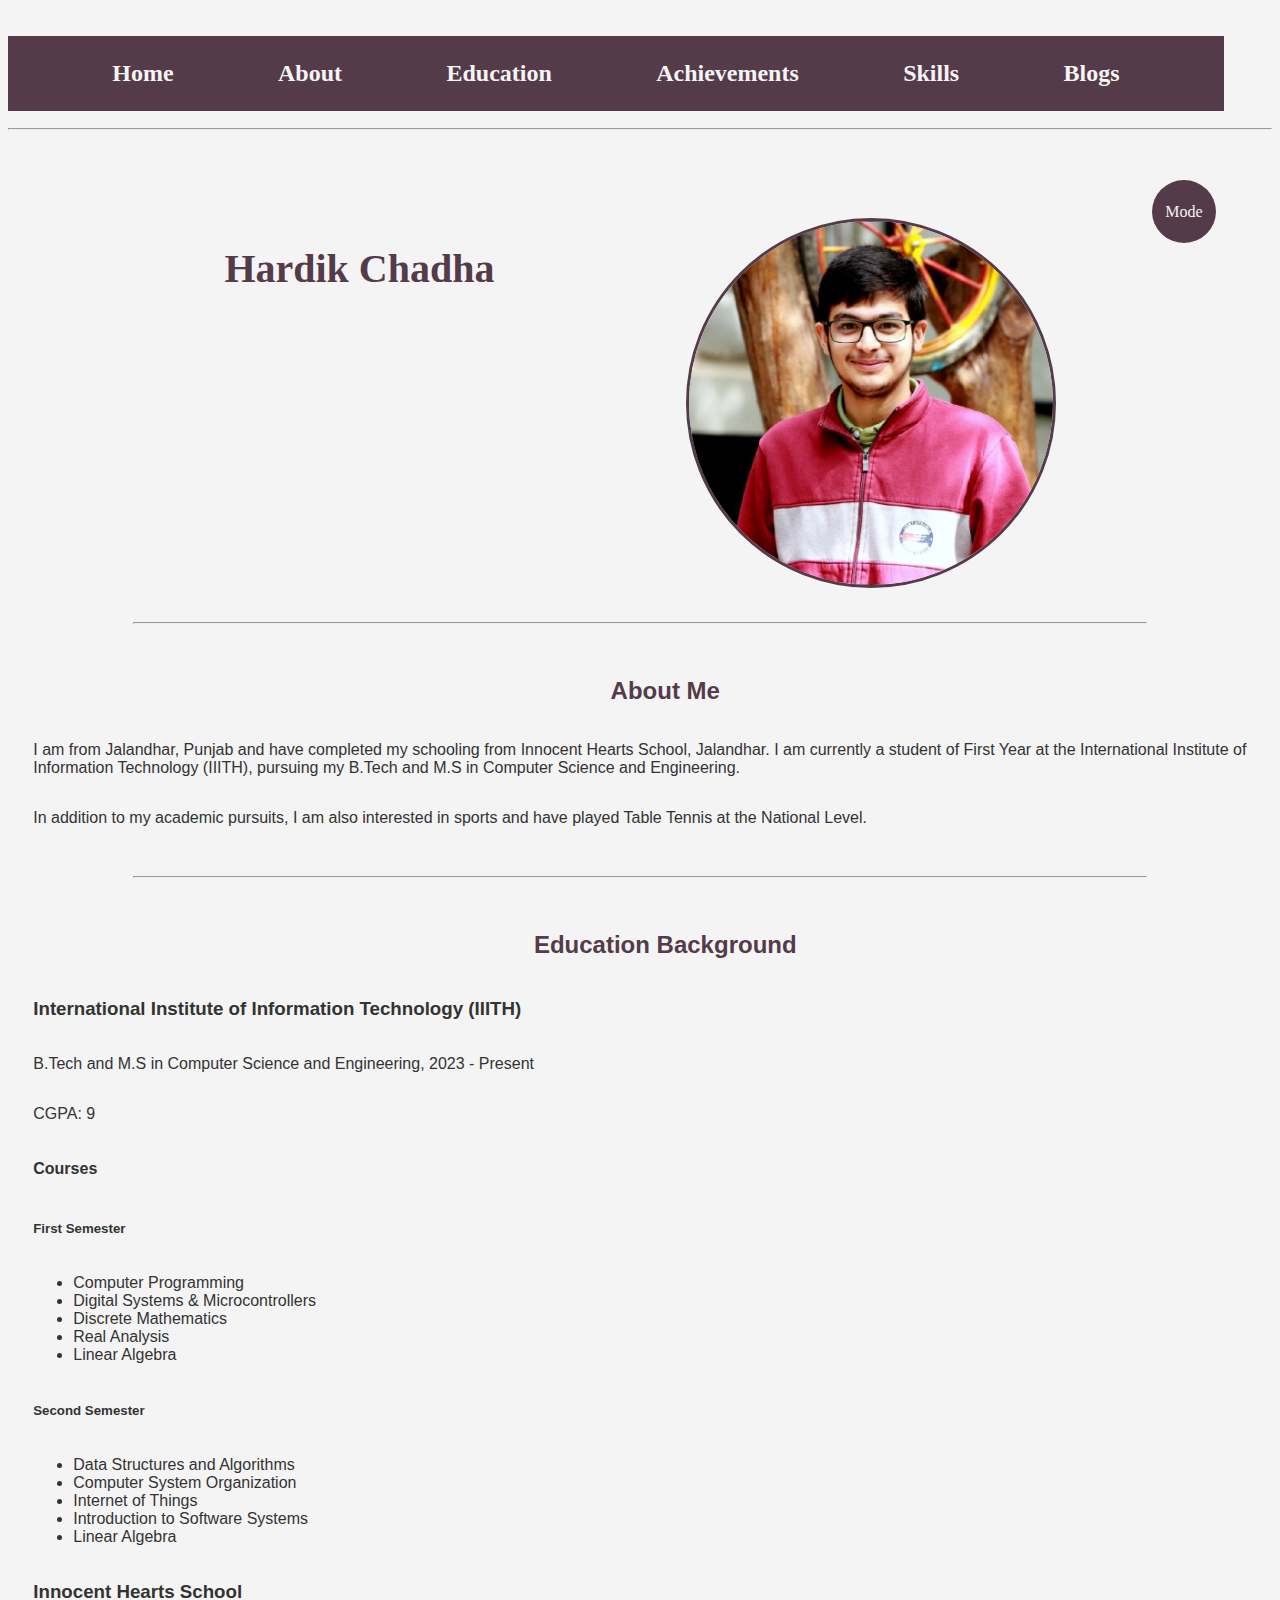
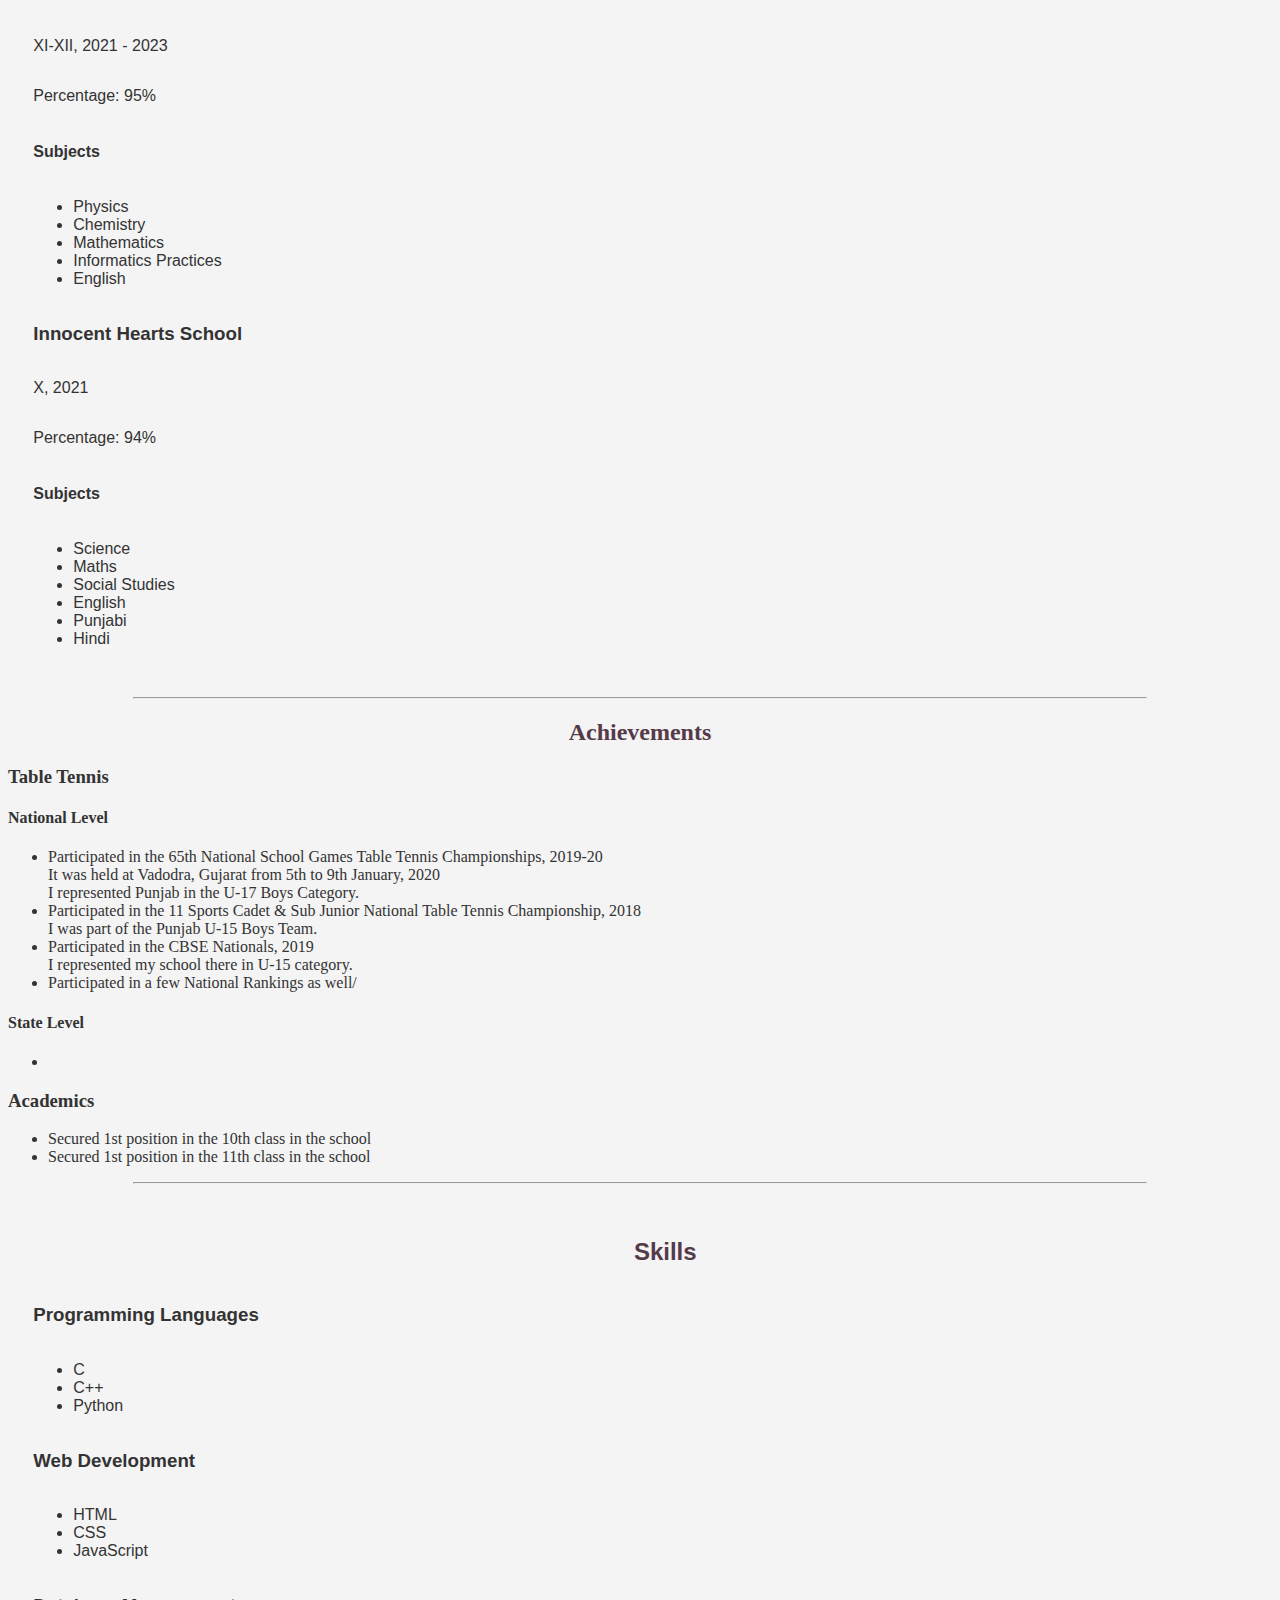
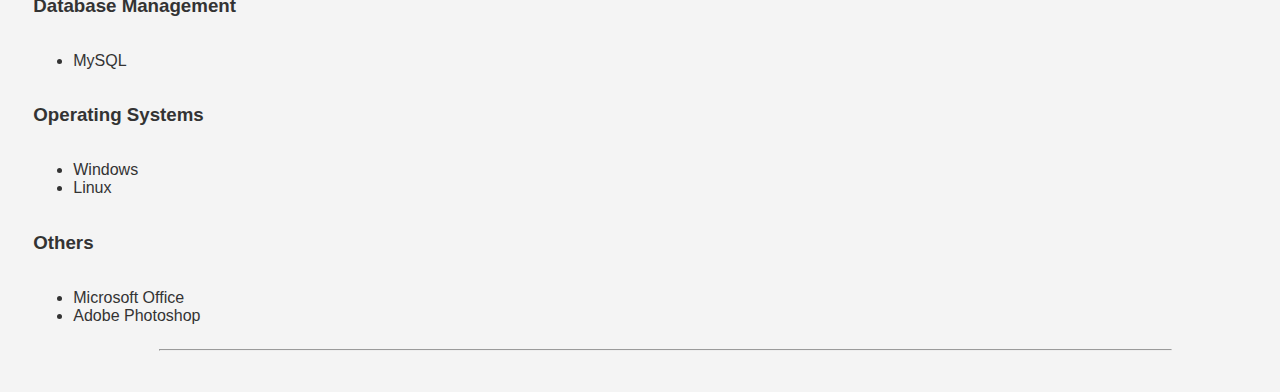
==== index.html @ 01e153cf "Fixed some of the issues with mobile screen" ====
<!DOCTYPE html>
<html lang="en">
<head>
    <meta charset="UTF-8">
    <meta name="viewport" content="width=device-width, initial-scale=1.0">
    <title>Hardik Chadha</title>
    <link rel="stylesheet" href="home.css">
    <script src="home.js"></script>
</head>
<nav>
    <a class="active" href="#home">Home</a>
    <a href="#about">About</a>
    <a href="#education">Education</a>
    <a href="#achievments">Achievements</a>
    <a href="#skills">Skills</a>
    <a href="#about">Blogs</a>
</nav>
<div class="mode-switch">
    <input type="checkbox" id="darkModeSwitch">
    <label for="darkModeSwitch">Mode</label>
</div>
<hr>
<body>
    <div id="home">
        <h1 class="main_heading">Hardik Chadha</h1>
        <img src="My_Picture.jpeg" id="profilepic" alt="Profile_Picture" align="right">
    </div>
    <hr width="80%">
    <div id="about">
        <h2 class="sub_heading">About Me</h2>
        <p>
            I am from Jalandhar, Punjab and have completed my schooling from Innocent Hearts School, Jalandhar.
            I am currently a student of First Year at the International Institute of Information Technology (IIITH), 
            pursuing my B.Tech and M.S in Computer Science and Engineering.
        </p>
        <p>
            In addition to my academic pursuits, I am also interested in sports and have played 
            Table Tennis at the National Level.
        </p>
    </div>
    <hr width="80%">
    <div id="education">
        <h2 class="sub_heading">Education Background</h2>
        <h3>International Institute of Information Technology (IIITH)</h3>
        <p>B.Tech and M.S in Computer Science and Engineering, 2023 - Present</p>
        <p>CGPA: 9</p>
        <h4>Courses</h4>
        <h5>First Semester</h5>
        <ul>
            <li>Computer Programming</li>
            <li>Digital Systems & Microcontrollers</li>
            <li>Discrete Mathematics</li>
            <li>Real Analysis</li>
            <li>Linear Algebra</li>
        </ul>
        <h5>Second Semester</h5>
        <ul>
            <li>Data Structures and Algorithms</li>
            <li>Computer System Organization</li>
            <li>Internet of Things</li>
            <li>Introduction to Software Systems</li>
            <li>Linear Algebra</li>
        </ul>
        <h3>Innocent Hearts School</h3>
        <p>XI-XII, 2021 - 2023</p>
        <p>Percentage: 95%</p>
        <h4>Subjects</h4>
        <ul>
            <li>Physics</li>
            <li>Chemistry</li>
            <li>Mathematics</li>
            <li>Informatics Practices</li>
            <li>English</li>   
        </ul>
        <h3>Innocent Hearts School</h3>
        <p> X, 2021</p>
        <p>Percentage: 94%</p>
        <h4>Subjects</h4>
        <ul>
            <li>Science</li>
            <li>Maths</li>
            <li>Social Studies</li>
            <li>English</li>
            <li>Punjabi</li>
            <li>Hindi</li>
    </div>
    <hr width="80%">
    <div id="achievments">
        <h2 class="sub_heading">Achievements</h2>
        <h3>Table Tennis</h3>
        <h4>National Level</h4>
        <ul>
            <li>Participated in the 65th National School Games Table Tennis Championships, 2019-20<br>
                It was held at Vadodra, Gujarat from 5th to 9th January, 2020<br>
                I represented Punjab in the U-17 Boys Category.</li>
            <li>Participated in the 11 Sports Cadet & Sub Junior National Table Tennis Championship, 2018<br>
                I was part of the Punjab U-15 Boys Team.</li>
            <li>Participated in the CBSE Nationals, 2019<br>
                I represented my school there in U-15 category.</li>
            
            <li>Participated in a few National Rankings as well/</li>
        </ul>
        <h4>State Level</h4>
        <ul>
            <li>
        </ul>
        <h3>Academics</h3>
        <ul>
            <li>Secured 1st position in the 10th class in the school</li>
            <li>Secured 1st position in the 11th class in the school</li>
        </ul>
    </div>
    <hr width="80%">
    <div id="skills">
        <h2 class="sub_heading">Skills</h2>
        <h3>Programming Languages</h3>
        <ul>
            <li>C</li>
            <li>C++</li>
            <li>Python</li>
        </ul>
        <h3>Web Development</h3>
        <ul>
            <li>HTML</li>
            <li>CSS</li>
            <li>JavaScript</li>
        </ul>
        <h3>Database Management</h3>
        <ul>
            <li>MySQL</li>
        </ul>
        <h3>Operating Systems</h3>
        <ul>
            <li>Windows</li>
            <li>Linux</li>
        </ul>
        <h3>Others</h3>
        <ul>
            <li>Microsoft Office</li>
            <li>Adobe Photoshop</li>
        </ul>
    <hr width="80%">
</body>
</html>
---- home.css ----
html {
    scroll-behavior: smooth;
}

body {
    /* Light mode colors */
    margin-top: 10%;
    color: #333;
    background-color: #f4f4f4;
}

body.dark-mode {
    /* Dark mode colors */
    margin-top: 10%;
    color: #f4f4f4;
    background-color: #333;
}

.dark-mode nav {
    background-color: rgb(9, 101, 9);
    color: #333;
}

.dark-mode nav a {
    color: #f4f4f4;
}

.dark-mode nav a:hover {
    color: rgb(229, 179, 86);
}

nav {
    position: fixed;
    width: 95%;
    top: 4%;
    display: flex;
    justify-content: space-evenly;
    background-color: #553b4a;
    color: white;
    font-size: 150%;
    font-family: 'Lobster', cursive;
    font-weight: bold;
    text-align: center;
    padding: 1em 0;
    z-index: 100;
}
nav a {
    color: #f4f4f4;
    text-decoration: none;
    transition: color 0.3s ease;
}
nav a:hover {
    color: rgb(229, 179, 86);
}

.main_heading{
    font-size: 250%;
    font-family: 'Lobster', cursive;
    font-weight: bold;
    color: #553b4a;
    text-align: center;
}

#home{
    display: flex;
    flex-direction: row;
    justify-content: space-evenly;
    margin-top: 5%;
    border-color: #553b4a;
    border-width: .4;
    padding: 2%;
    align-content: center;
}

.sub_heading{
    font-size: 150%;
    font-weight: bold;
    color: #553b4a;
    text-align: center;
}

#profilepic{
    width: 30%;
    height: 30%;
    border-radius: 50%;
    border: 3px solid #553b4a;
}
#profilepic:hover{
    opacity: 0.8;
}

#about, #education, #achievements, #skills, #projects, #contact{
    display: flex;
    width: 100%;
    flex-direction: column;
    justify-content: space-between;
    align-items: left;
    border-color: #553b4a;
    border-width: .4;
    padding: 2%;
    align-content: start;
    font-size: 100%;
    font-family:'Gill Sans', 'Gill Sans MT', Calibri, 'Trebuchet MS', sans-serif;
    text-align: left;
}

/* BEGIN: Mode switch slider */
.mode-switch {
    position: fixed;
    display: flex;
}

.mode-switch input[type="checkbox"] {
    opacity: 0;
    width: 0;
    height: 0;
}

.mode-switch label {
    position: fixed;
    display: flex;
    height: 7%;
    width: 5%;
    justify-content: space-evenly;
    align-items: center;
    color: #f4f4f4;
    cursor: pointer;
    top: 20%;
    left: 90%;
    background-color: #553b4a;
    transition: .4s;
    border-radius: 50%;
}

.mode-switch input:checked + label {
    background-color: #3bb552;
}

.mode-switch input:hover + label{
    color: rgb(229, 179, 86);
}

/* END: Mode switch slider */

/* Media Queries */
@media only screen and (max-width: 600px) {
    body {
        margin-top: 25%;
    }

    nav {
        font-size: 80%;
    }

    .main_heading {
        font-size: 150%;
    }

    #home {
        margin-top: 10%;   
        flex-direction: row;
    }

    #profilepic {
        width: 35%;
        height: 35%;
    }

    #about, #education, #achievements, #skills, #projects, #contact {
        width: 80%;
    }
    .mode-switch label {
        height: 4%;
        width: 13%;
        top: 13%;
        left: 85%;
    }
}
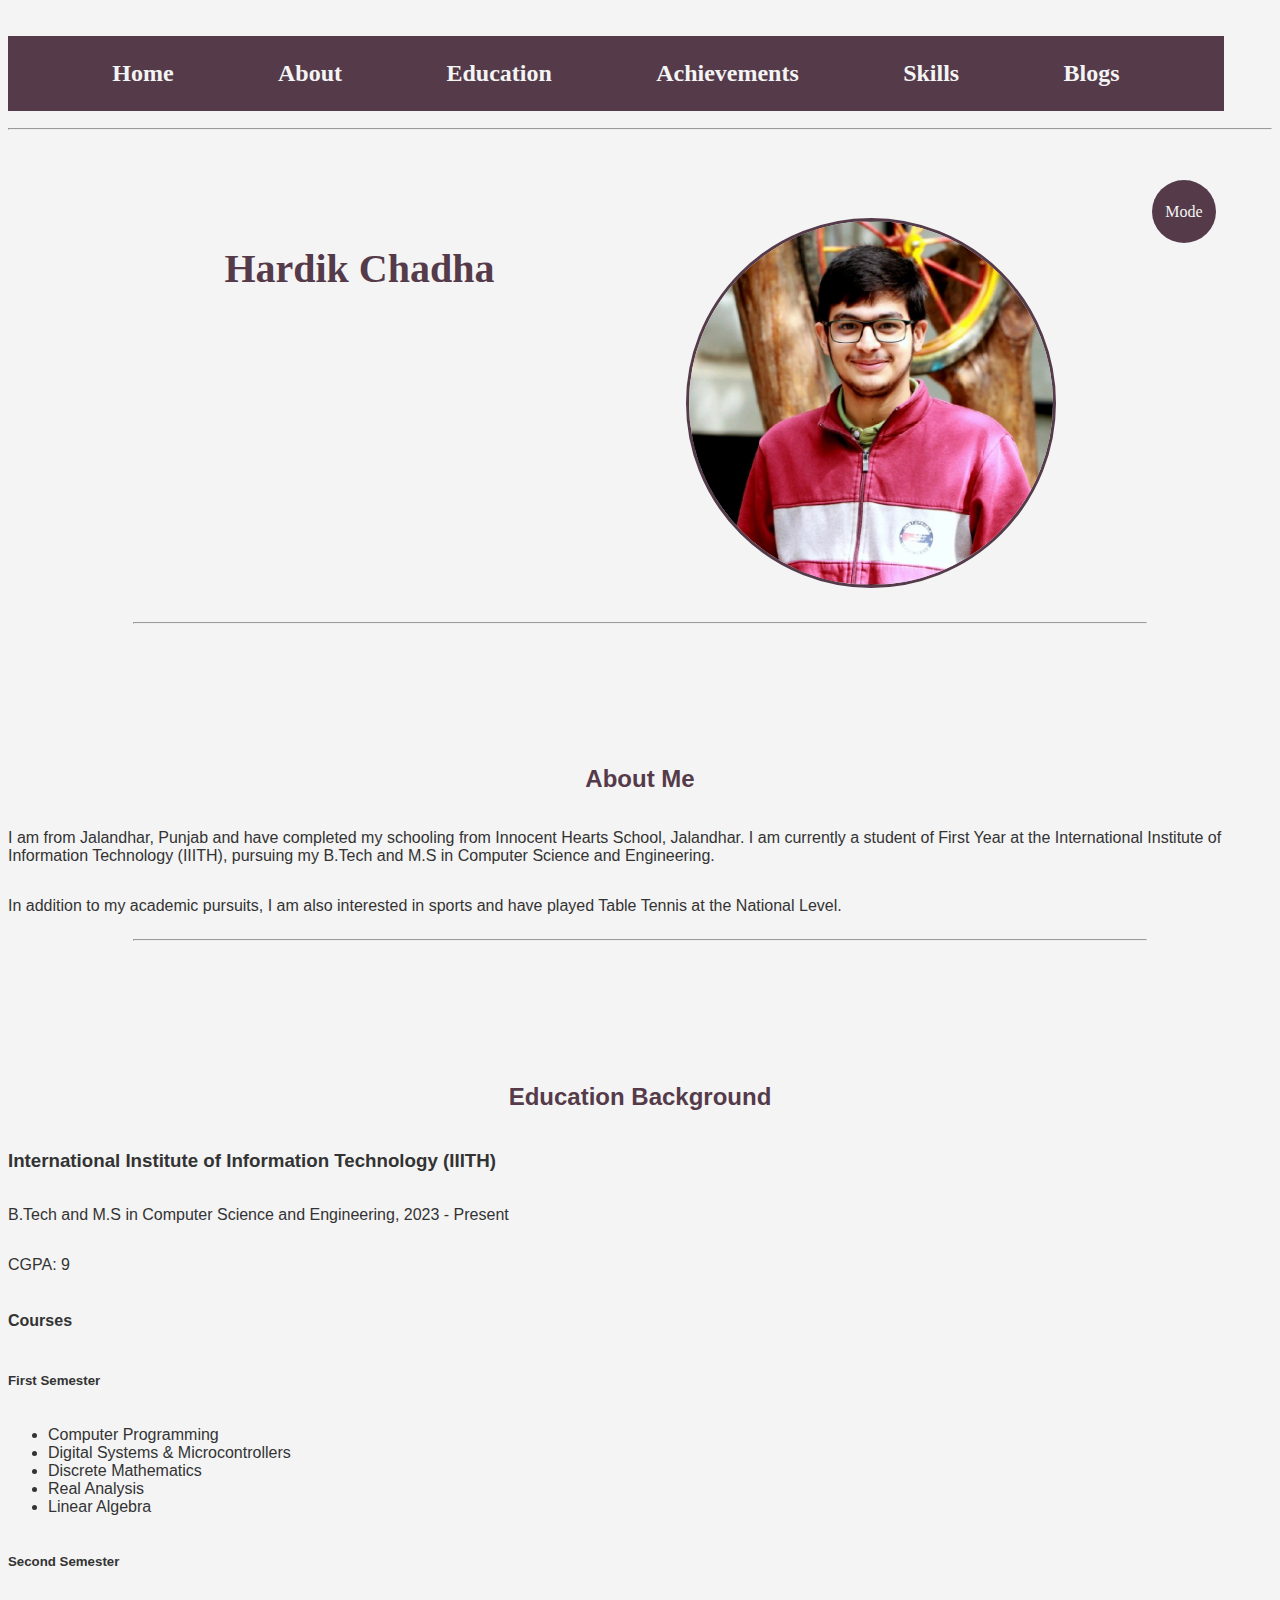
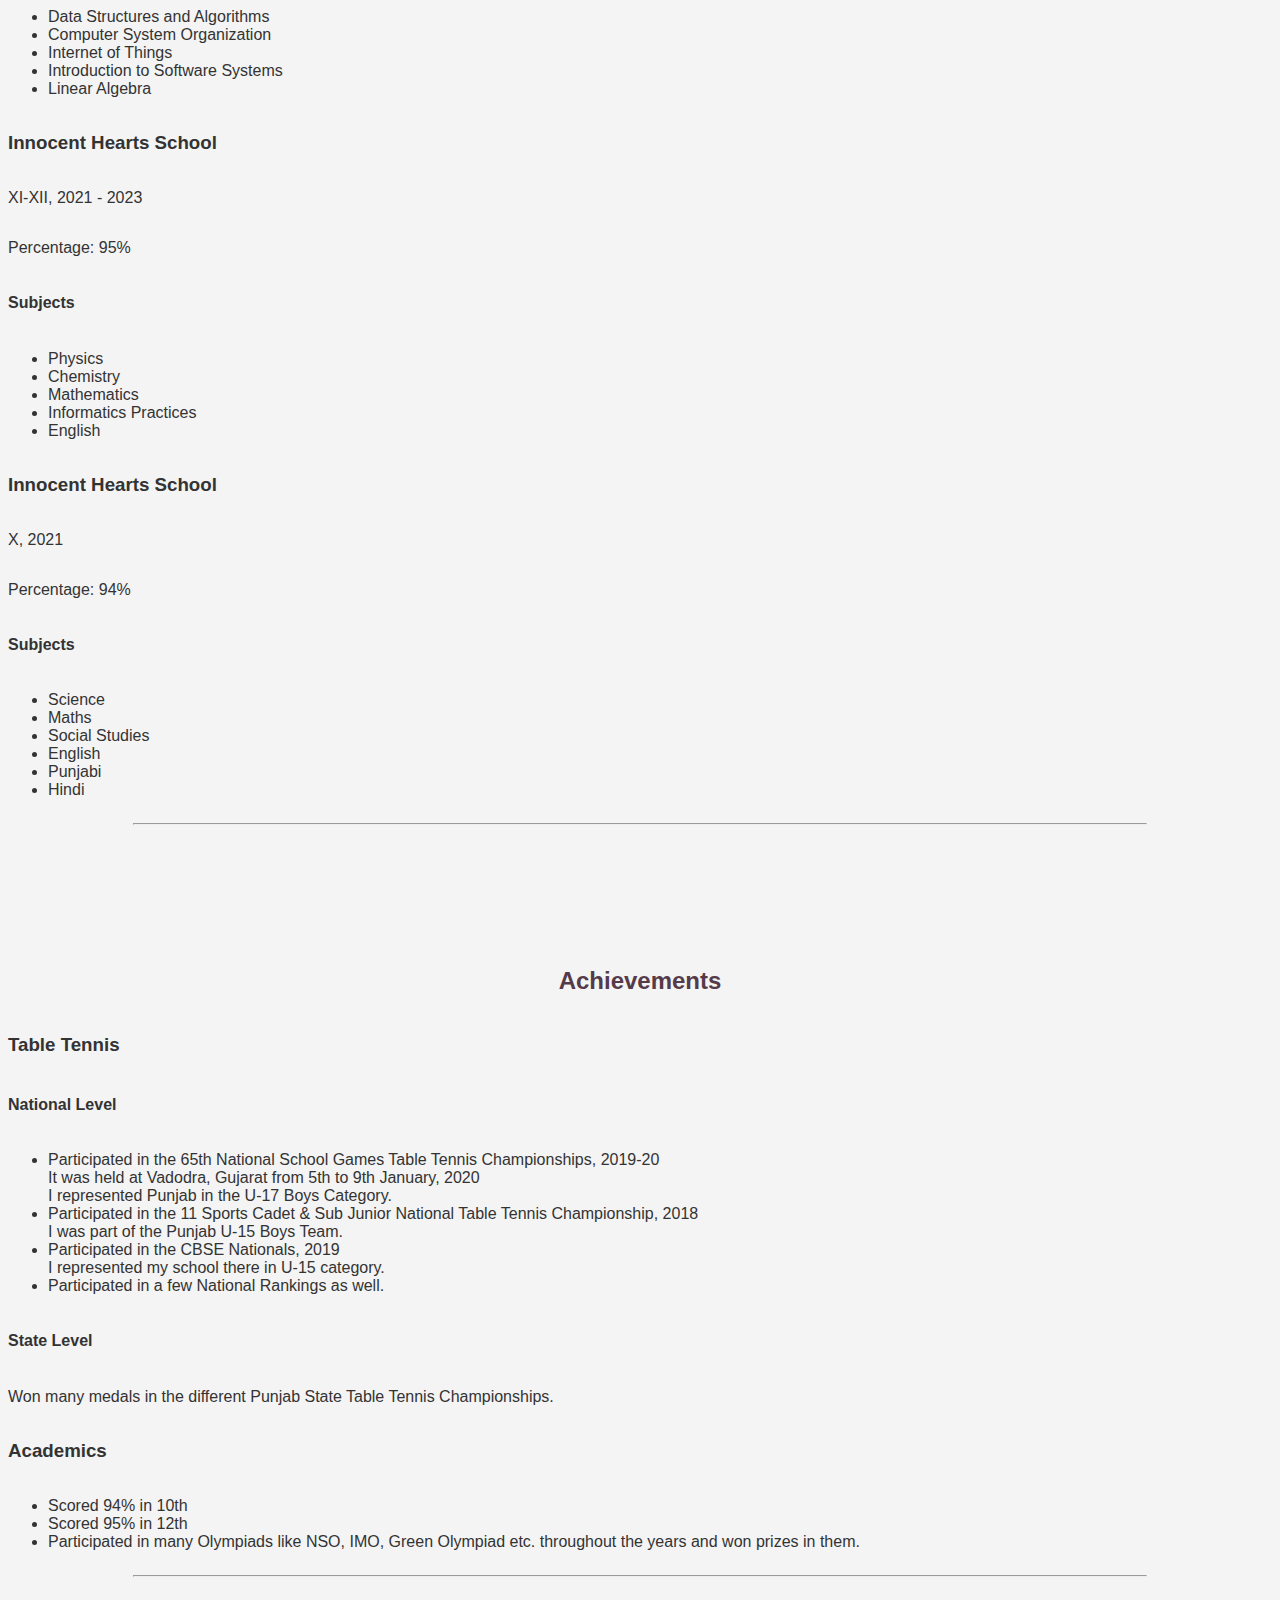
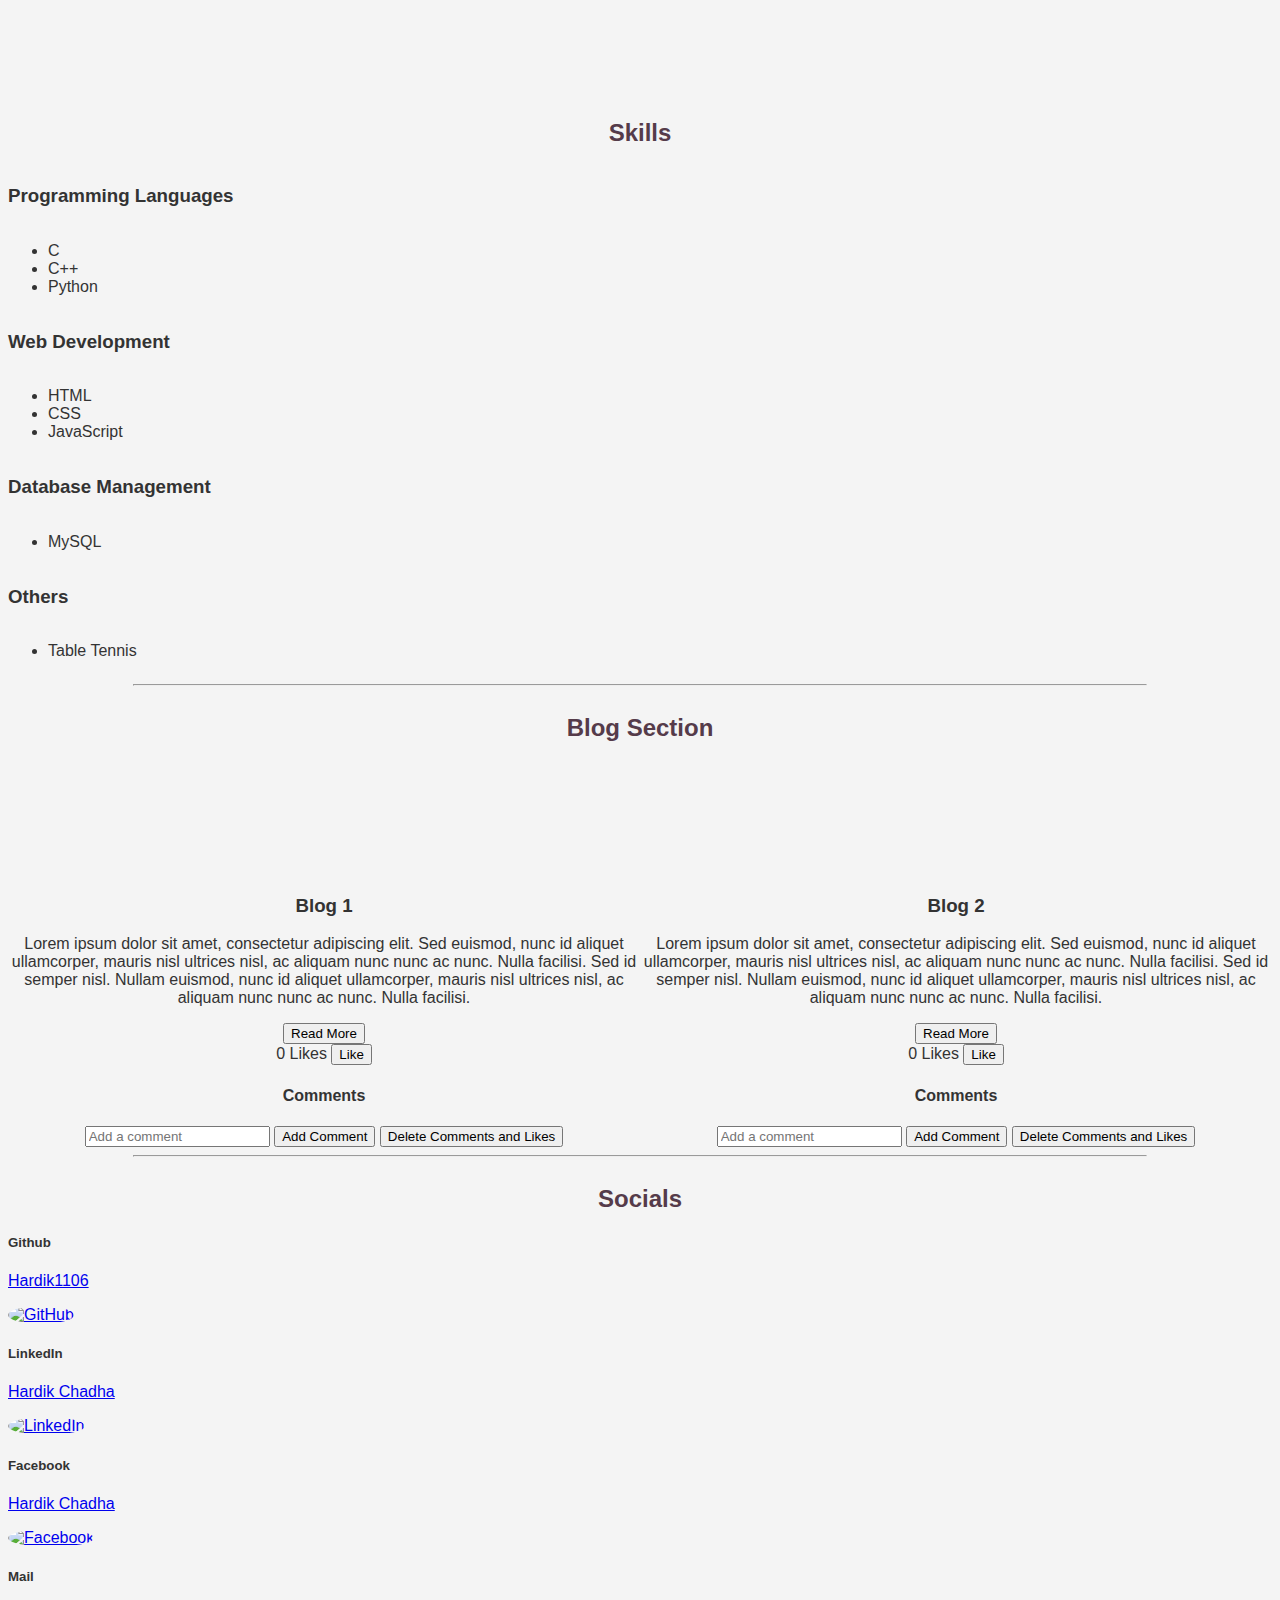
==== commit 72b5459f: "Added the blog section and socials" ====
--- a/index.html
+++ b/index.html
@@ -13,7 +13,7 @@
     <a href="#education">Education</a>
     <a href="#achievments">Achievements</a>
     <a href="#skills">Skills</a>
-    <a href="#about">Blogs</a>
+    <a href="#blog-section">Blogs</a>
 </nav>
 <div class="mode-switch">
     <input type="checkbox" id="darkModeSwitch">
@@ -83,6 +83,7 @@
             <li>English</li>
             <li>Punjabi</li>
             <li>Hindi</li>
+        </ul>
     </div>
     <hr width="80%">
     <div id="achievments">
@@ -97,17 +98,15 @@
                 I was part of the Punjab U-15 Boys Team.</li>
             <li>Participated in the CBSE Nationals, 2019<br>
                 I represented my school there in U-15 category.</li>
-            
-            <li>Participated in a few National Rankings as well/</li>
+            <li>Participated in a few National Rankings as well.</li>
         </ul>
         <h4>State Level</h4>
-        <ul>
-            <li>
-        </ul>
+        <p>Won many medals in the different Punjab State Table Tennis Championships.</p>
         <h3>Academics</h3>
         <ul>
-            <li>Secured 1st position in the 10th class in the school</li>
-            <li>Secured 1st position in the 11th class in the school</li>
+            <li>Scored 94% in 10th</li>
+            <li>Scored 95% in 12th</li>
+            <li>Participated in many Olympiads like NSO, IMO, Green Olympiad etc. throughout the years and won prizes in them.</li>
         </ul>
     </div>
     <hr width="80%">
@@ -129,16 +128,80 @@
         <ul>
             <li>MySQL</li>
         </ul>
-        <h3>Operating Systems</h3>
-        <ul>
-            <li>Windows</li>
-            <li>Linux</li>
-        </ul>
         <h3>Others</h3>
         <ul>
-            <li>Microsoft Office</li>
-            <li>Adobe Photoshop</li>
-        </ul>
-    <hr width="80%">
+            <li>Table Tennis</li>
+        </ul>
+    <hr width="80%">
+    <h2 class="sub_heading">Blog Section</h2>
+    <div id="blog-section">
+        <div class="blog">
+            <h3>Blog 1</h3>
+            <p>Lorem ipsum dolor sit amet, consectetur adipiscing elit. Sed euismod, nunc id aliquet ullamcorper, mauris nisl
+                ultrices nisl, ac aliquam nunc nunc ac nunc. Nulla facilisi. Sed id semper nisl. Nullam euismod, nunc id
+                aliquet ullamcorper, mauris nisl ultrices nisl, ac aliquam nunc nunc ac nunc. Nulla facilisi.</p>
+            <div class="blog-actions">
+                <button onclick="openBlog('blog1.html')">Read More</button>
+                <div class="like-counter">
+                    <span id="blog1-likes">0</span> Likes
+                    <button onclick="incrementLikes('blog1')">Like</button>
+                </div>
+                <div class="comments-section">
+                    <h4>Comments</h4>
+                    <ul id="blog1-comments">
+                        <!-- Comments will be dynamically added here -->
+                    </ul>
+                    <input type="text" id="blog1-comment-input" placeholder="Add a comment">
+                    <button onclick="addComment('blog1')">Add Comment</button>
+                    <button onclick="deleteAllCommentsAndLikes('blog1')">Delete Comments and Likes</button>
+                </div>
+            </div>
+        </div>
+        <div class="blog">
+            <h3>Blog 2</h3>
+            <p>Lorem ipsum dolor sit amet, consectetur adipiscing elit. Sed euismod, nunc id aliquet ullamcorper, mauris nisl
+                ultrices nisl, ac aliquam nunc nunc ac nunc. Nulla facilisi. Sed id semper nisl. Nullam euismod, nunc id
+                aliquet ullamcorper, mauris nisl ultrices nisl, ac aliquam nunc nunc ac nunc. Nulla facilisi.</p>
+            <div class="blog-actions">
+                <button onclick="openBlog('blog2.html')">Read More</button>
+                <div class="like-counter">
+                    <span id="blog2-likes">0</span> Likes
+                    <button onclick="incrementLikes('blog2')">Like</button>
+                </div>
+                <div class="comments-section">
+                    <h4>Comments</h4>
+                    <ul id="blog2-comments">
+                        <!-- Comments will be dynamically added here -->
+                    </ul>
+                    <input type="text" id="blog2-comment-input" placeholder="Add a comment">
+                    <button onclick="addComment('blog2')">Add Comment</button>
+                    <button onclick="deleteAllCommentsAndLikes('blog2')">Delete Comments and Likes</button>
+                </div>
+            </div>
+        </div>
+    </div>
+    <hr width="80%">
+    <div id="socials">
+        <h2 class="sub_heading">Socials</h2>
+            <h5>Github</h5>
+            <a href="https://github.com/Hardik1106">
+                <p style="text-decoration: none;">Hardik1106</p>
+                <img style = "height: 3%; width: 3%; border-radius: 50%;" src="https://cdn.icon-icons.com/icons2/2351/PNG/512/logo_github_icon_143196.png" alt="GitHub">
+            </a><br>
+            <h5>LinkedIn</h5>
+            <a href="https://www.linkedin.com/in/hardik-chadha-876338266/">
+                <p style="text-decoration:none;">Hardik Chadha</p>
+                <img style = "height: 3%; width: 3%; border-radius: 50%;" src="https://cdn1.iconfinder.com/data/icons/logotypes/32/circle-linkedin-1024.png" alt="LinkedIn">
+            </a><br>
+            <h5>Facebook</h5>   
+            <a href="https://www.facebook.com/profile.php?id=100095274043373">
+                <p style="text-decoration: none;">Hardik Chadha</p>
+                <img style = "height: 3%; width: 3%; border-radius: 50%;" src="https://encrypted-tbn0.gstatic.com/images?q=tbn:ANd9GcQOK5TJxN5NaxqnAn4C-hlGapyhyC966vN68XrCF5vfzw&s" alt="Facebook">
+            </a><br>   
+            <h5>Mail</h5>
+            <a href="mailto:hardik.chadha@research.iiit.ac.in">
+                <img style = "height: 3%; width: 3%; border-radius: 50%;" src="https://cdn.icon-icons.com/icons2/2631/PNG/512/gmail_new_logo_icon_159149.png" alt="Mail">
+            </a><br>     
+    </div>
 </body>
 </html>
--- a/home.css
+++ b/home.css
@@ -16,6 +16,14 @@
     background-color: #333;
 }
 
+.dark-mode .main_heading{
+    color: green;
+} 
+
+.dark-mode .sub_heading{
+    color: green;
+}
+
 .dark-mode nav {
     background-color: rgb(9, 101, 9);
     color: #333;
@@ -89,7 +97,7 @@
     opacity: 0.8;
 }
 
-#about, #education, #achievements, #skills, #projects, #contact{
+#about, #education, #achievments, #skills, #projects, #contact{
     display: flex;
     width: 100%;
     flex-direction: column;
@@ -97,7 +105,7 @@
     align-items: left;
     border-color: #553b4a;
     border-width: .4;
-    padding: 2%;
+    padding-top: 9%;
     align-content: start;
     font-size: 100%;
     font-family:'Gill Sans', 'Gill Sans MT', Calibri, 'Trebuchet MS', sans-serif;
@@ -142,10 +150,44 @@
 
 /* END: Mode switch slider */
 
+
+/* BEGIN: About section */
+#blog-section{
+    display: flex;
+    flex-direction: row;
+    justify-content: space-evenly;
+    align-items: center;
+    border-color: #553b4a;
+    border-width: .4;
+    padding-top: 9%;
+    align-content: center;
+    font-size: 100%;
+    font-family:'Gill Sans', 'Gill Sans MT', Calibri, 'Trebuchet MS', sans-serif;
+    text-align: center;
+}
+#blog{
+    display: flex;
+    flex-direction: column;
+    justify-content: space-between;
+    align-items: center;
+    border-color: #553b4a;
+    border-width: .4;
+    padding: 2%;
+    align-content: center;
+    font-size: 100%;
+    font-family:'Gill Sans', 'Gill Sans MT', Calibri, 'Trebuchet MS', sans-serif;
+    text-align: center;
+}
+
+/* END: About section */
+
 /* Media Queries */
 @media only screen and (max-width: 600px) {
     body {
         margin-top: 25%;
+    }
+    body.dark-mode {
+        margin-top: 10%;
     }
 
     nav {
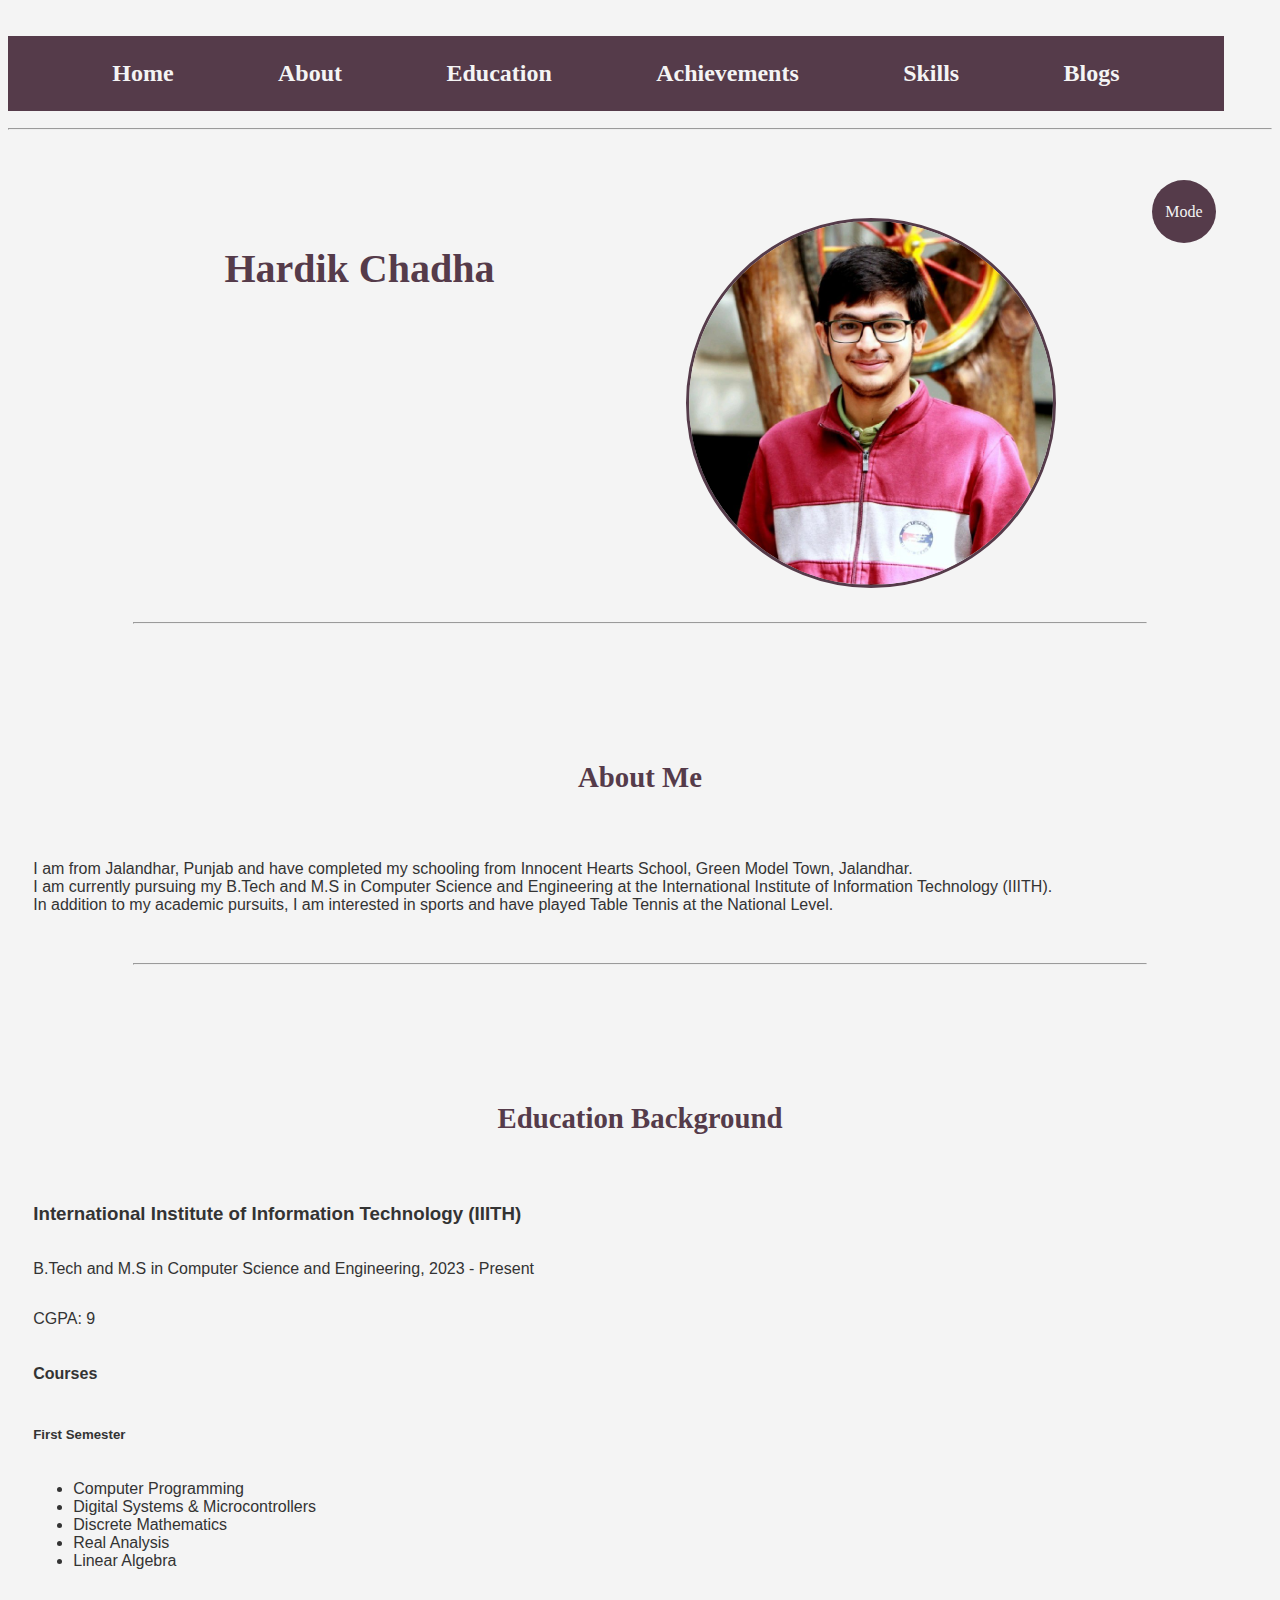
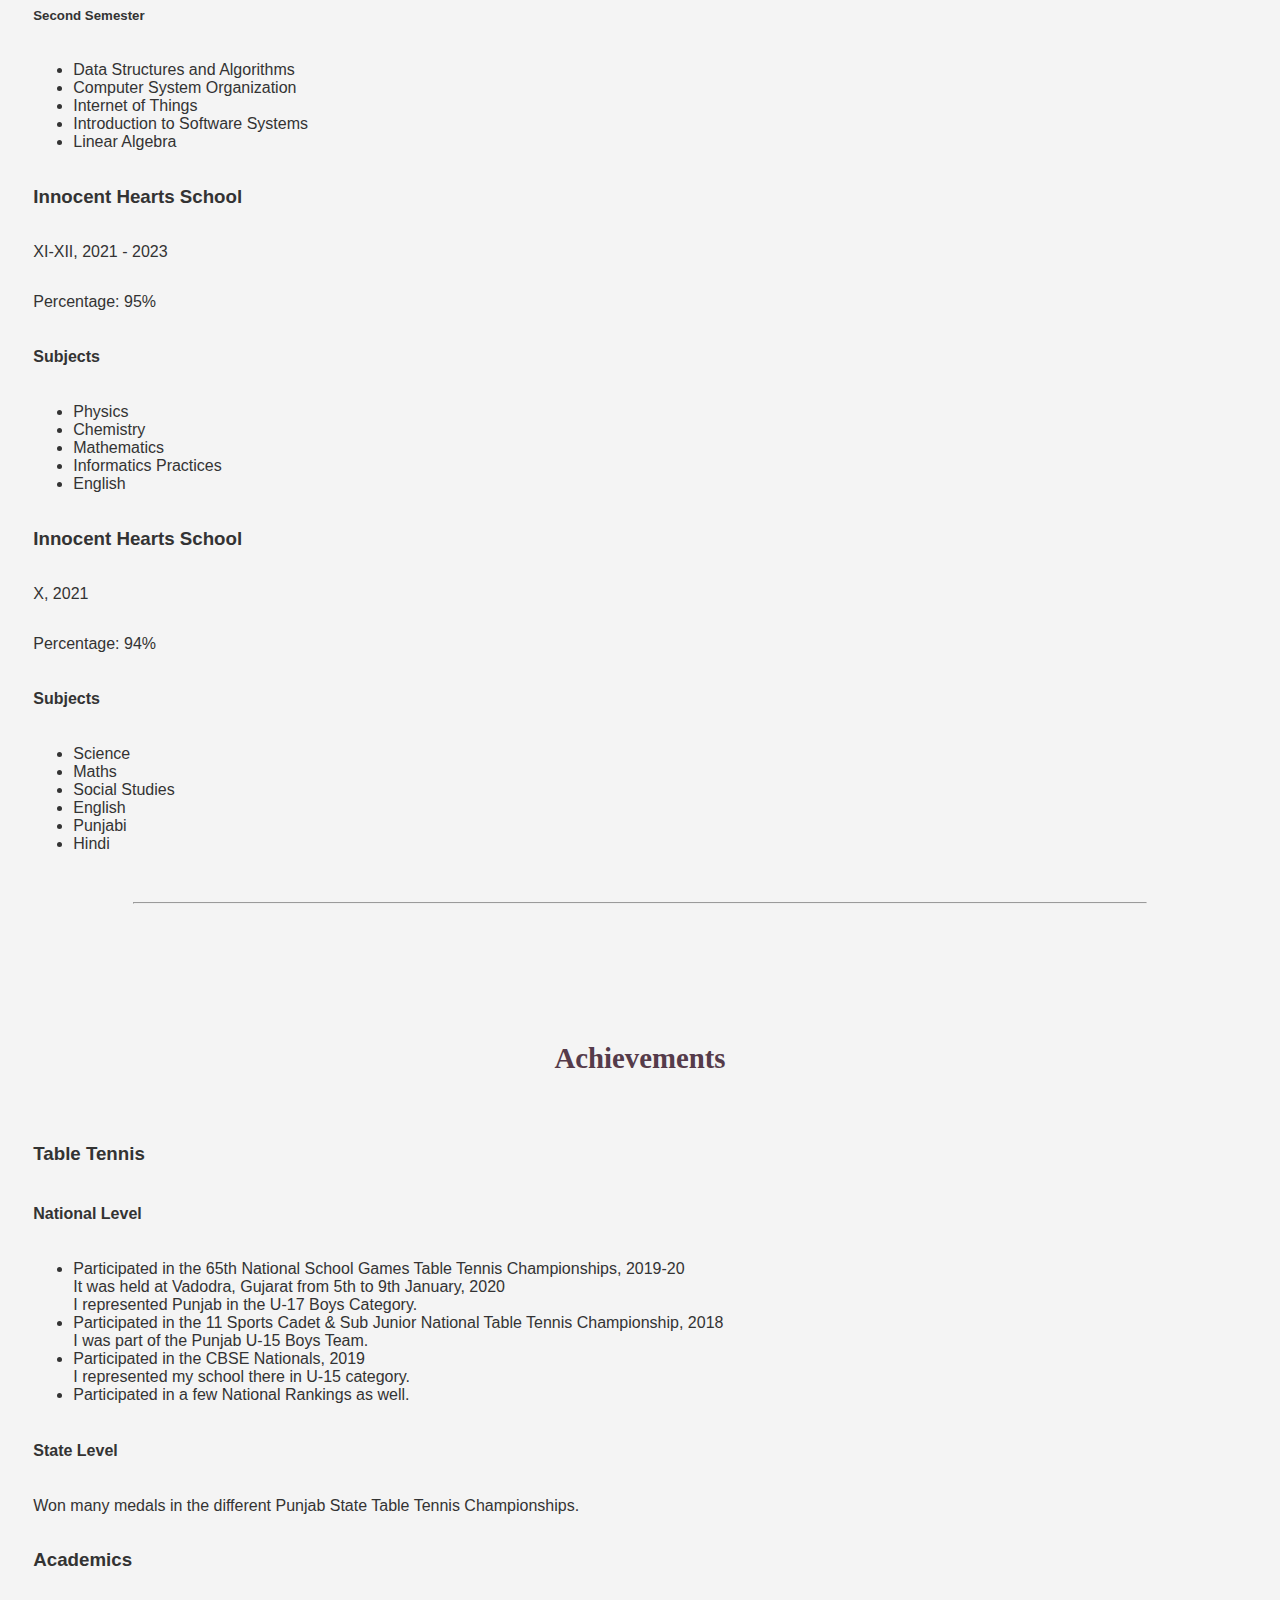
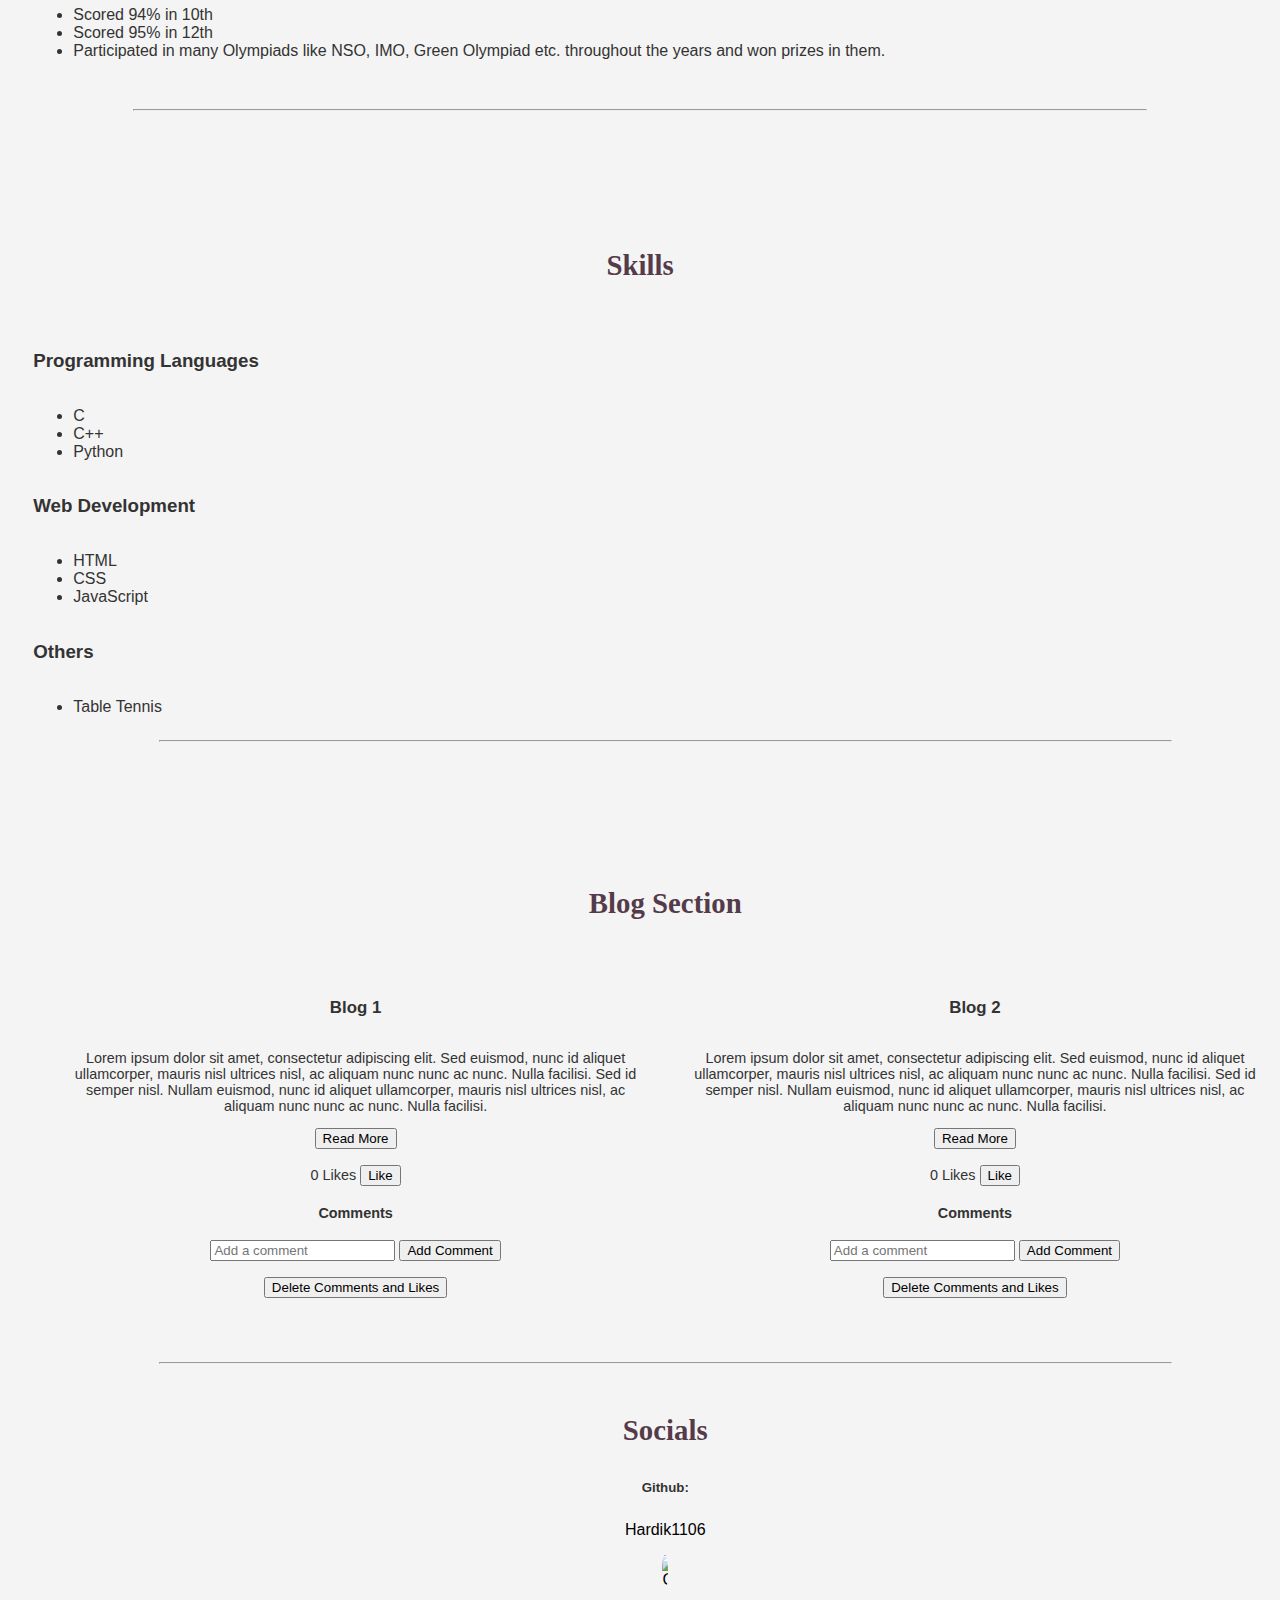
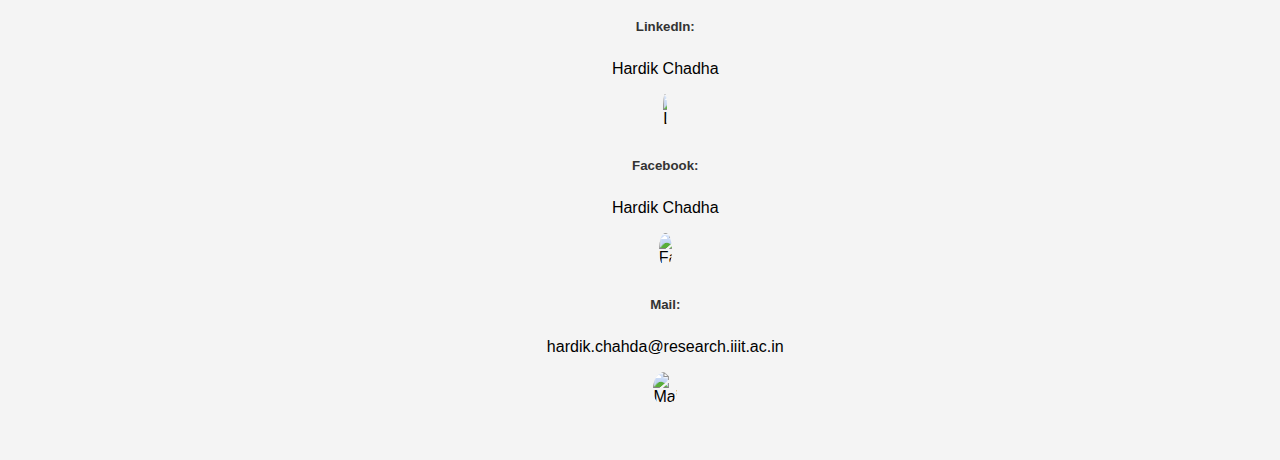
==== commit 572ebaa4: "Added the blogs feature and some other bugs fixed" ====
--- a/index.html
+++ b/index.html
@@ -8,39 +8,37 @@
     <script src="home.js"></script>
 </head>
 <nav>
-    <a class="active" href="#home">Home</a>
-    <a href="#about">About</a>
-    <a href="#education">Education</a>
-    <a href="#achievments">Achievements</a>
-    <a href="#skills">Skills</a>
-    <a href="#blog-section">Blogs</a>
+    <a class="active" href="#home-top">Home</a>
+    <a href="#about-heading">About</a>
+    <a href="#education-heading">Education</a>
+    <a href="#achievments-heading">Achievements</a>
+    <a href="#skills-heading">Skills</a>
+    <a href="#blog-section-heading">Blogs</a>
 </nav>
 <div class="mode-switch">
     <input type="checkbox" id="darkModeSwitch">
     <label for="darkModeSwitch">Mode</label>
 </div>
-<hr>
+<hr id="home-top" style="margin-top: 10%;">
 <body>
     <div id="home">
         <h1 class="main_heading">Hardik Chadha</h1>
         <img src="My_Picture.jpeg" id="profilepic" alt="Profile_Picture" align="right">
     </div>
     <hr width="80%">
+    <h2 style="padding-top: 9%;" id="about-heading">About Me</h2>
     <div id="about">
-        <h2 class="sub_heading">About Me</h2>
         <p>
-            I am from Jalandhar, Punjab and have completed my schooling from Innocent Hearts School, Jalandhar.
-            I am currently a student of First Year at the International Institute of Information Technology (IIITH), 
-            pursuing my B.Tech and M.S in Computer Science and Engineering.
-        </p>
-        <p>
-            In addition to my academic pursuits, I am also interested in sports and have played 
+            I am from Jalandhar, Punjab and have completed my schooling from Innocent Hearts School, Green Model Town, Jalandhar.<br>
+            I am currently pursuing my B.Tech and M.S in Computer Science and Engineering at the 
+            International Institute of Information Technology (IIITH).<br>
+            In addition to my academic pursuits, I am interested in sports and have played 
             Table Tennis at the National Level.
         </p>
     </div>
     <hr width="80%">
+    <h2 style="padding-top: 9%" id="education-heading">Education Background</h2>
     <div id="education">
-        <h2 class="sub_heading">Education Background</h2>
         <h3>International Institute of Information Technology (IIITH)</h3>
         <p>B.Tech and M.S in Computer Science and Engineering, 2023 - Present</p>
         <p>CGPA: 9</p>
@@ -86,8 +84,8 @@
         </ul>
     </div>
     <hr width="80%">
+    <h2 style="padding-top: 9%;" id="achievments-heading">Achievements</h2>
     <div id="achievments">
-        <h2 class="sub_heading">Achievements</h2>
         <h3>Table Tennis</h3>
         <h4>National Level</h4>
         <ul>
@@ -110,8 +108,8 @@
         </ul>
     </div>
     <hr width="80%">
+    <h2 style="padding-top: 9%;" id="skills-heading">Skills</h2>
     <div id="skills">
-        <h2 class="sub_heading">Skills</h2>
         <h3>Programming Languages</h3>
         <ul>
             <li>C</li>
@@ -124,16 +122,12 @@
             <li>CSS</li>
             <li>JavaScript</li>
         </ul>
-        <h3>Database Management</h3>
-        <ul>
-            <li>MySQL</li>
-        </ul>
         <h3>Others</h3>
         <ul>
             <li>Table Tennis</li>
         </ul>
     <hr width="80%">
-    <h2 class="sub_heading">Blog Section</h2>
+    <h2 style="padding-top: 9%;" id="blog-section-heading">Blog Section</h2>
     <div id="blog-section">
         <div class="blog">
             <h3>Blog 1</h3>
@@ -141,7 +135,7 @@
                 ultrices nisl, ac aliquam nunc nunc ac nunc. Nulla facilisi. Sed id semper nisl. Nullam euismod, nunc id
                 aliquet ullamcorper, mauris nisl ultrices nisl, ac aliquam nunc nunc ac nunc. Nulla facilisi.</p>
             <div class="blog-actions">
-                <button onclick="openBlog('blog1.html')">Read More</button>
+                <button onclick="openBlog('blog1.html')">Read More</button><br><br>
                 <div class="like-counter">
                     <span id="blog1-likes">0</span> Likes
                     <button onclick="incrementLikes('blog1')">Like</button>
@@ -152,7 +146,7 @@
                         <!-- Comments will be dynamically added here -->
                     </ul>
                     <input type="text" id="blog1-comment-input" placeholder="Add a comment">
-                    <button onclick="addComment('blog1')">Add Comment</button>
+                    <button onclick="addComment('blog1')">Add Comment</button><br><br>
                     <button onclick="deleteAllCommentsAndLikes('blog1')">Delete Comments and Likes</button>
                 </div>
             </div>
@@ -163,7 +157,7 @@
                 ultrices nisl, ac aliquam nunc nunc ac nunc. Nulla facilisi. Sed id semper nisl. Nullam euismod, nunc id
                 aliquet ullamcorper, mauris nisl ultrices nisl, ac aliquam nunc nunc ac nunc. Nulla facilisi.</p>
             <div class="blog-actions">
-                <button onclick="openBlog('blog2.html')">Read More</button>
+                <button onclick="openBlog('blog2.html')">Read More</button><br><br>
                 <div class="like-counter">
                     <span id="blog2-likes">0</span> Likes
                     <button onclick="incrementLikes('blog2')">Like</button>
@@ -174,34 +168,37 @@
                         <!-- Comments will be dynamically added here -->
                     </ul>
                     <input type="text" id="blog2-comment-input" placeholder="Add a comment">
-                    <button onclick="addComment('blog2')">Add Comment</button>
+                    <button onclick="addComment('blog2')">Add Comment</button><br><br>
                     <button onclick="deleteAllCommentsAndLikes('blog2')">Delete Comments and Likes</button>
                 </div>
             </div>
         </div>
     </div>
-    <hr width="80%">
-    <div id="socials">
-        <h2 class="sub_heading">Socials</h2>
-            <h5>Github</h5>
+    <br>
+    <hr width="80%">
+    <br>
+    <h2>Socials</h2>
+        <div id="socials">
+            <h5>Github: </h5>
             <a href="https://github.com/Hardik1106">
-                <p style="text-decoration: none;">Hardik1106</p>
-                <img style = "height: 3%; width: 3%; border-radius: 50%;" src="https://cdn.icon-icons.com/icons2/2351/PNG/512/logo_github_icon_143196.png" alt="GitHub">
-            </a><br>
-            <h5>LinkedIn</h5>
+                <p>Hardik1106</p>
+                <img style = "height: 7%; width: 7%; border-radius: 50%;" src="https://cdn.icon-icons.com/icons2/2351/PNG/512/logo_github_icon_143196.png" alt="GitHub">
+            </a>
+            <h5>LinkedIn: </h5>
             <a href="https://www.linkedin.com/in/hardik-chadha-876338266/">
-                <p style="text-decoration:none;">Hardik Chadha</p>
-                <img style = "height: 3%; width: 3%; border-radius: 50%;" src="https://cdn1.iconfinder.com/data/icons/logotypes/32/circle-linkedin-1024.png" alt="LinkedIn">
-            </a><br>
-            <h5>Facebook</h5>   
+                <p>Hardik Chadha</p>
+                <img style = "height: 4%; width: 4%; border-radius: 50%;" src="https://cdn1.iconfinder.com/data/icons/logotypes/32/circle-linkedin-1024.png" alt="LinkedIn">
+            </a>
+            <h5>Facebook: </h5>       
             <a href="https://www.facebook.com/profile.php?id=100095274043373">
-                <p style="text-decoration: none;">Hardik Chadha</p>
-                <img style = "height: 3%; width: 3%; border-radius: 50%;" src="https://encrypted-tbn0.gstatic.com/images?q=tbn:ANd9GcQOK5TJxN5NaxqnAn4C-hlGapyhyC966vN68XrCF5vfzw&s" alt="Facebook">
-            </a><br>   
-            <h5>Mail</h5>
+                <p>Hardik Chadha</p>
+                <img style = "height: 12%; width: 12%; border-radius: 50%;" src="https://encrypted-tbn0.gstatic.com/images?q=tbn:ANd9GcQOK5TJxN5NaxqnAn4C-hlGapyhyC966vN68XrCF5vfzw&s" alt="Facebook">
+            </a>
+            <h5>Mail: </h5>
             <a href="mailto:hardik.chadha@research.iiit.ac.in">
-                <img style = "height: 3%; width: 3%; border-radius: 50%;" src="https://cdn.icon-icons.com/icons2/2631/PNG/512/gmail_new_logo_icon_159149.png" alt="Mail">
-            </a><br>     
+                <p>hardik.chahda@research.iiit.ac.in</p>
+                <img style = "height: 10%; width: 10%; border-radius: 50%;" src="https://encrypted-tbn0.gstatic.com/images?q=tbn:ANd9GcRrY-smf1qkS0IzSbpZJRBknGJYpqGJhb05kQ&usqp=CAU" alt="Mail">
+            </a>
     </div>
 </body>
 </html>
--- a/home.css
+++ b/home.css
@@ -16,11 +16,10 @@
     background-color: #333;
 }
 
-.dark-mode .main_heading{
+.dark-mode .main_heading {
     color: green;
-} 
-
-.dark-mode .sub_heading{
+}
+.dark-mode h2 {
     color: green;
 }
 
@@ -61,8 +60,16 @@
     color: rgb(229, 179, 86);
 }
 
-.main_heading{
+h1{
     font-size: 250%;
+    font-family: 'Lobster', cursive;
+    font-weight: bold;
+    color: #553b4a;
+    text-align: center;
+}
+
+h2{
+    font-size: 180%;
     font-family: 'Lobster', cursive;
     font-weight: bold;
     color: #553b4a;
@@ -80,13 +87,6 @@
     align-content: center;
 }
 
-.sub_heading{
-    font-size: 150%;
-    font-weight: bold;
-    color: #553b4a;
-    text-align: center;
-}
-
 #profilepic{
     width: 30%;
     height: 30%;
@@ -97,7 +97,7 @@
     opacity: 0.8;
 }
 
-#about, #education, #achievments, #skills, #projects, #contact{
+#about, #education, #achievments, #skills{
     display: flex;
     width: 100%;
     flex-direction: column;
@@ -105,7 +105,7 @@
     align-items: left;
     border-color: #553b4a;
     border-width: .4;
-    padding-top: 9%;
+    padding: 2%;
     align-content: start;
     font-size: 100%;
     font-family:'Gill Sans', 'Gill Sans MT', Calibri, 'Trebuchet MS', sans-serif;
@@ -151,35 +151,53 @@
 /* END: Mode switch slider */
 
 
-/* BEGIN: About section */
+/* BEGIN: Blog section */
 #blog-section{
     display: flex;
     flex-direction: row;
-    justify-content: space-evenly;
+    justify-content: space-between;
+    align-items: center;
+    padding: 1%;
+    align-content: center;
+    font-size: 90%;
+    font-family:'Gill Sans', 'Gill Sans MT', Calibri, 'Trebuchet MS', sans-serif;
+    text-align: center;
+}
+.blog{
+    display: flex;
+    flex-direction: column;
+    justify-content: space-between;
     align-items: center;
     border-color: #553b4a;
     border-width: .4;
-    padding-top: 9%;
+    padding : 2%;
     align-content: center;
     font-size: 100%;
     font-family:'Gill Sans', 'Gill Sans MT', Calibri, 'Trebuchet MS', sans-serif;
     text-align: center;
 }
-#blog{
-    display: flex;
-    flex-direction: column;
-    justify-content: space-between;
-    align-items: center;
-    border-color: #553b4a;
-    border-width: .4;
-    padding: 2%;
-    align-content: center;
-    font-size: 100%;
-    font-family:'Gill Sans', 'Gill Sans MT', Calibri, 'Trebuchet MS', sans-serif;
-    text-align: center;
-}
-
-/* END: About section */
+
+/* END: Blog section */
+
+#socials {
+    display: flex;
+    flex-direction: column;
+    align-items: center;
+}
+
+#socials h5 {
+    margin: 10px 0;
+}
+
+#socials a {
+    text-decoration: none;
+    color: black;
+    display: flex;
+    flex-direction: column;
+    justify-content: center;
+    align-items: center;
+    margin-bottom: 20px;
+}
 
 /* Media Queries */
 @media only screen and (max-width: 600px) {
@@ -187,20 +205,22 @@
         margin-top: 25%;
     }
     body.dark-mode {
-        margin-top: 10%;
+        margin-top: 25%;
     }
 
     nav {
         font-size: 80%;
     }
 
-    .main_heading {
+    h1 {
+        margin-top: 13%;
         font-size: 150%;
     }
-
+    #about-heading, #education-heading, #achievments-heading, #skills-heading, #blog-section-heading {
+       margin-top: 15%;
+    }
     #home {
         margin-top: 10%;   
-        flex-direction: row;
     }
 
     #profilepic {
@@ -208,13 +228,19 @@
         height: 35%;
     }
 
-    #about, #education, #achievements, #skills, #projects, #contact {
+    #about, #education, #achievements, #skills {
         width: 80%;
+    }
+    #blog-section {
+        width: 100%;
     }
     .mode-switch label {
         height: 4%;
         width: 13%;
-        top: 13%;
-        left: 85%;
-    }
-}
+        top: 12%;
+        left: 80%;
+    }
+    #socials {
+        align-items: flex-start;
+    }
+}
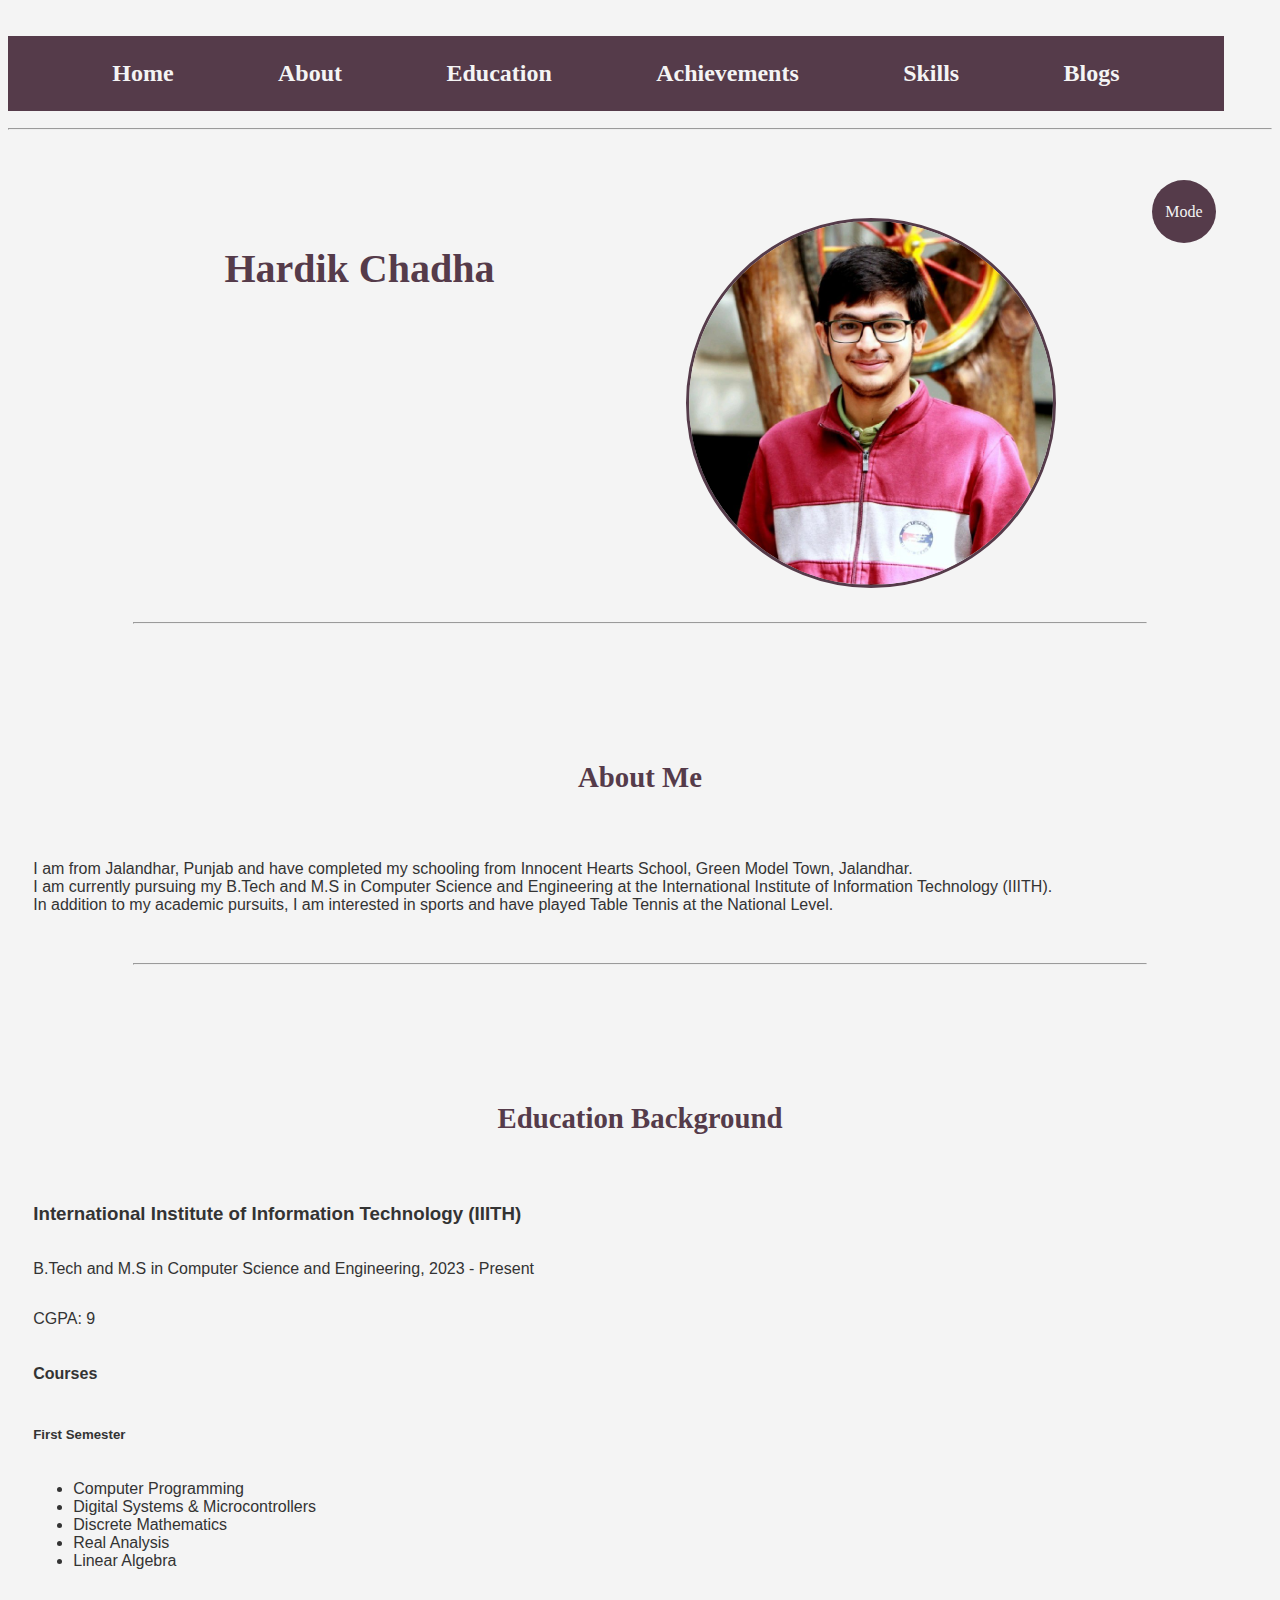
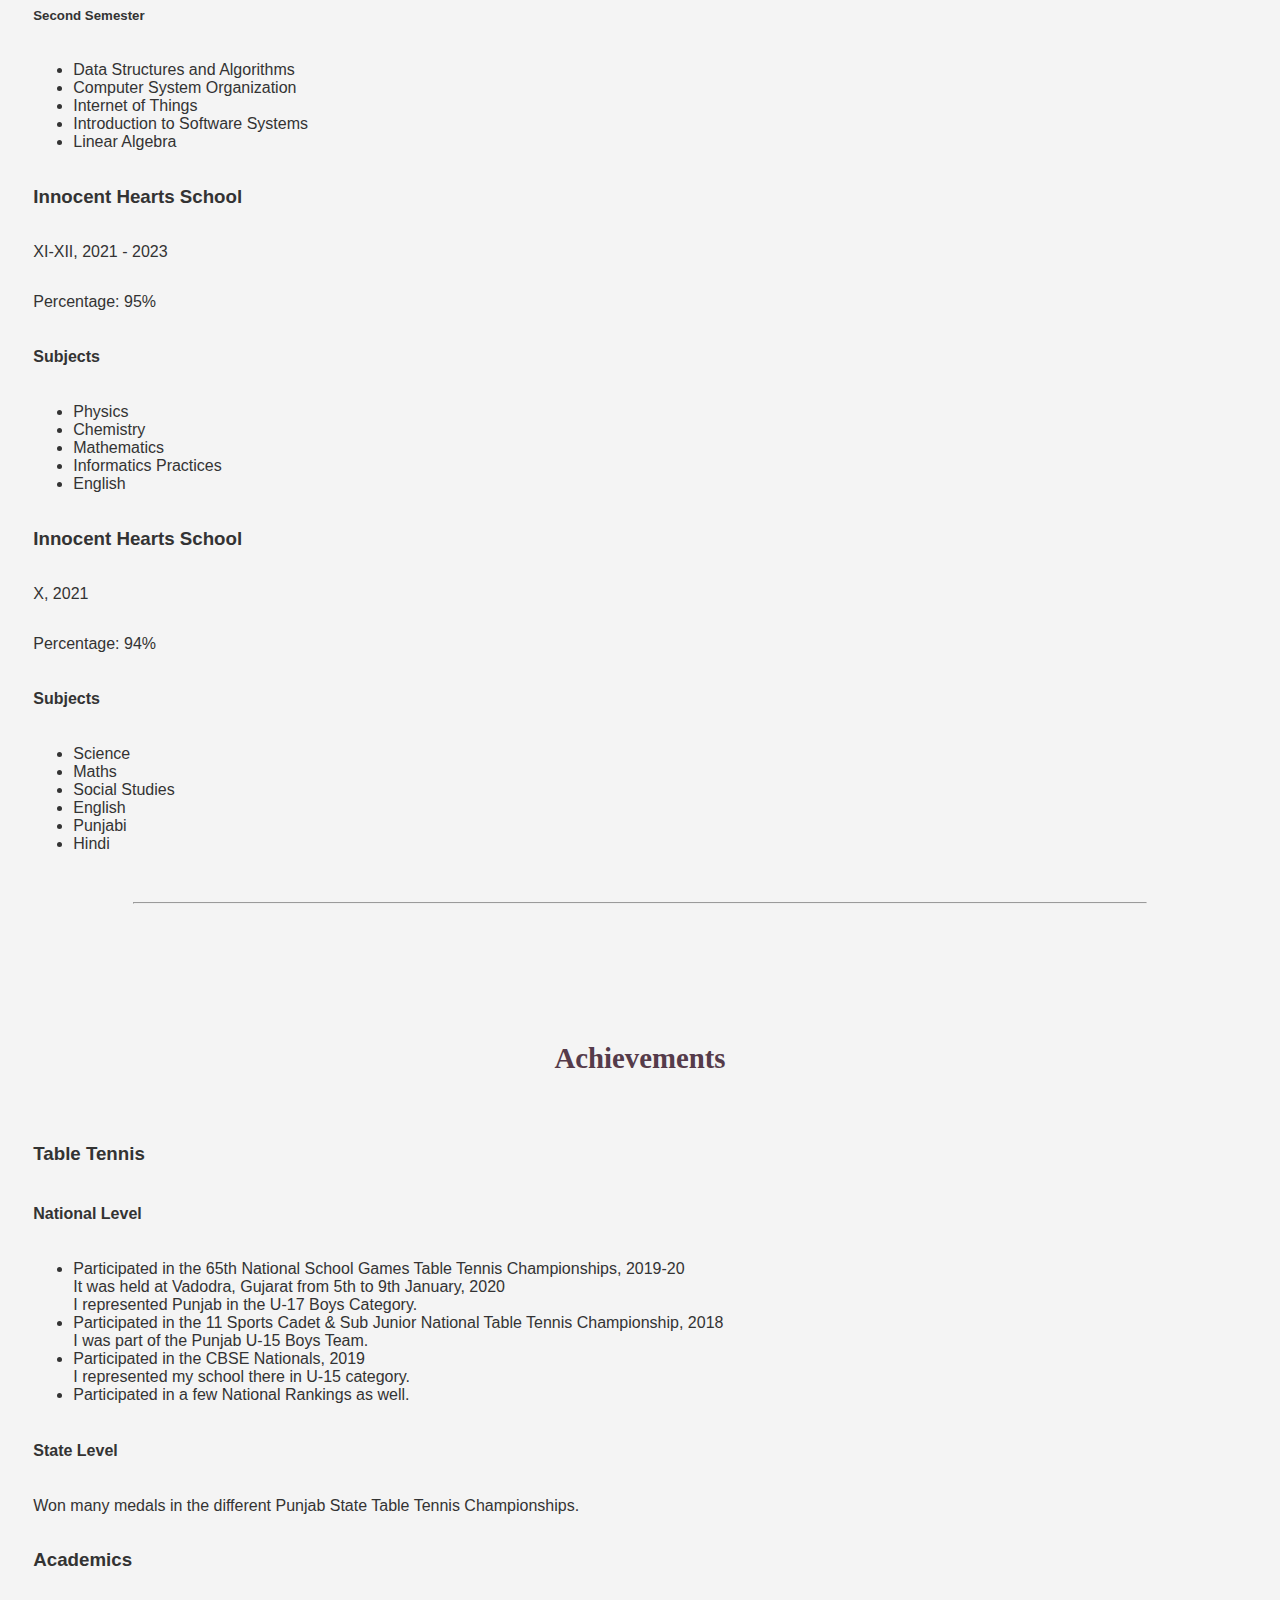
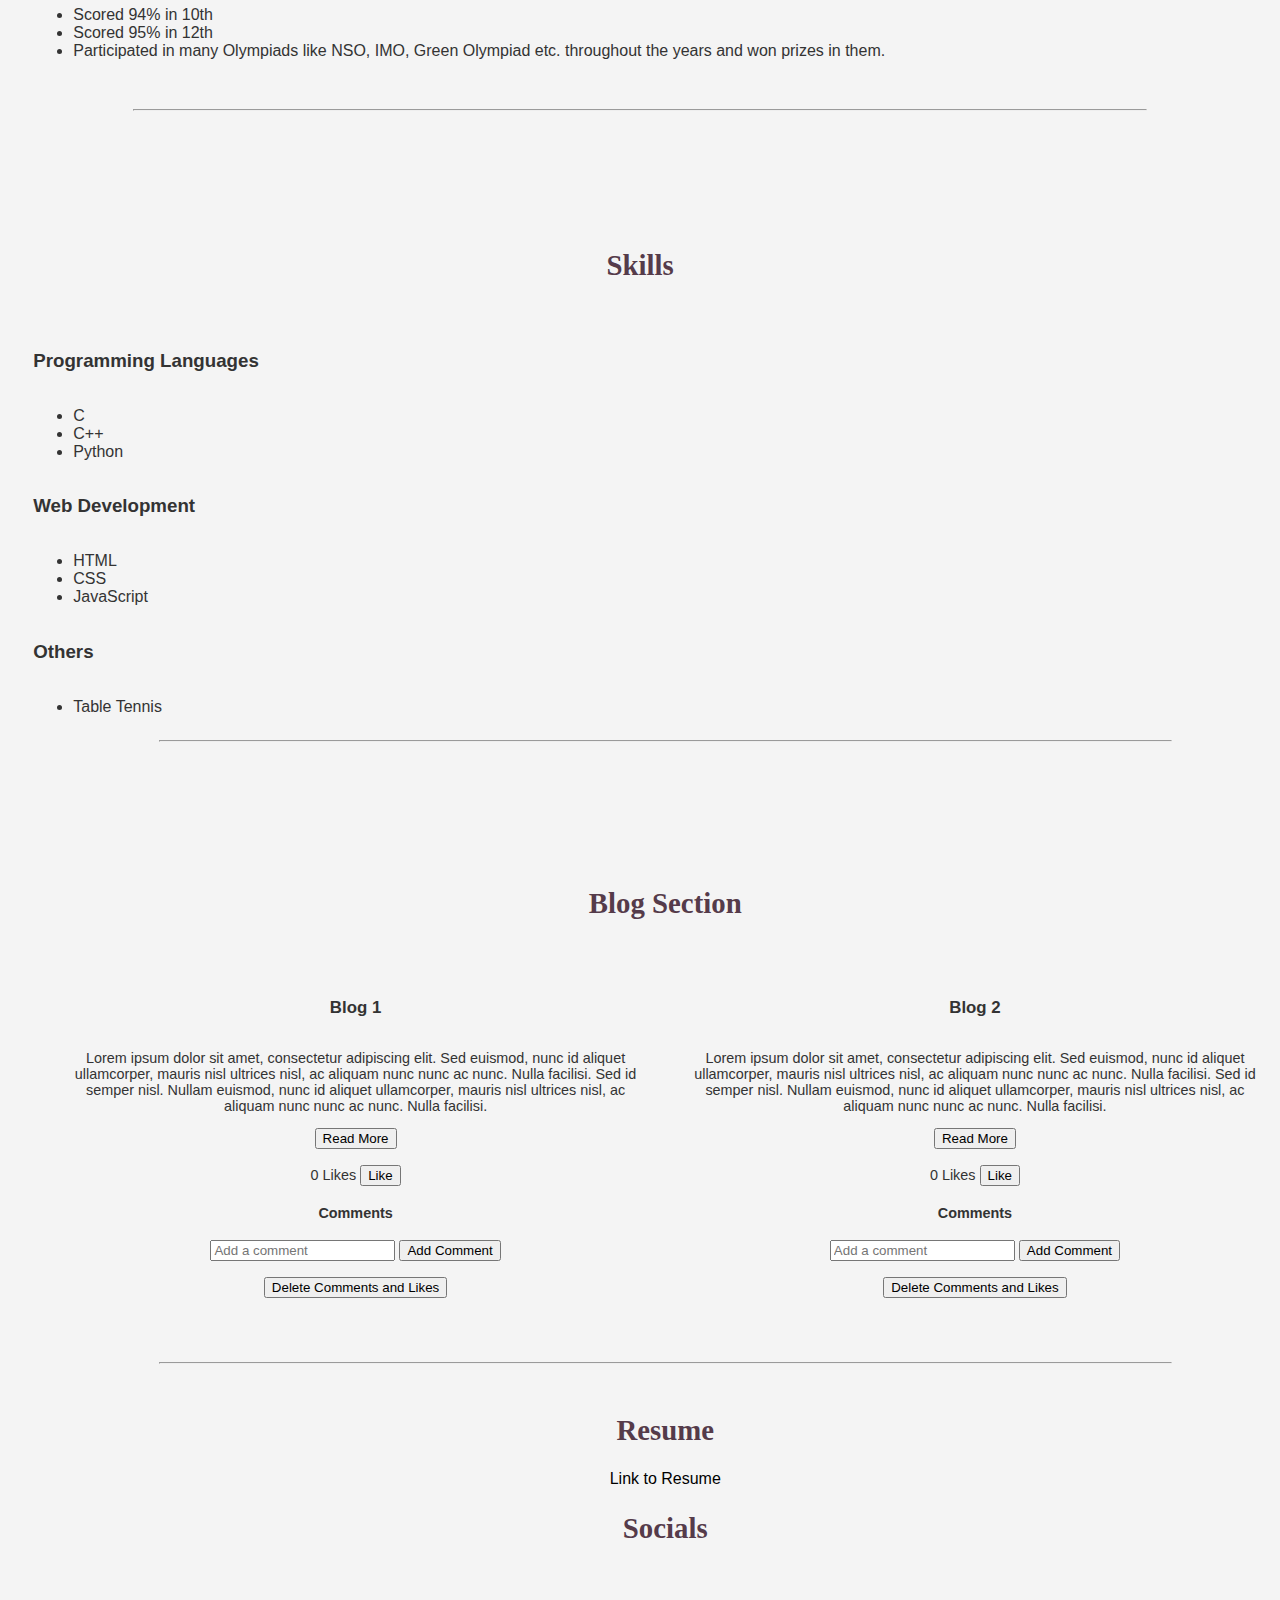
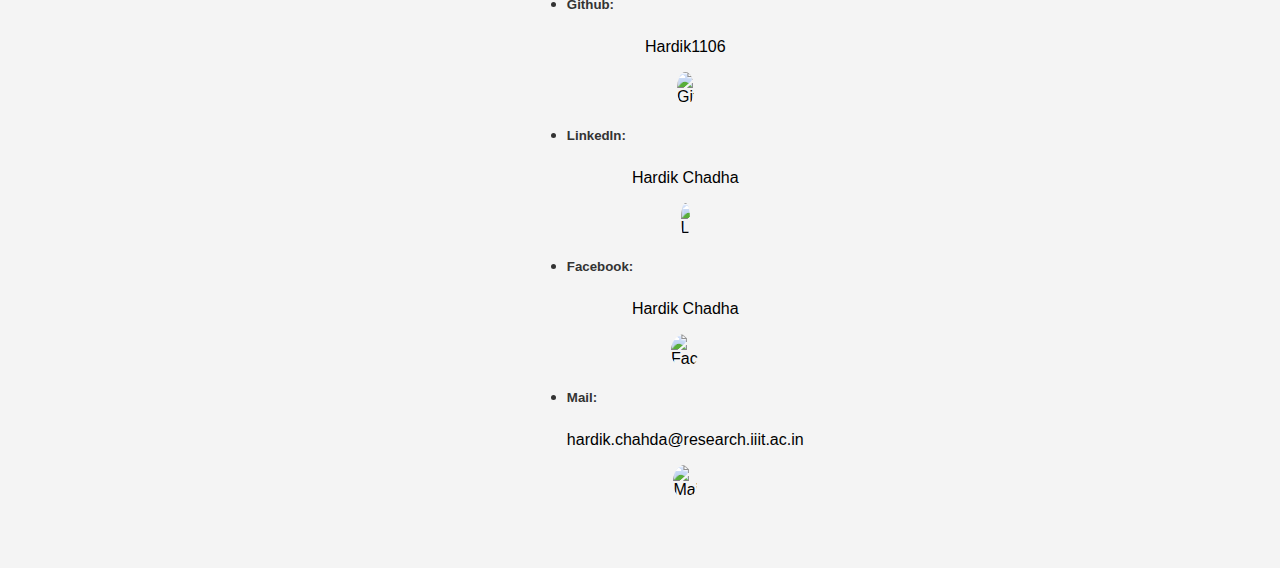
==== commit 324baaeb: "Added the Resume" ====
--- a/index.html
+++ b/index.html
@@ -177,28 +177,42 @@
     <br>
     <hr width="80%">
     <br>
+    <h2>Resume</h2>
+        <div id="resume" align="center">
+            <a style="text-decoration: none; color: black;" href="Resume.pdf">Link to Resume</a>
+        </div>
     <h2>Socials</h2>
         <div id="socials">
-            <h5>Github: </h5>
-            <a href="https://github.com/Hardik1106">
-                <p>Hardik1106</p>
-                <img style = "height: 7%; width: 7%; border-radius: 50%;" src="https://cdn.icon-icons.com/icons2/2351/PNG/512/logo_github_icon_143196.png" alt="GitHub">
-            </a>
-            <h5>LinkedIn: </h5>
-            <a href="https://www.linkedin.com/in/hardik-chadha-876338266/">
-                <p>Hardik Chadha</p>
-                <img style = "height: 4%; width: 4%; border-radius: 50%;" src="https://cdn1.iconfinder.com/data/icons/logotypes/32/circle-linkedin-1024.png" alt="LinkedIn">
-            </a>
-            <h5>Facebook: </h5>       
-            <a href="https://www.facebook.com/profile.php?id=100095274043373">
-                <p>Hardik Chadha</p>
-                <img style = "height: 12%; width: 12%; border-radius: 50%;" src="https://encrypted-tbn0.gstatic.com/images?q=tbn:ANd9GcQOK5TJxN5NaxqnAn4C-hlGapyhyC966vN68XrCF5vfzw&s" alt="Facebook">
-            </a>
-            <h5>Mail: </h5>
-            <a href="mailto:hardik.chadha@research.iiit.ac.in">
-                <p>hardik.chahda@research.iiit.ac.in</p>
-                <img style = "height: 10%; width: 10%; border-radius: 50%;" src="https://encrypted-tbn0.gstatic.com/images?q=tbn:ANd9GcRrY-smf1qkS0IzSbpZJRBknGJYpqGJhb05kQ&usqp=CAU" alt="Mail">
-            </a>
+            <ul>
+                <li>
+                    <h5>Github: </h5>
+                    <a href="https://github.com/Hardik1106">
+                        <p>Hardik1106</p>
+                        <img style = "height: 7%; width: 7%; border-radius: 50%;" src="https://cdn.icon-icons.com/icons2/2351/PNG/512/logo_github_icon_143196.png" alt="GitHub">
+                    </a>
+                </li>
+                <li>
+                <h5>LinkedIn: </h5>
+                <a href="https://www.linkedin.com/in/hardik-chadha-876338266/">
+                    <p>Hardik Chadha</p>
+                    <img style = "height: 4%; width: 4%; border-radius: 50%;" src="https://cdn1.iconfinder.com/data/icons/logotypes/32/circle-linkedin-1024.png" alt="LinkedIn">
+                </a>
+                </li>
+                <li>
+                <h5>Facebook: </h5>       
+                <a href="https://www.facebook.com/profile.php?id=100095274043373">
+                    <p>Hardik Chadha</p>
+                    <img style = "height: 12%; width: 12%; border-radius: 50%;" src="https://encrypted-tbn0.gstatic.com/images?q=tbn:ANd9GcQOK5TJxN5NaxqnAn4C-hlGapyhyC966vN68XrCF5vfzw&s" alt="Facebook">
+                </a>
+                </li>
+                <li>
+                <h5>Mail: </h5>
+                <a href="mailto:hardik.chadha@research.iiit.ac.in">
+                    <p>hardik.chahda@research.iiit.ac.in</p>
+                    <img style = "height: 10%; width: 10%; border-radius: 50%;" src="https://encrypted-tbn0.gstatic.com/images?q=tbn:ANd9GcRrY-smf1qkS0IzSbpZJRBknGJYpqGJhb05kQ&usqp=CAU" alt="Mail">
+                </a>
+                </li>
+            </ul>
     </div>
 </body>
 </html>
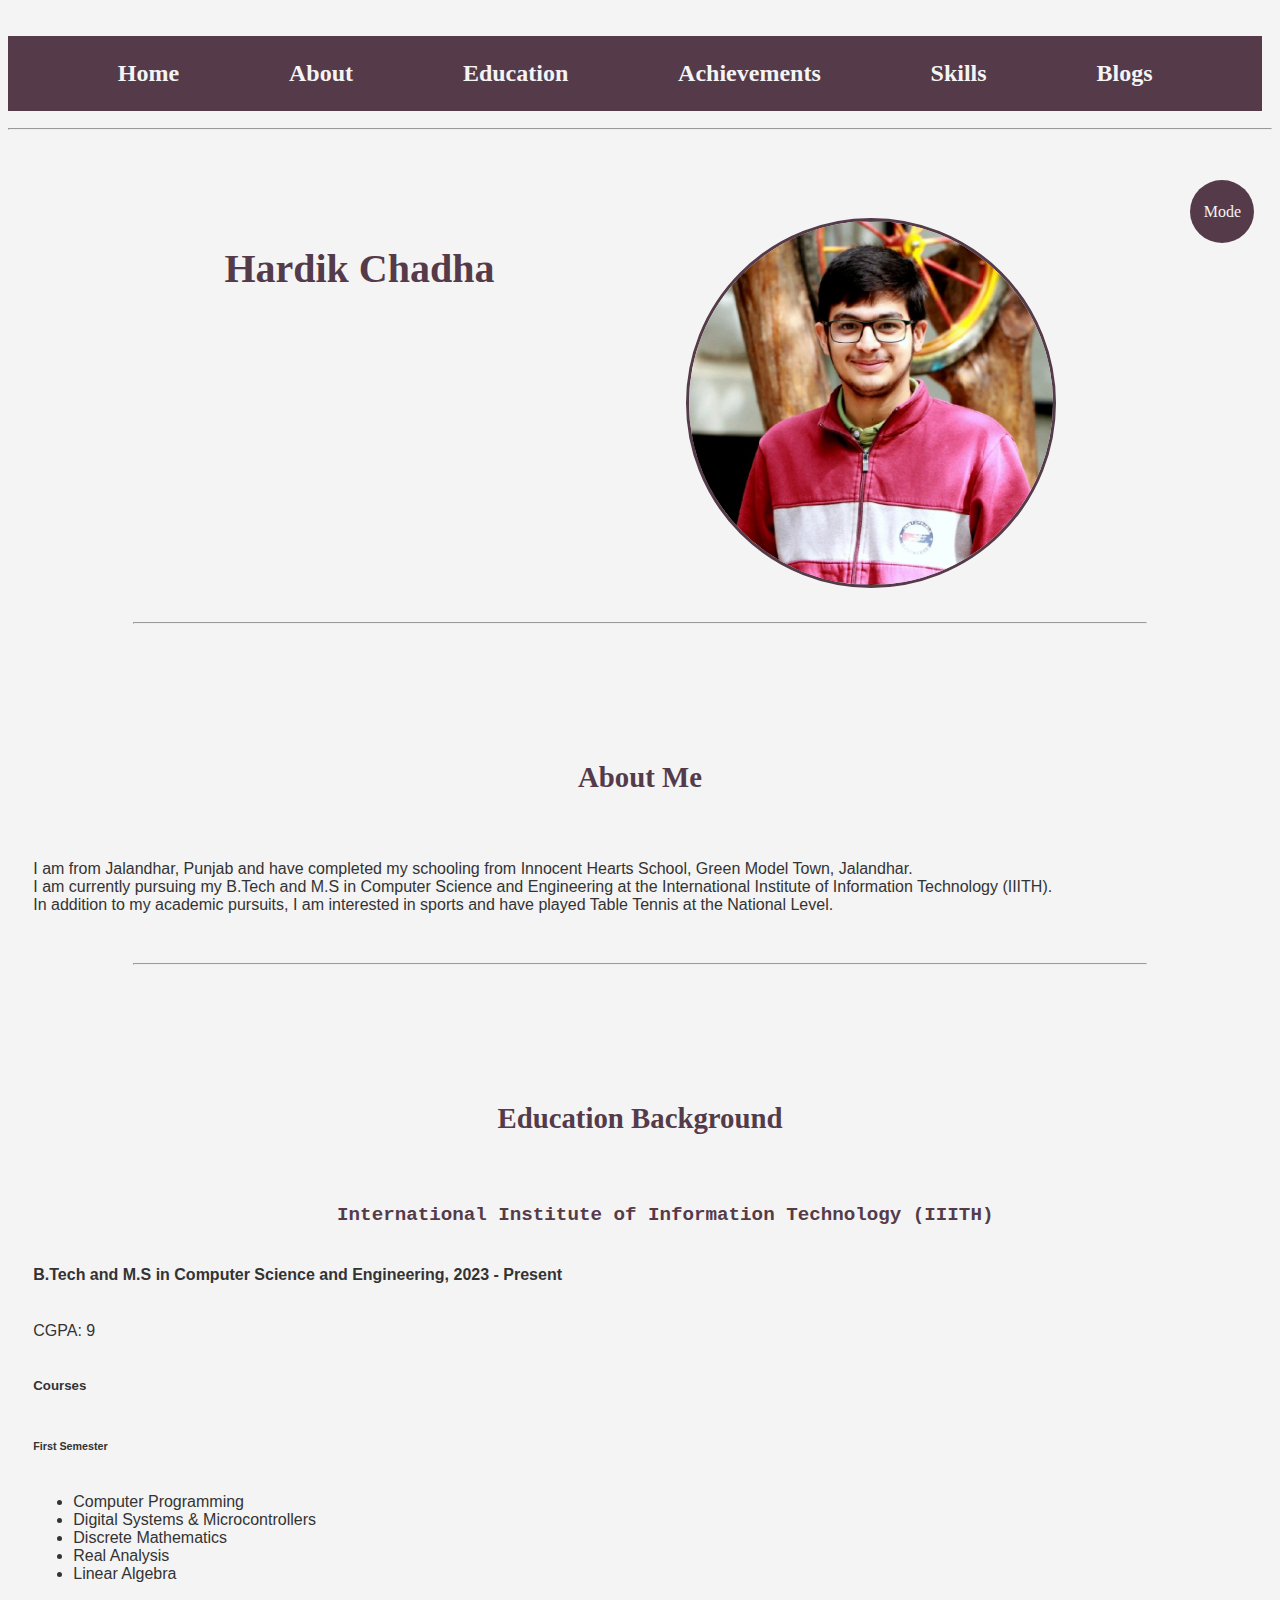
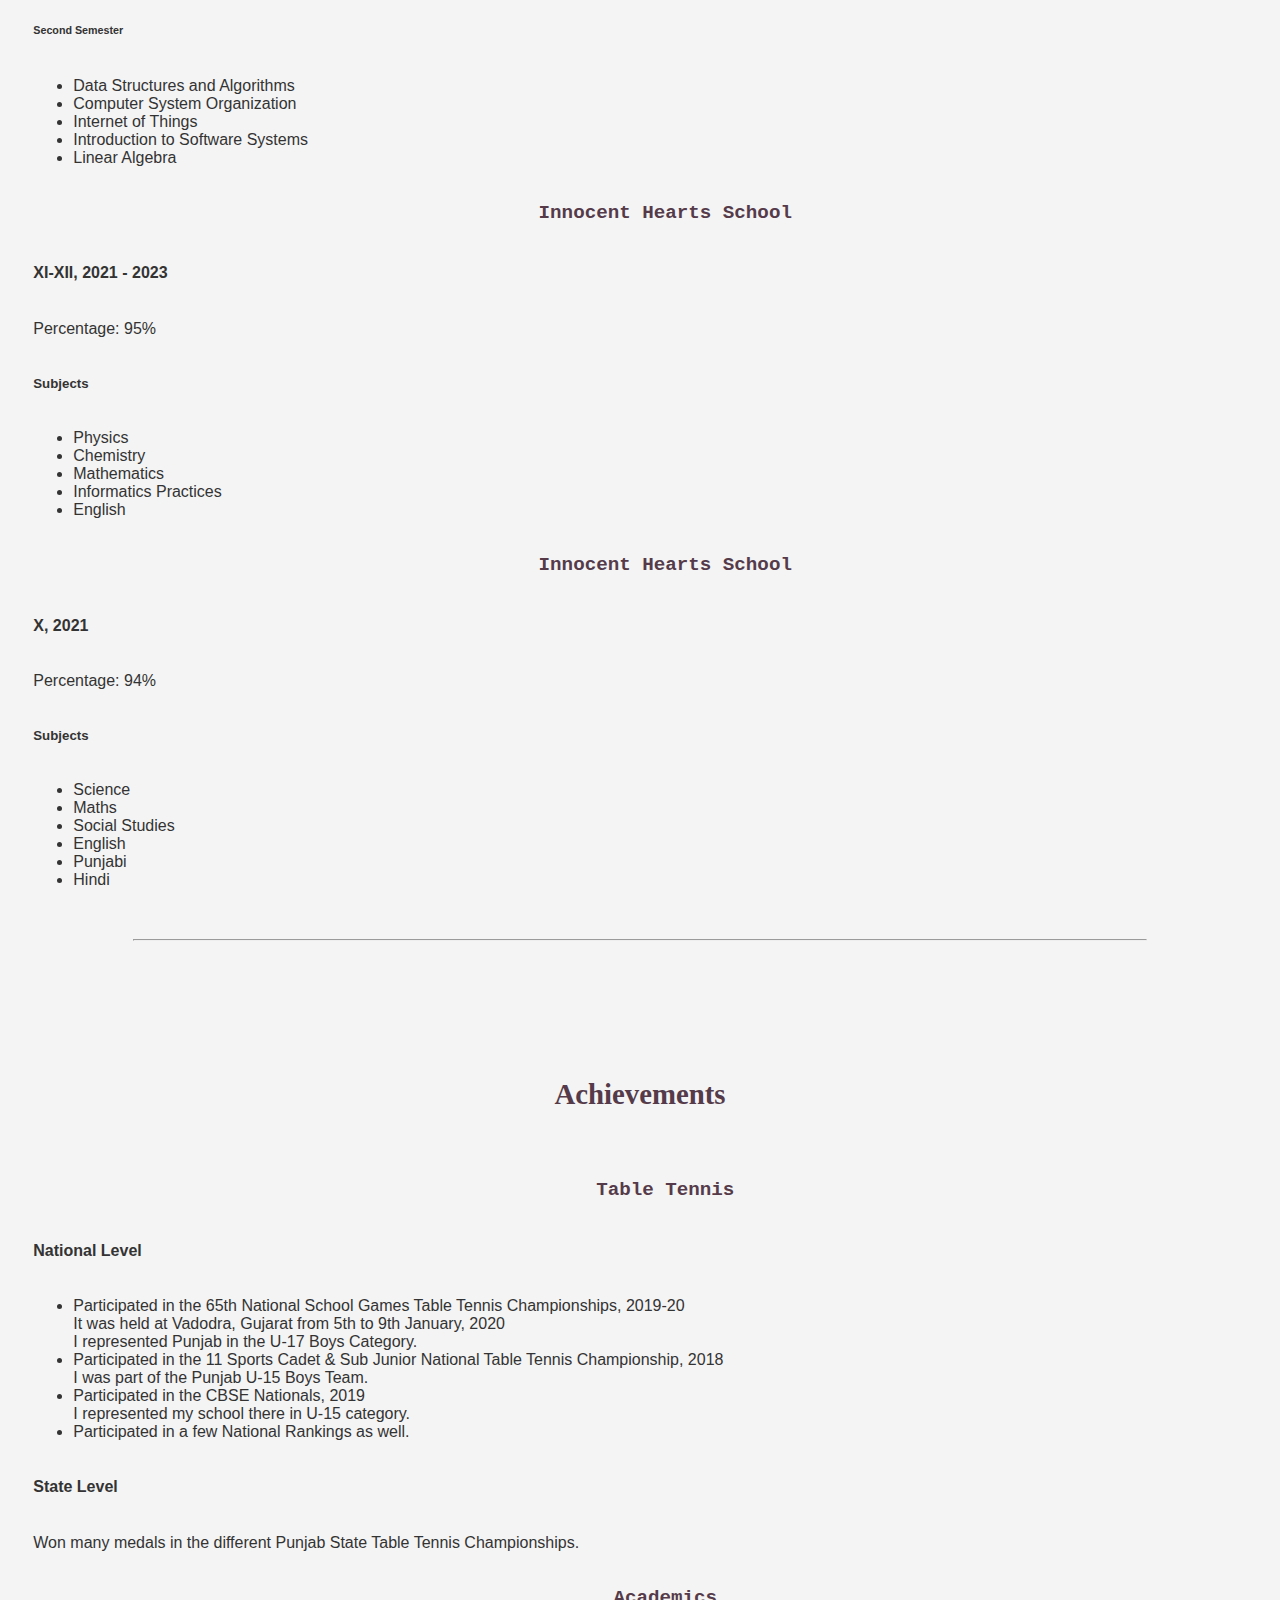
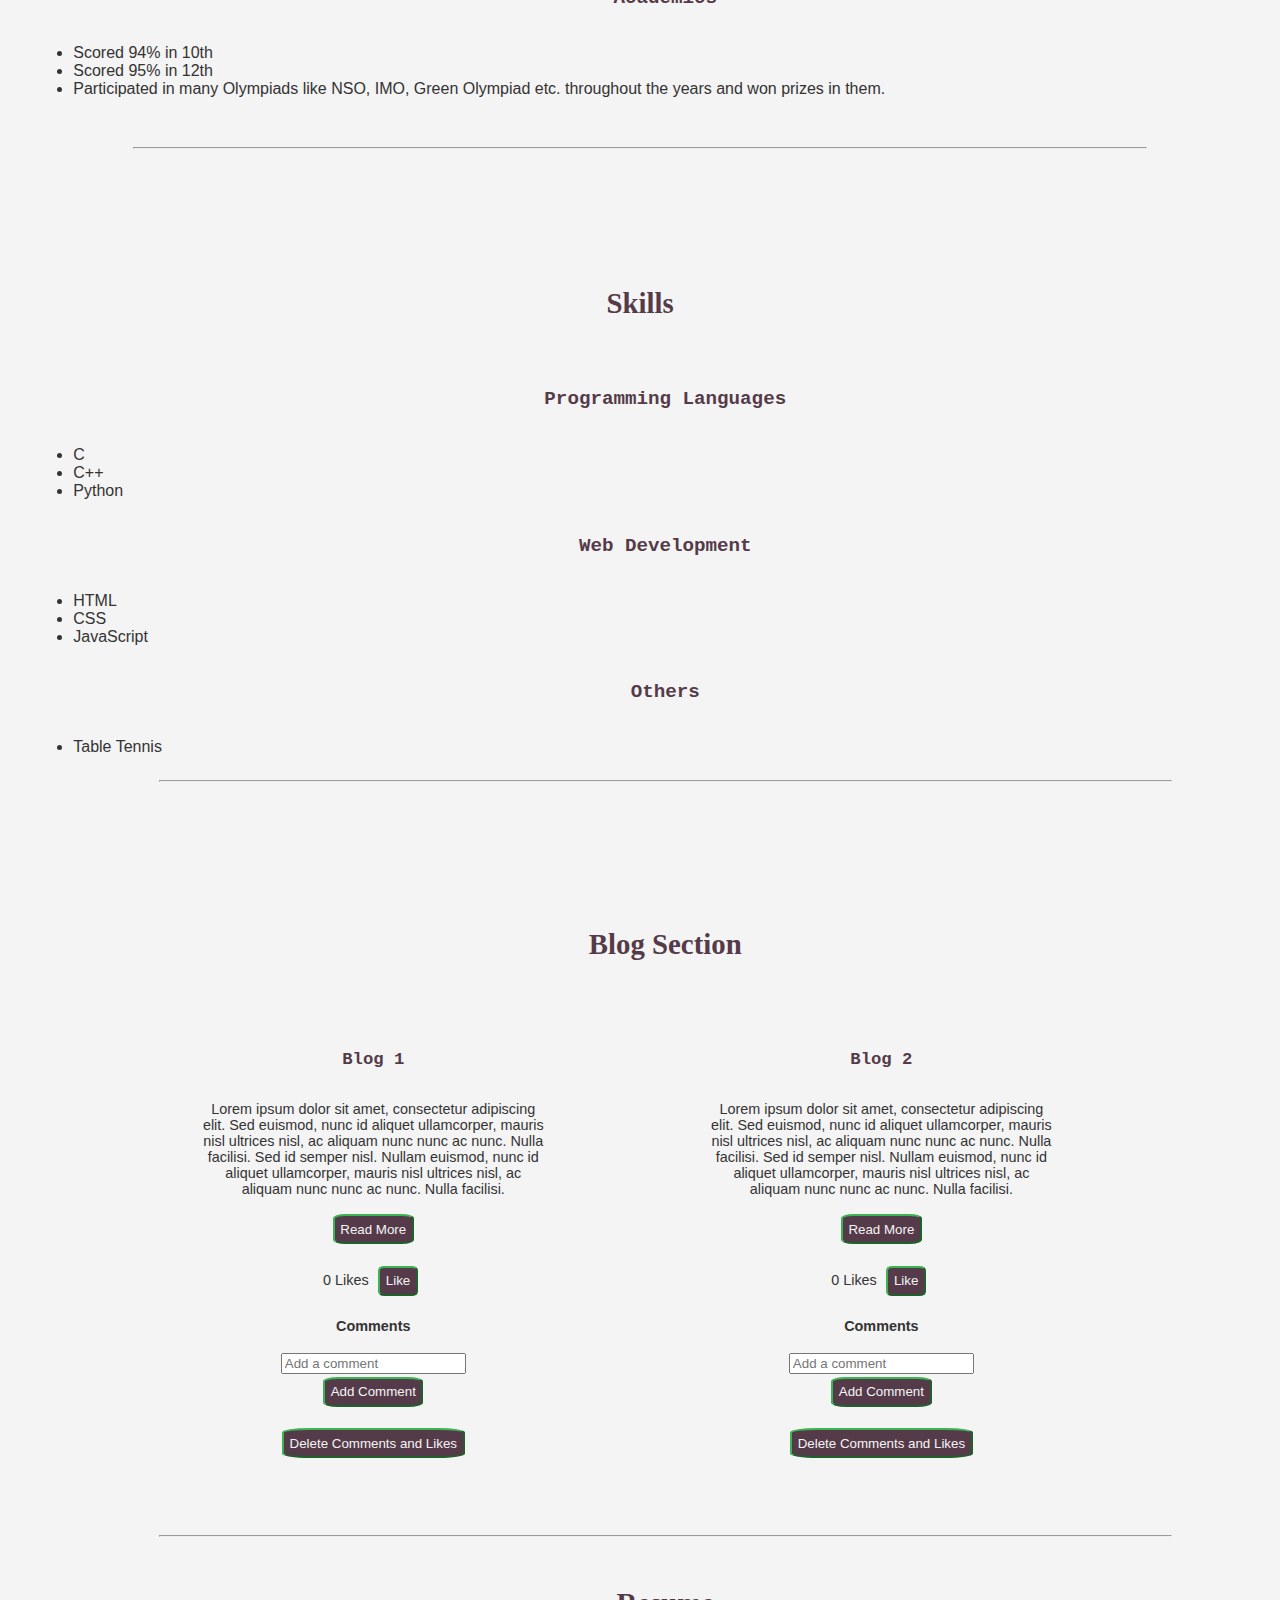
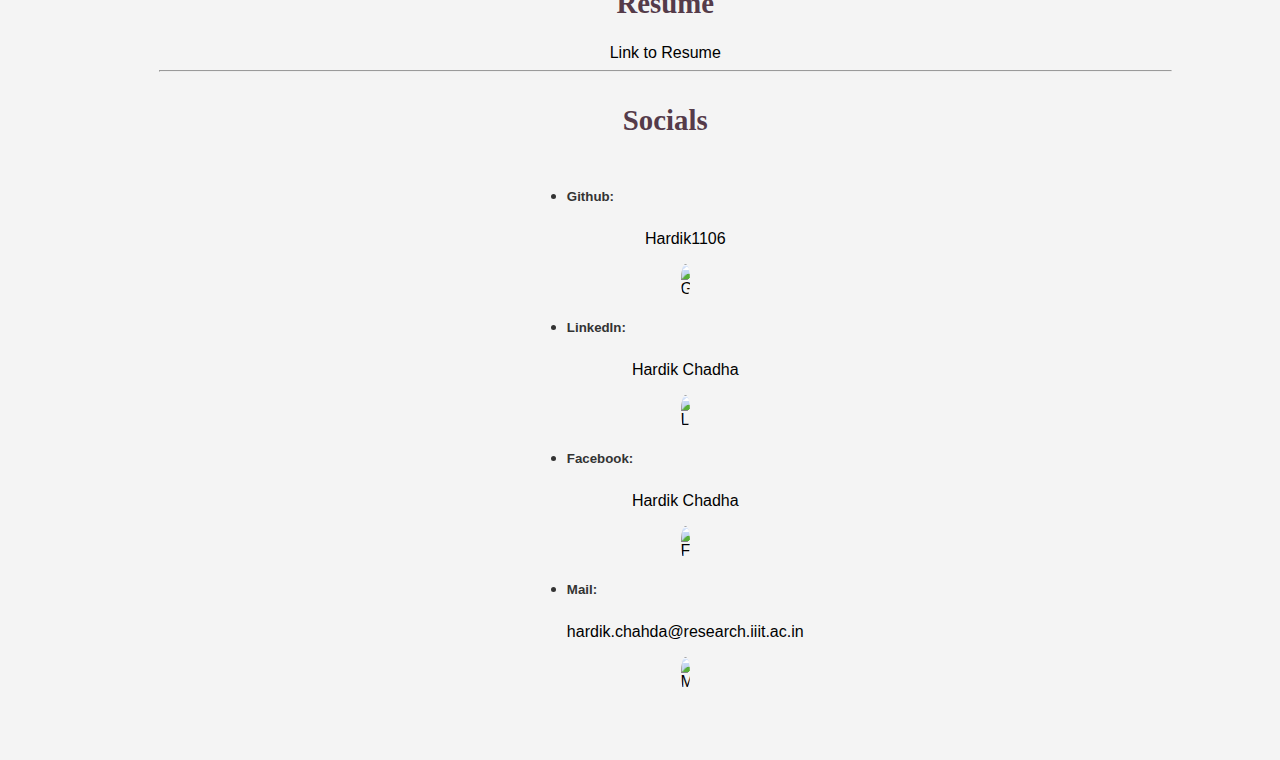
==== commit c7870c3b: "Fixed CSS of delete button" ====
--- a/index.html
+++ b/index.html
@@ -40,10 +40,10 @@
     <h2 style="padding-top: 9%" id="education-heading">Education Background</h2>
     <div id="education">
         <h3>International Institute of Information Technology (IIITH)</h3>
-        <p>B.Tech and M.S in Computer Science and Engineering, 2023 - Present</p>
+        <h4>B.Tech and M.S in Computer Science and Engineering, 2023 - Present</h4>
         <p>CGPA: 9</p>
-        <h4>Courses</h4>
-        <h5>First Semester</h5>
+        <h5>Courses</h5>
+        <h6>First Semester</h6>
         <ul>
             <li>Computer Programming</li>
             <li>Digital Systems & Microcontrollers</li>
@@ -51,7 +51,7 @@
             <li>Real Analysis</li>
             <li>Linear Algebra</li>
         </ul>
-        <h5>Second Semester</h5>
+        <h6>Second Semester</h6>
         <ul>
             <li>Data Structures and Algorithms</li>
             <li>Computer System Organization</li>
@@ -60,9 +60,9 @@
             <li>Linear Algebra</li>
         </ul>
         <h3>Innocent Hearts School</h3>
-        <p>XI-XII, 2021 - 2023</p>
+        <h4>XI-XII, 2021 - 2023</h4>
         <p>Percentage: 95%</p>
-        <h4>Subjects</h4>
+        <h5>Subjects</h5>
         <ul>
             <li>Physics</li>
             <li>Chemistry</li>
@@ -71,9 +71,9 @@
             <li>English</li>   
         </ul>
         <h3>Innocent Hearts School</h3>
-        <p> X, 2021</p>
+        <h4> X, 2021</h4>
         <p>Percentage: 94%</p>
-        <h4>Subjects</h4>
+        <h5>Subjects</h5>
         <ul>
             <li>Science</li>
             <li>Maths</li>
@@ -181,6 +181,7 @@
         <div id="resume" align="center">
             <a style="text-decoration: none; color: black;" href="Resume.pdf">Link to Resume</a>
         </div>
+    <hr width="80%">
     <h2>Socials</h2>
         <div id="socials">
             <ul>
@@ -188,7 +189,7 @@
                     <h5>Github: </h5>
                     <a href="https://github.com/Hardik1106">
                         <p>Hardik1106</p>
-                        <img style = "height: 7%; width: 7%; border-radius: 50%;" src="https://cdn.icon-icons.com/icons2/2351/PNG/512/logo_github_icon_143196.png" alt="GitHub">
+                        <img style = "height: 4%; width: 4%; border-radius: 50%;" src="https://cdn.icon-icons.com/icons2/2351/PNG/512/logo_github_icon_143196.png" alt="GitHub">
                     </a>
                 </li>
                 <li>
@@ -202,14 +203,14 @@
                 <h5>Facebook: </h5>       
                 <a href="https://www.facebook.com/profile.php?id=100095274043373">
                     <p>Hardik Chadha</p>
-                    <img style = "height: 12%; width: 12%; border-radius: 50%;" src="https://encrypted-tbn0.gstatic.com/images?q=tbn:ANd9GcQOK5TJxN5NaxqnAn4C-hlGapyhyC966vN68XrCF5vfzw&s" alt="Facebook">
+                    <img style = "height: 4%; width: 4%; border-radius: 50%;" src="https://encrypted-tbn0.gstatic.com/images?q=tbn:ANd9GcQOK5TJxN5NaxqnAn4C-hlGapyhyC966vN68XrCF5vfzw&s" alt="Facebook">
                 </a>
                 </li>
                 <li>
                 <h5>Mail: </h5>
                 <a href="mailto:hardik.chadha@research.iiit.ac.in">
                     <p>hardik.chahda@research.iiit.ac.in</p>
-                    <img style = "height: 10%; width: 10%; border-radius: 50%;" src="https://encrypted-tbn0.gstatic.com/images?q=tbn:ANd9GcRrY-smf1qkS0IzSbpZJRBknGJYpqGJhb05kQ&usqp=CAU" alt="Mail">
+                    <img style = "height: 4%; width: 4%; border-radius: 50%;" src="https://encrypted-tbn0.gstatic.com/images?q=tbn:ANd9GcRrY-smf1qkS0IzSbpZJRBknGJYpqGJhb05kQ&usqp=CAU" alt="Mail">
                 </a>
                 </li>
             </ul>
--- a/home.css
+++ b/home.css
@@ -1,5 +1,7 @@
 html {
     scroll-behavior: smooth;
+    max-width: 100%;
+    overflow-x: hidden;
 }
 
 body {
@@ -8,37 +10,33 @@
     color: #333;
     background-color: #f4f4f4;
 }
-
 body.dark-mode {
     /* Dark mode colors */
     margin-top: 10%;
     color: #f4f4f4;
     background-color: #333;
 }
-
 .dark-mode .main_heading {
     color: green;
 }
 .dark-mode h2 {
     color: green;
 }
-
 .dark-mode nav {
     background-color: rgb(9, 101, 9);
     color: #333;
 }
-
 .dark-mode nav a {
     color: #f4f4f4;
 }
-
 .dark-mode nav a:hover {
     color: rgb(229, 179, 86);
 }
 
 nav {
     position: fixed;
-    width: 95%;
+    align-items: center;
+    width: 98%;
     top: 4%;
     display: flex;
     justify-content: space-evenly;
@@ -71,6 +69,14 @@
 h2{
     font-size: 180%;
     font-family: 'Lobster', cursive;
+    font-weight: bold;
+    color: #553b4a;
+    text-align: center;
+}
+
+h3 {
+    font-size: 120%;
+    font-family:'Courier New';
     font-weight: bold;
     color: #553b4a;
     text-align: center;
@@ -134,7 +140,7 @@
     color: #f4f4f4;
     cursor: pointer;
     top: 20%;
-    left: 90%;
+    left: 93%;
     background-color: #553b4a;
     transition: .4s;
     border-radius: 50%;
@@ -155,9 +161,10 @@
 #blog-section{
     display: flex;
     flex-direction: row;
-    justify-content: space-between;
-    align-items: center;
-    padding: 1%;
+    width:90%;
+    justify-content: space-evenly;
+    align-items: left;
+    padding: 2%;
     align-content: center;
     font-size: 90%;
     font-family:'Gill Sans', 'Gill Sans MT', Calibri, 'Trebuchet MS', sans-serif;
@@ -166,15 +173,30 @@
 .blog{
     display: flex;
     flex-direction: column;
-    justify-content: space-between;
+    justify-content: space-evenly;
+    width: 30%;
     align-items: center;
     border-color: #553b4a;
-    border-width: .4;
+    border-width: .3;
     padding : 2%;
     align-content: center;
     font-size: 100%;
     font-family:'Gill Sans', 'Gill Sans MT', Calibri, 'Trebuchet MS', sans-serif;
     text-align: center;
+}
+
+body button{
+    background-color: #553b4a;
+    color: #f4f4f4;
+    border: 2;
+    border-color: #3bb552;
+    padding: 2% 2%;
+    text-align: center;
+    text-decoration: none;
+    display: inline-block;
+    margin: 1% 2%;
+    cursor: pointer;
+    border-radius: 15%;
 }
 
 /* END: Blog section */
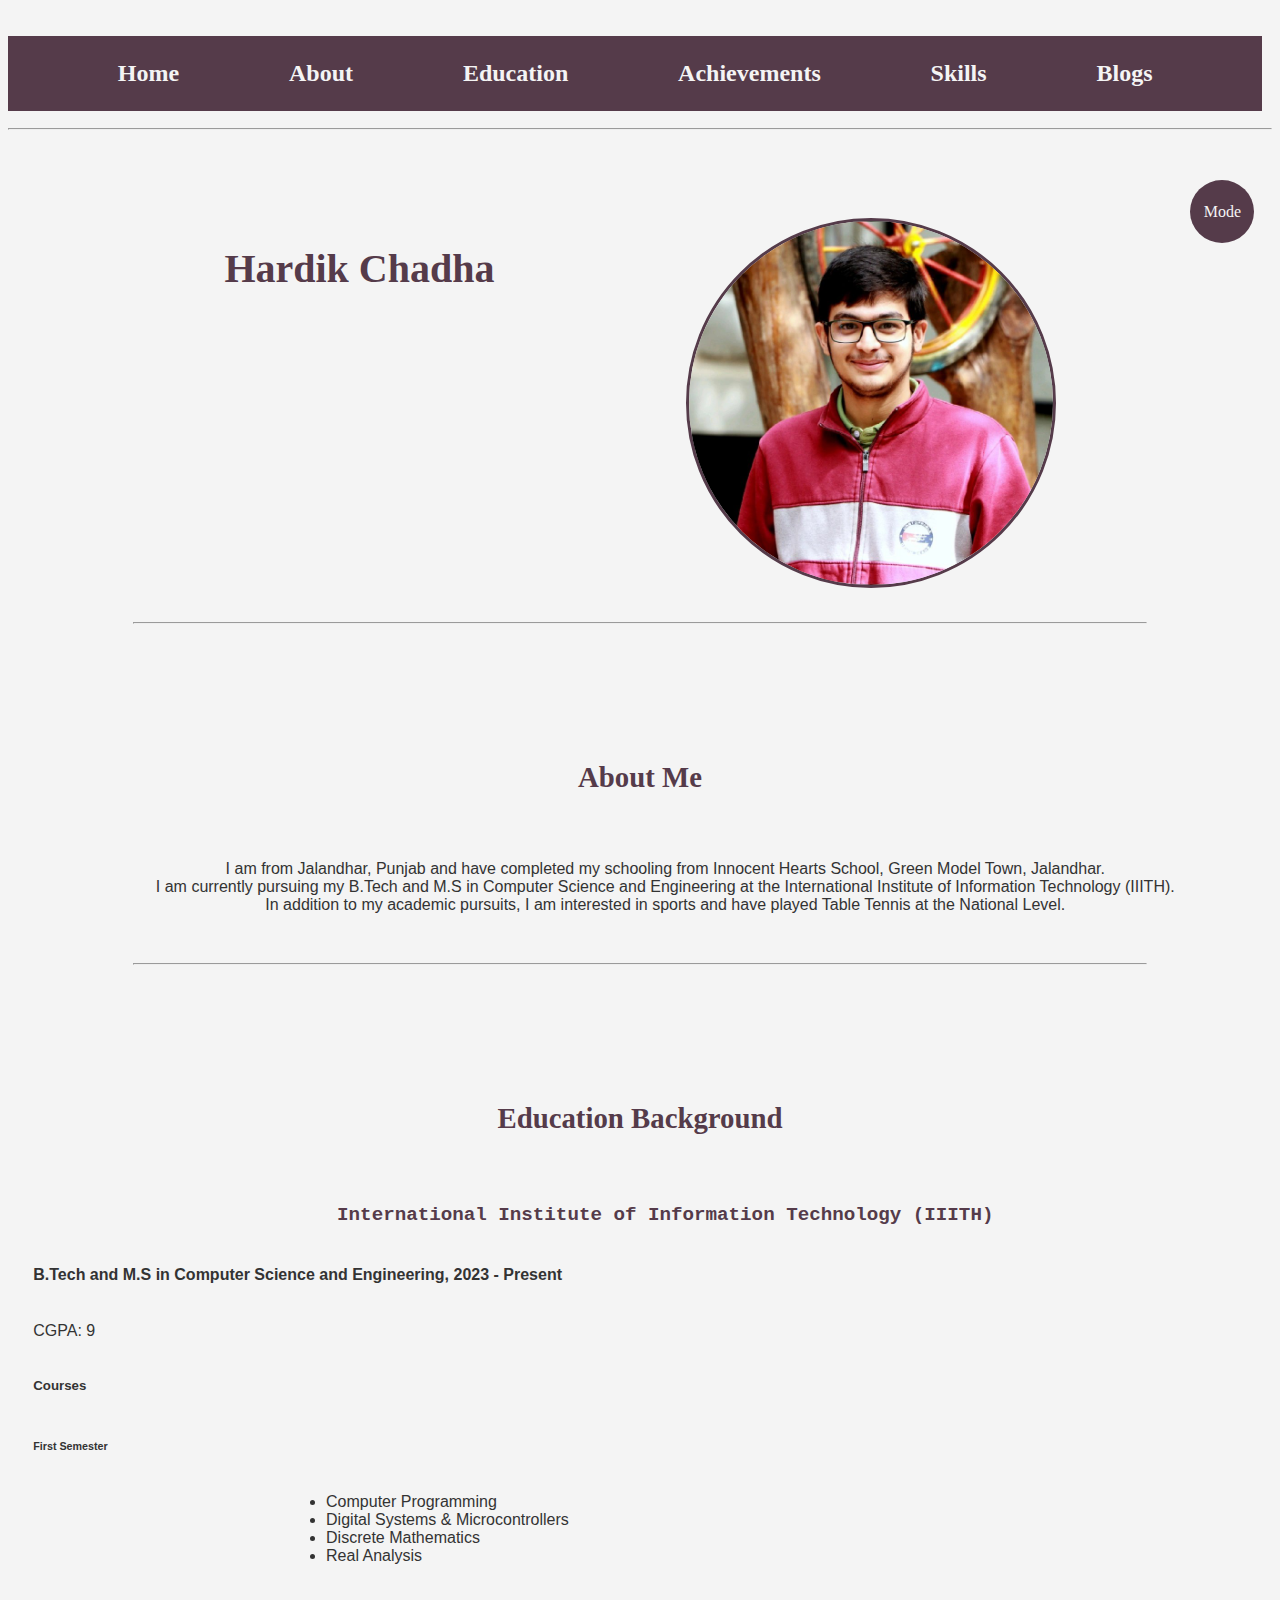
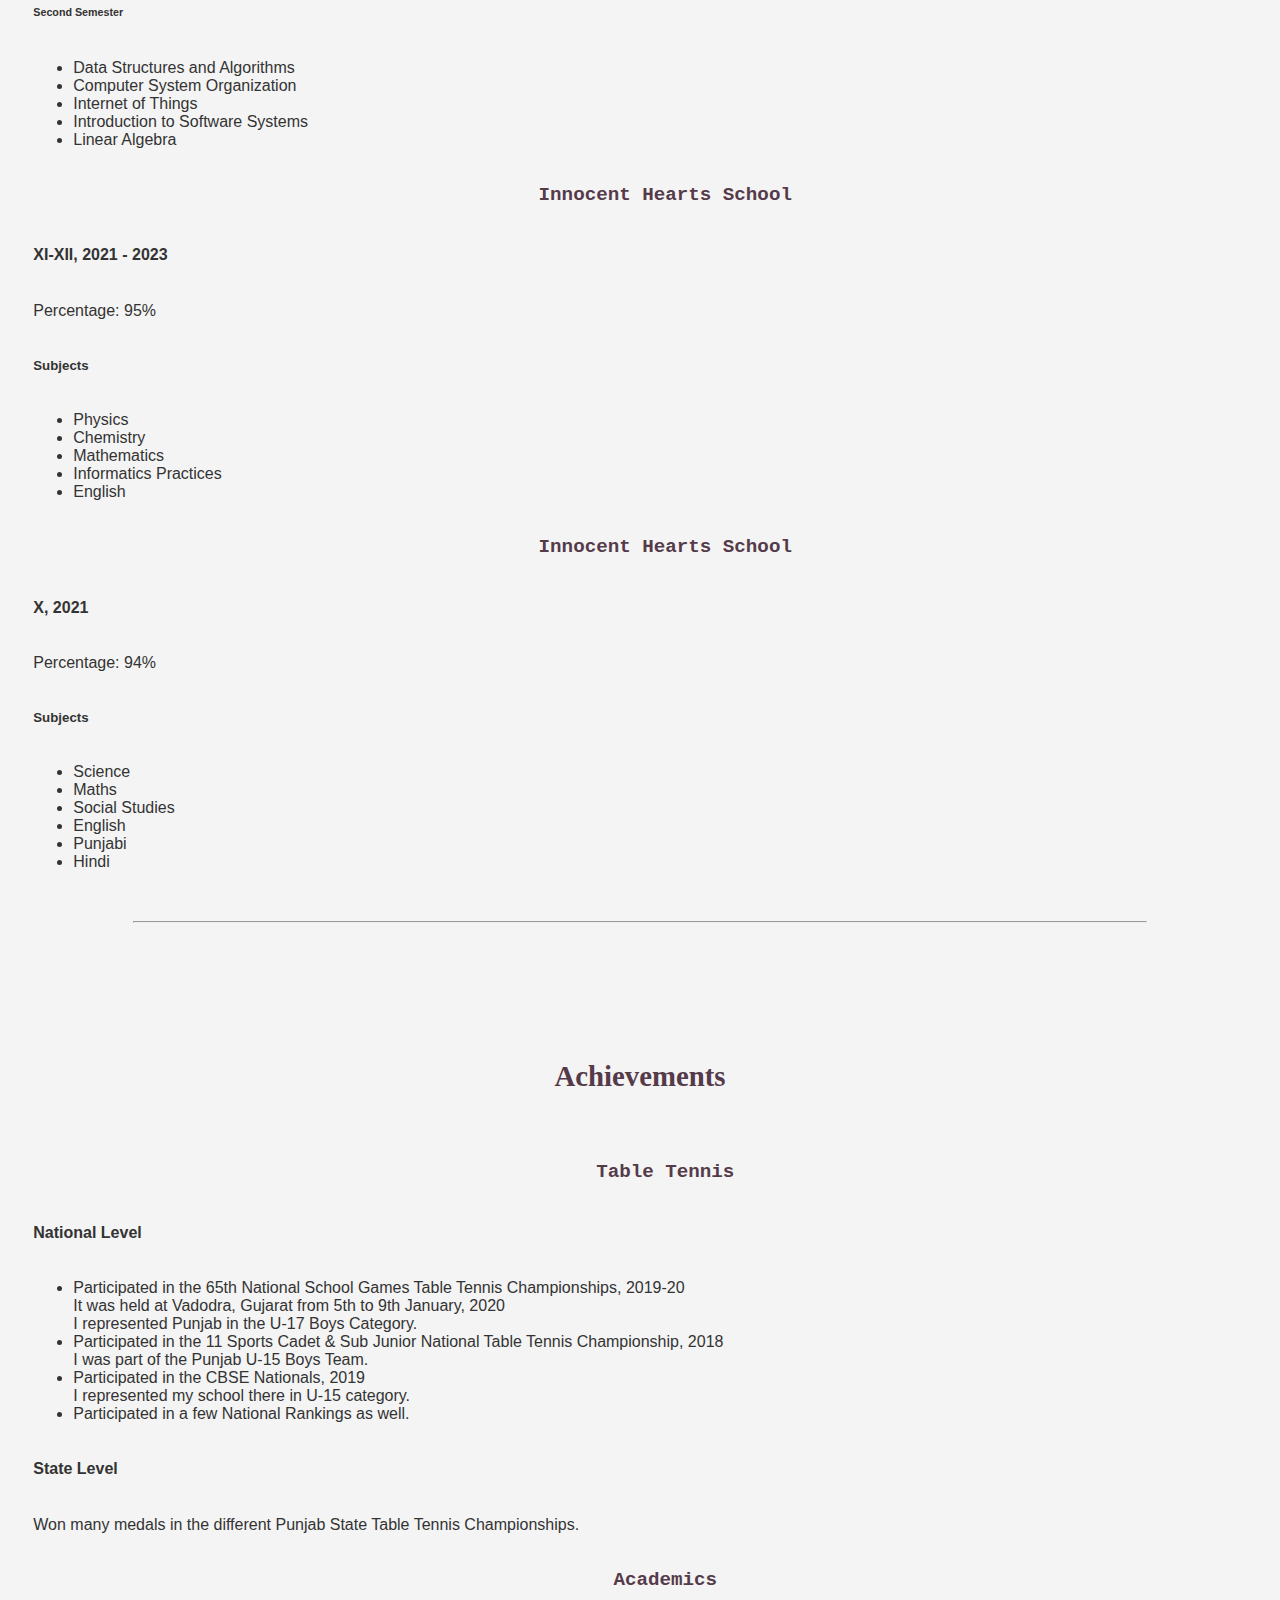
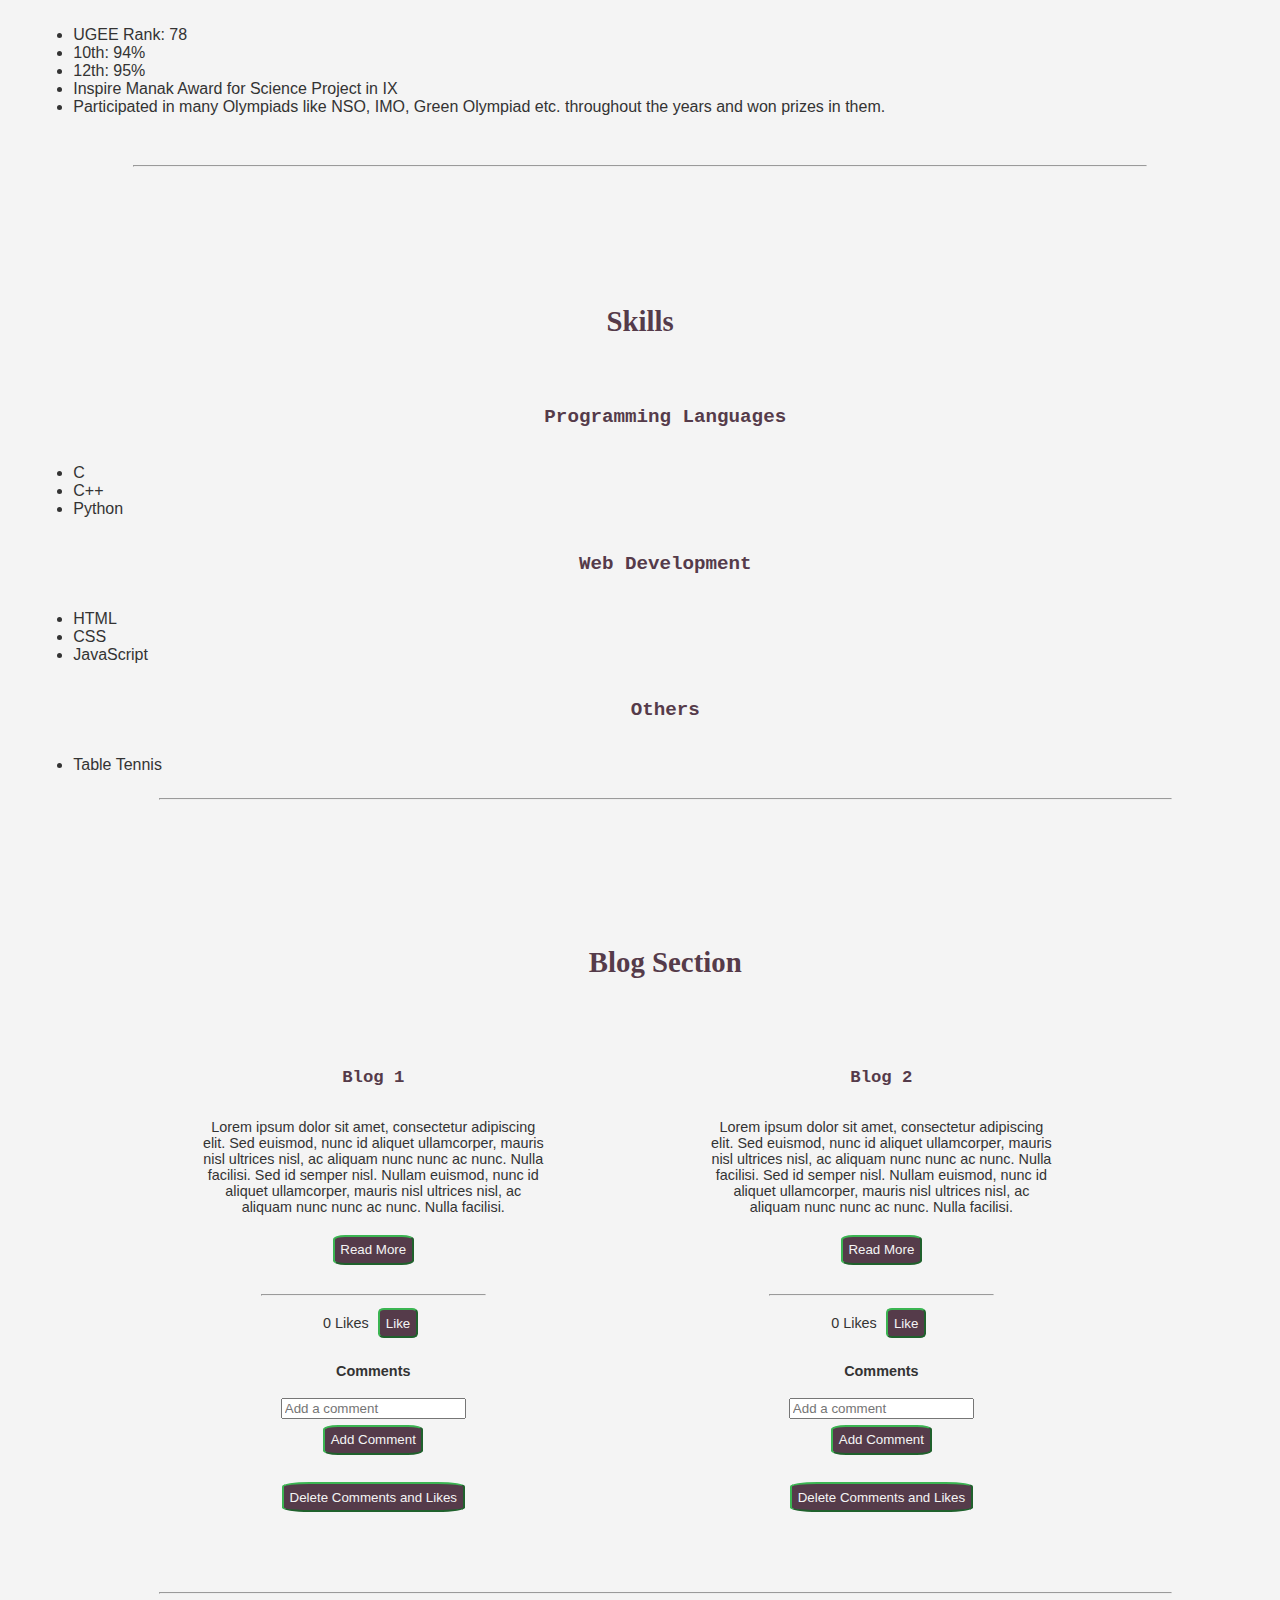
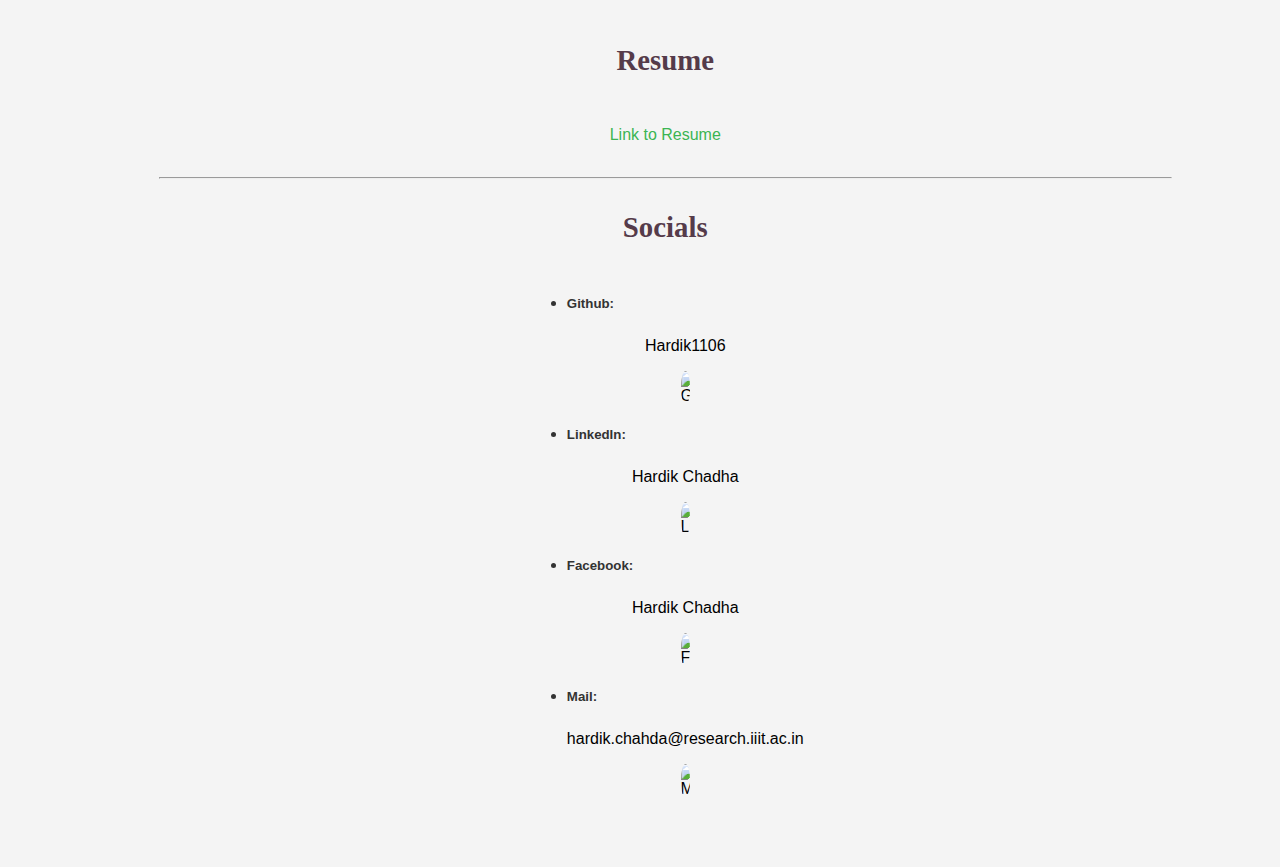
==== commit 92b4f718: "Semi Final changes done" ====
--- a/index.html
+++ b/index.html
@@ -23,12 +23,12 @@
 <body>
     <div id="home">
         <h1 class="main_heading">Hardik Chadha</h1>
-        <img src="My_Picture.jpeg" id="profilepic" alt="Profile_Picture" align="right">
+        <img src="My_Picture.jpeg" id="profilepic" alt="Profile_Picture" align="right"> 
     </div>
     <hr width="80%">
     <h2 style="padding-top: 9%;" id="about-heading">About Me</h2>
     <div id="about">
-        <p>
+        <p align="center">
             I am from Jalandhar, Punjab and have completed my schooling from Innocent Hearts School, Green Model Town, Jalandhar.<br>
             I am currently pursuing my B.Tech and M.S in Computer Science and Engineering at the 
             International Institute of Information Technology (IIITH).<br>
@@ -44,12 +44,11 @@
         <p>CGPA: 9</p>
         <h5>Courses</h5>
         <h6>First Semester</h6>
-        <ul>
+        <ul  style="margin-left: 20%;">
             <li>Computer Programming</li>
             <li>Digital Systems & Microcontrollers</li>
             <li>Discrete Mathematics</li>
             <li>Real Analysis</li>
-            <li>Linear Algebra</li>
         </ul>
         <h6>Second Semester</h6>
         <ul>
@@ -102,8 +101,10 @@
         <p>Won many medals in the different Punjab State Table Tennis Championships.</p>
         <h3>Academics</h3>
         <ul>
-            <li>Scored 94% in 10th</li>
-            <li>Scored 95% in 12th</li>
+            <li>UGEE Rank: 78</li>
+            <li>10th: 94%</li>
+            <li>12th: 95%</li>
+            <li>Inspire Manak Award for Science Project in IX</li>
             <li>Participated in many Olympiads like NSO, IMO, Green Olympiad etc. throughout the years and won prizes in them.</li>
         </ul>
     </div>
@@ -128,7 +129,7 @@
         </ul>
     <hr width="80%">
     <h2 style="padding-top: 9%;" id="blog-section-heading">Blog Section</h2>
-    <div id="blog-section">
+    <div id="blog-section"> 
         <div class="blog">
             <h3>Blog 1</h3>
             <p>Lorem ipsum dolor sit amet, consectetur adipiscing elit. Sed euismod, nunc id aliquet ullamcorper, mauris nisl
@@ -136,6 +137,7 @@
                 aliquet ullamcorper, mauris nisl ultrices nisl, ac aliquam nunc nunc ac nunc. Nulla facilisi.</p>
             <div class="blog-actions">
                 <button onclick="openBlog('blog1.html')">Read More</button><br><br>
+                <hr width="80%">
                 <div class="like-counter">
                     <span id="blog1-likes">0</span> Likes
                     <button onclick="incrementLikes('blog1')">Like</button>
@@ -143,7 +145,7 @@
                 <div class="comments-section">
                     <h4>Comments</h4>
                     <ul id="blog1-comments">
-                        <!-- Comments will be dynamically added here -->
+                        <!-- Comments -->
                     </ul>
                     <input type="text" id="blog1-comment-input" placeholder="Add a comment">
                     <button onclick="addComment('blog1')">Add Comment</button><br><br>
@@ -158,6 +160,7 @@
                 aliquet ullamcorper, mauris nisl ultrices nisl, ac aliquam nunc nunc ac nunc. Nulla facilisi.</p>
             <div class="blog-actions">
                 <button onclick="openBlog('blog2.html')">Read More</button><br><br>
+                <hr width="80%">
                 <div class="like-counter">
                     <span id="blog2-likes">0</span> Likes
                     <button onclick="incrementLikes('blog2')">Like</button>
@@ -165,7 +168,7 @@
                 <div class="comments-section">
                     <h4>Comments</h4>
                     <ul id="blog2-comments">
-                        <!-- Comments will be dynamically added here -->
+                        <!-- Comments -->
                     </ul>
                     <input type="text" id="blog2-comment-input" placeholder="Add a comment">
                     <button onclick="addComment('blog2')">Add Comment</button><br><br>
@@ -178,8 +181,8 @@
     <hr width="80%">
     <br>
     <h2>Resume</h2>
-        <div id="resume" align="center">
-            <a style="text-decoration: none; color: black;" href="Resume.pdf">Link to Resume</a>
+        <div id="resume">
+            <a href="Resume.pdf">Link to Resume</a>
         </div>
     <hr width="80%">
     <h2>Socials</h2>
--- a/home.css
+++ b/home.css
@@ -5,32 +5,9 @@
 }
 
 body {
-    /* Light mode colors */
     margin-top: 10%;
     color: #333;
     background-color: #f4f4f4;
-}
-body.dark-mode {
-    /* Dark mode colors */
-    margin-top: 10%;
-    color: #f4f4f4;
-    background-color: #333;
-}
-.dark-mode .main_heading {
-    color: green;
-}
-.dark-mode h2 {
-    color: green;
-}
-.dark-mode nav {
-    background-color: rgb(9, 101, 9);
-    color: #333;
-}
-.dark-mode nav a {
-    color: #f4f4f4;
-}
-.dark-mode nav a:hover {
-    color: rgb(229, 179, 86);
 }
 
 nav {
@@ -91,6 +68,13 @@
     border-width: .4;
     padding: 2%;
     align-content: center;
+}
+h1:hover{
+    animation: fade-in 1s ease-in-out forwards;
+}
+@keyframes fade-in {
+    0% { opacity: 0.3; }
+    100% { opacity: 1; }
 }
 
 #profilepic{
@@ -98,21 +82,25 @@
     height: 30%;
     border-radius: 50%;
     border: 3px solid #553b4a;
+    cursor: pointer;
 }
 #profilepic:hover{
     opacity: 0.8;
 }
+#profilepic:active{
+    opacity: 0.6;
+}
 
 #about, #education, #achievments, #skills{
     display: flex;
     width: 100%;
     flex-direction: column;
-    justify-content: space-between;
+    justify-content: space-evenly;
     align-items: left;
     border-color: #553b4a;
     border-width: .4;
     padding: 2%;
-    align-content: start;
+    align-content: center;
     font-size: 100%;
     font-family:'Gill Sans', 'Gill Sans MT', Calibri, 'Trebuchet MS', sans-serif;
     text-align: left;
@@ -145,30 +133,22 @@
     transition: .4s;
     border-radius: 50%;
 }
-
 .mode-switch input:checked + label {
     background-color: #3bb552;
 }
-
 .mode-switch input:hover + label{
     color: rgb(229, 179, 86);
 }
 
-/* END: Mode switch slider */
-
-
 /* BEGIN: Blog section */
 #blog-section{
     display: flex;
     flex-direction: row;
     width:90%;
     justify-content: space-evenly;
-    align-items: left;
-    padding: 2%;
-    align-content: center;
+    padding: 2%;
     font-size: 90%;
     font-family:'Gill Sans', 'Gill Sans MT', Calibri, 'Trebuchet MS', sans-serif;
-    text-align: center;
 }
 .blog{
     display: flex;
@@ -185,21 +165,29 @@
     text-align: center;
 }
 
-body button{
+.blog button{
     background-color: #553b4a;
     color: #f4f4f4;
-    border: 2;
     border-color: #3bb552;
     padding: 2% 2%;
     text-align: center;
     text-decoration: none;
     display: inline-block;
-    margin: 1% 2%;
+    margin: 2% 2%;
     cursor: pointer;
     border-radius: 15%;
 }
 
-/* END: Blog section */
+#resume{
+    text-align: center;
+    padding: 2%;
+    font-family:'Gill Sans', 'Gill Sans MT', Calibri, 'Trebuchet MS', sans-serif;
+}
+#resume a{
+    color:#3bb552;
+    text-decoration: none;
+    text-align: center;
+}
 
 #socials {
     display: flex;
@@ -219,6 +207,38 @@
     justify-content: center;
     align-items: center;
     margin-bottom: 20px;
+}
+
+/* Dark Mode */
+body.dark-mode {
+    /* Dark mode colors */
+    margin-top: 10%;
+    color: #f4f4f4;
+    background-color: #333;
+}
+.dark-mode .main_heading {
+    color:rgb(229, 179, 86);
+}
+.dark-mode h2 {
+    color:rgb(229, 179, 86);
+}
+.dark-mode nav {
+    background-color: rgb(229, 179, 86);
+    color: #333;
+}
+.dark-mode nav a {
+    color: #f4f4f4;
+}
+.dark-mode nav a:hover {
+    color: #553b4a;
+}
+.dark-mode h3 {
+    color: green;
+}
+.dark-mode button {
+    background-color: #3bb552;
+    color: #553b4a;
+    border-color: rgb(229, 179, 86);
 }
 
 /* Media Queries */
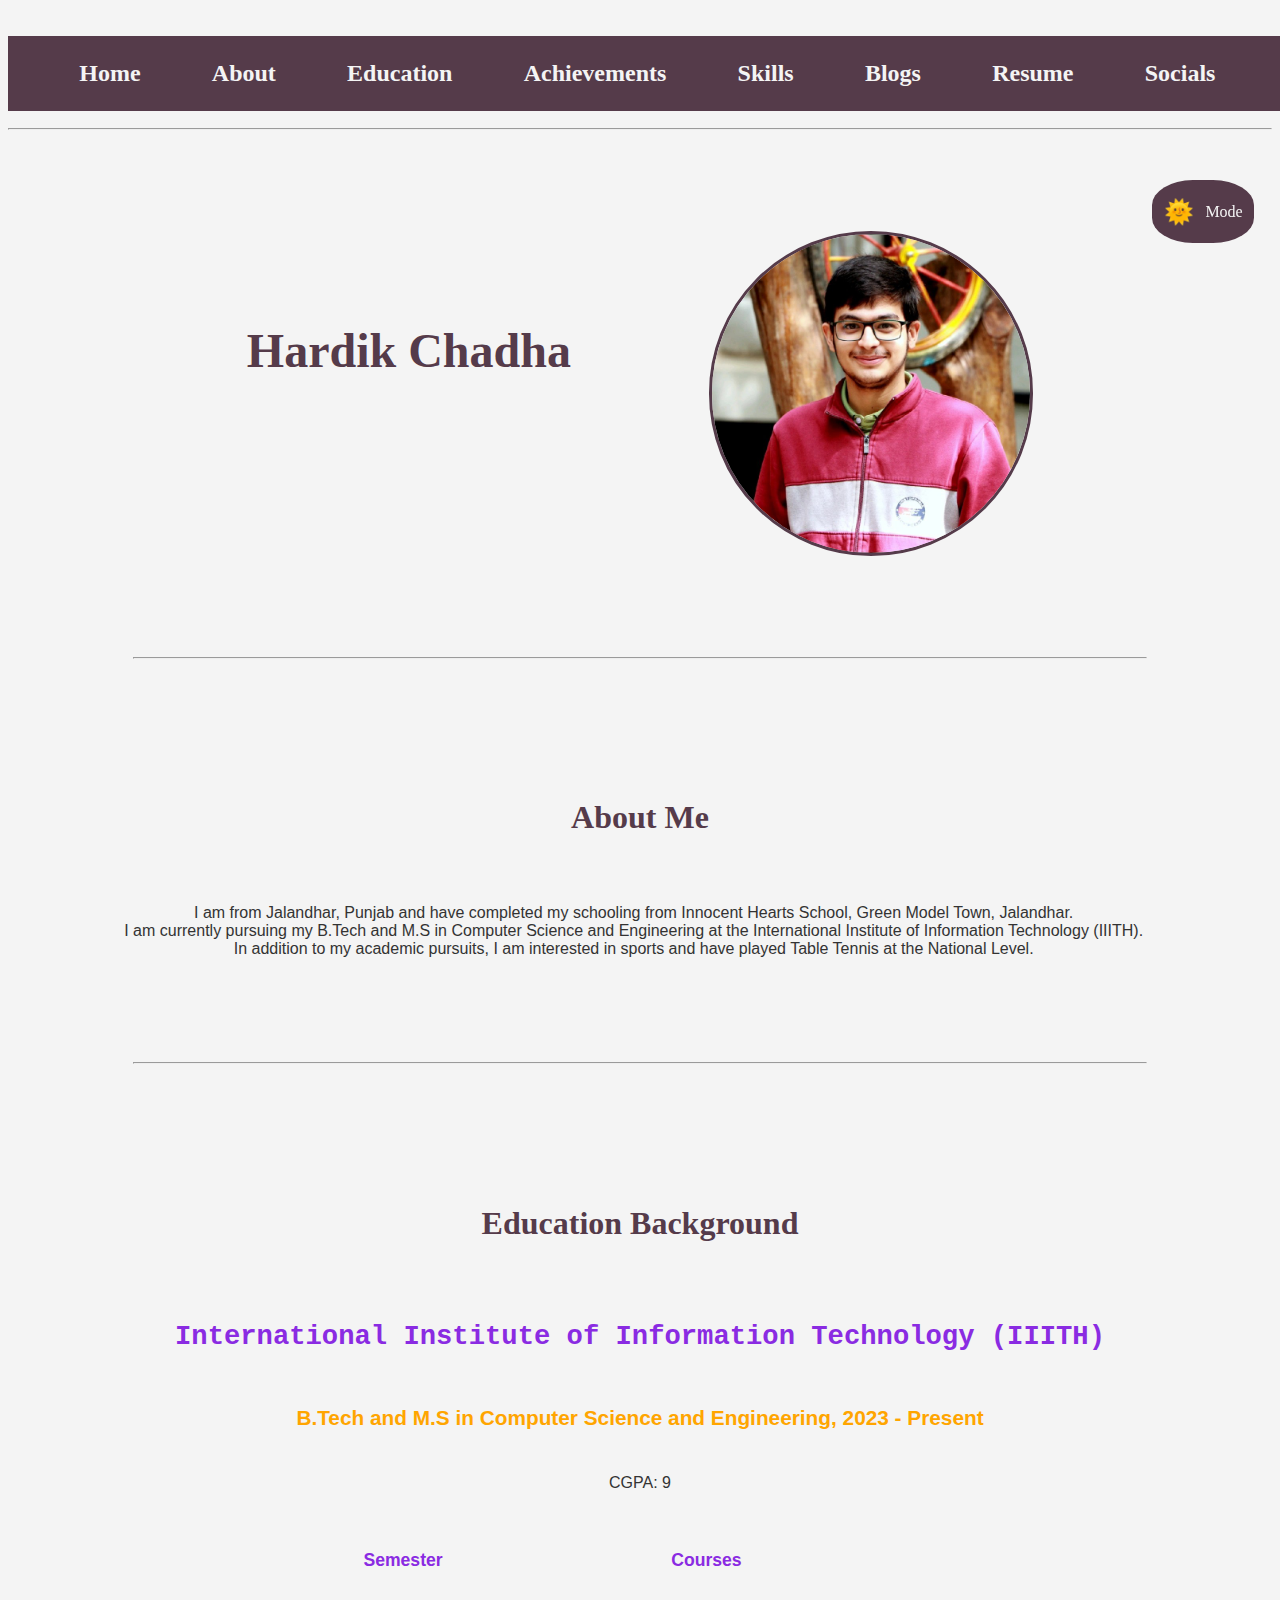
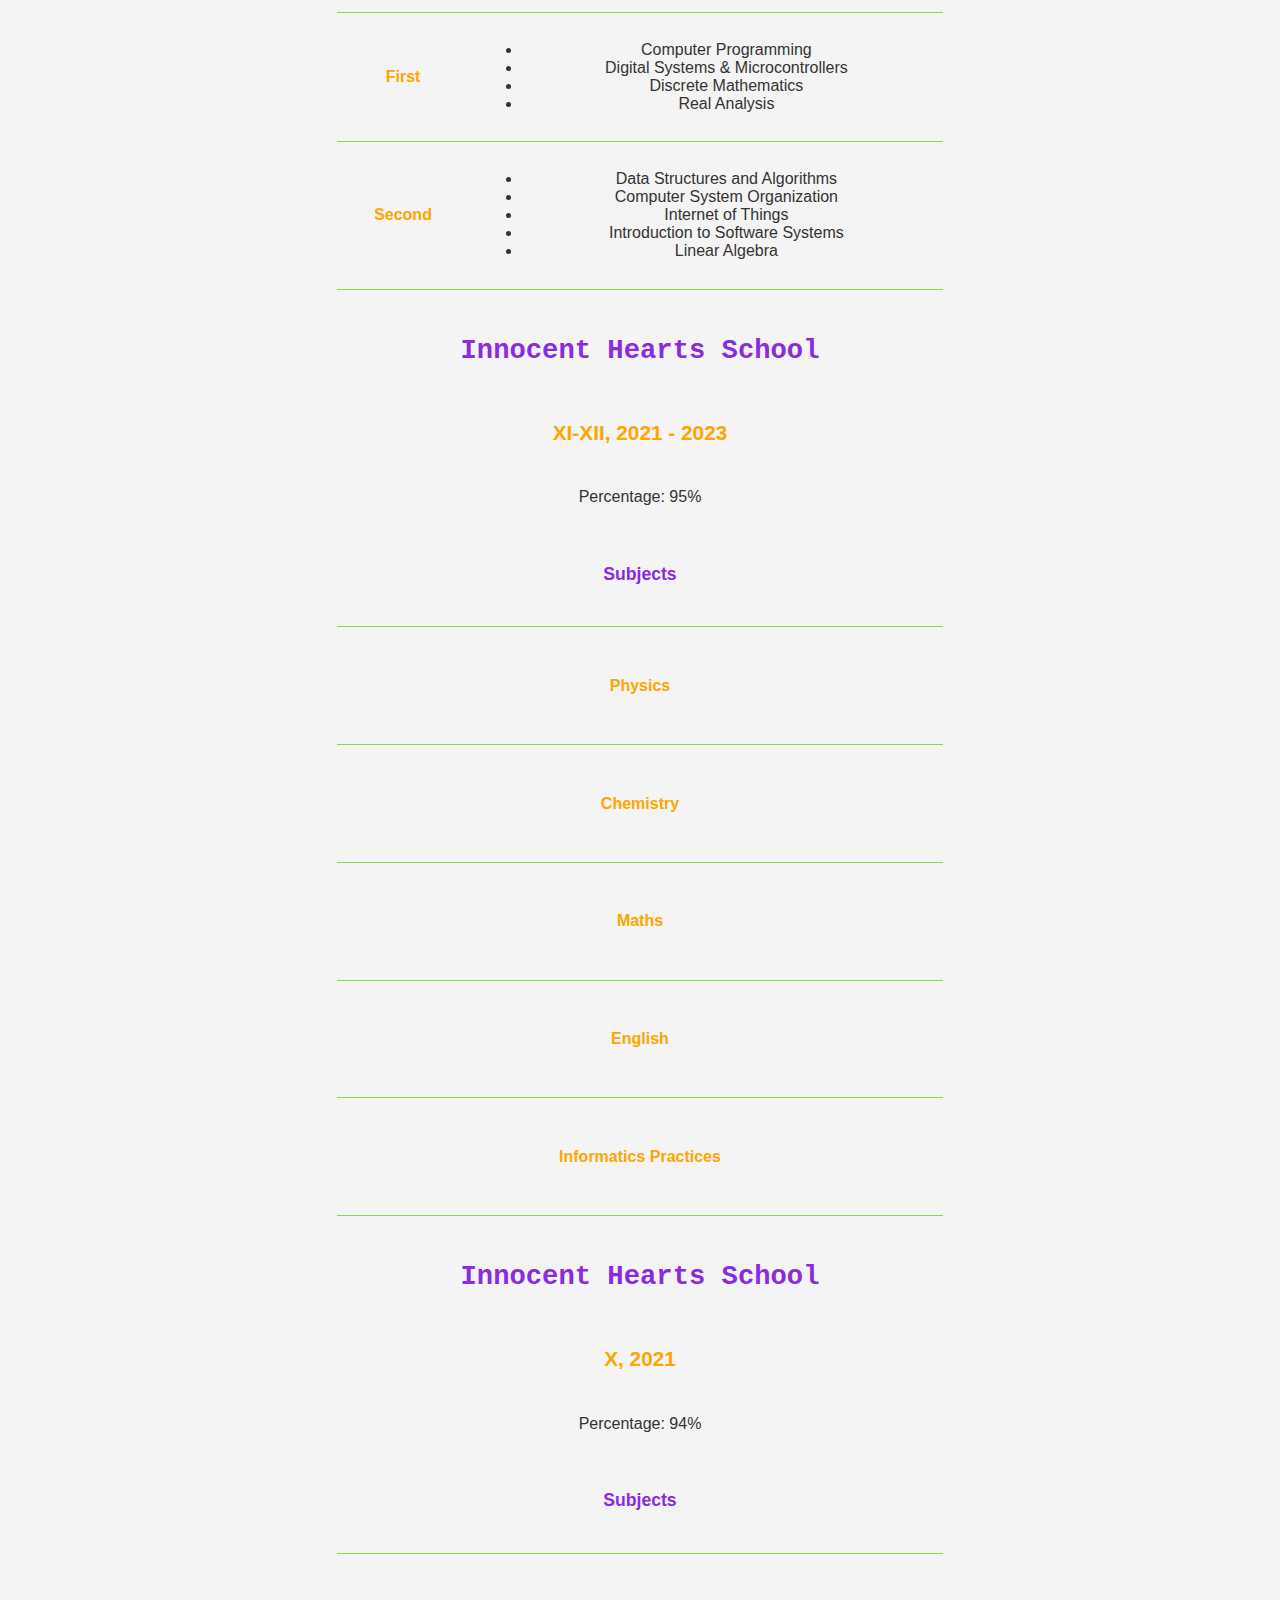
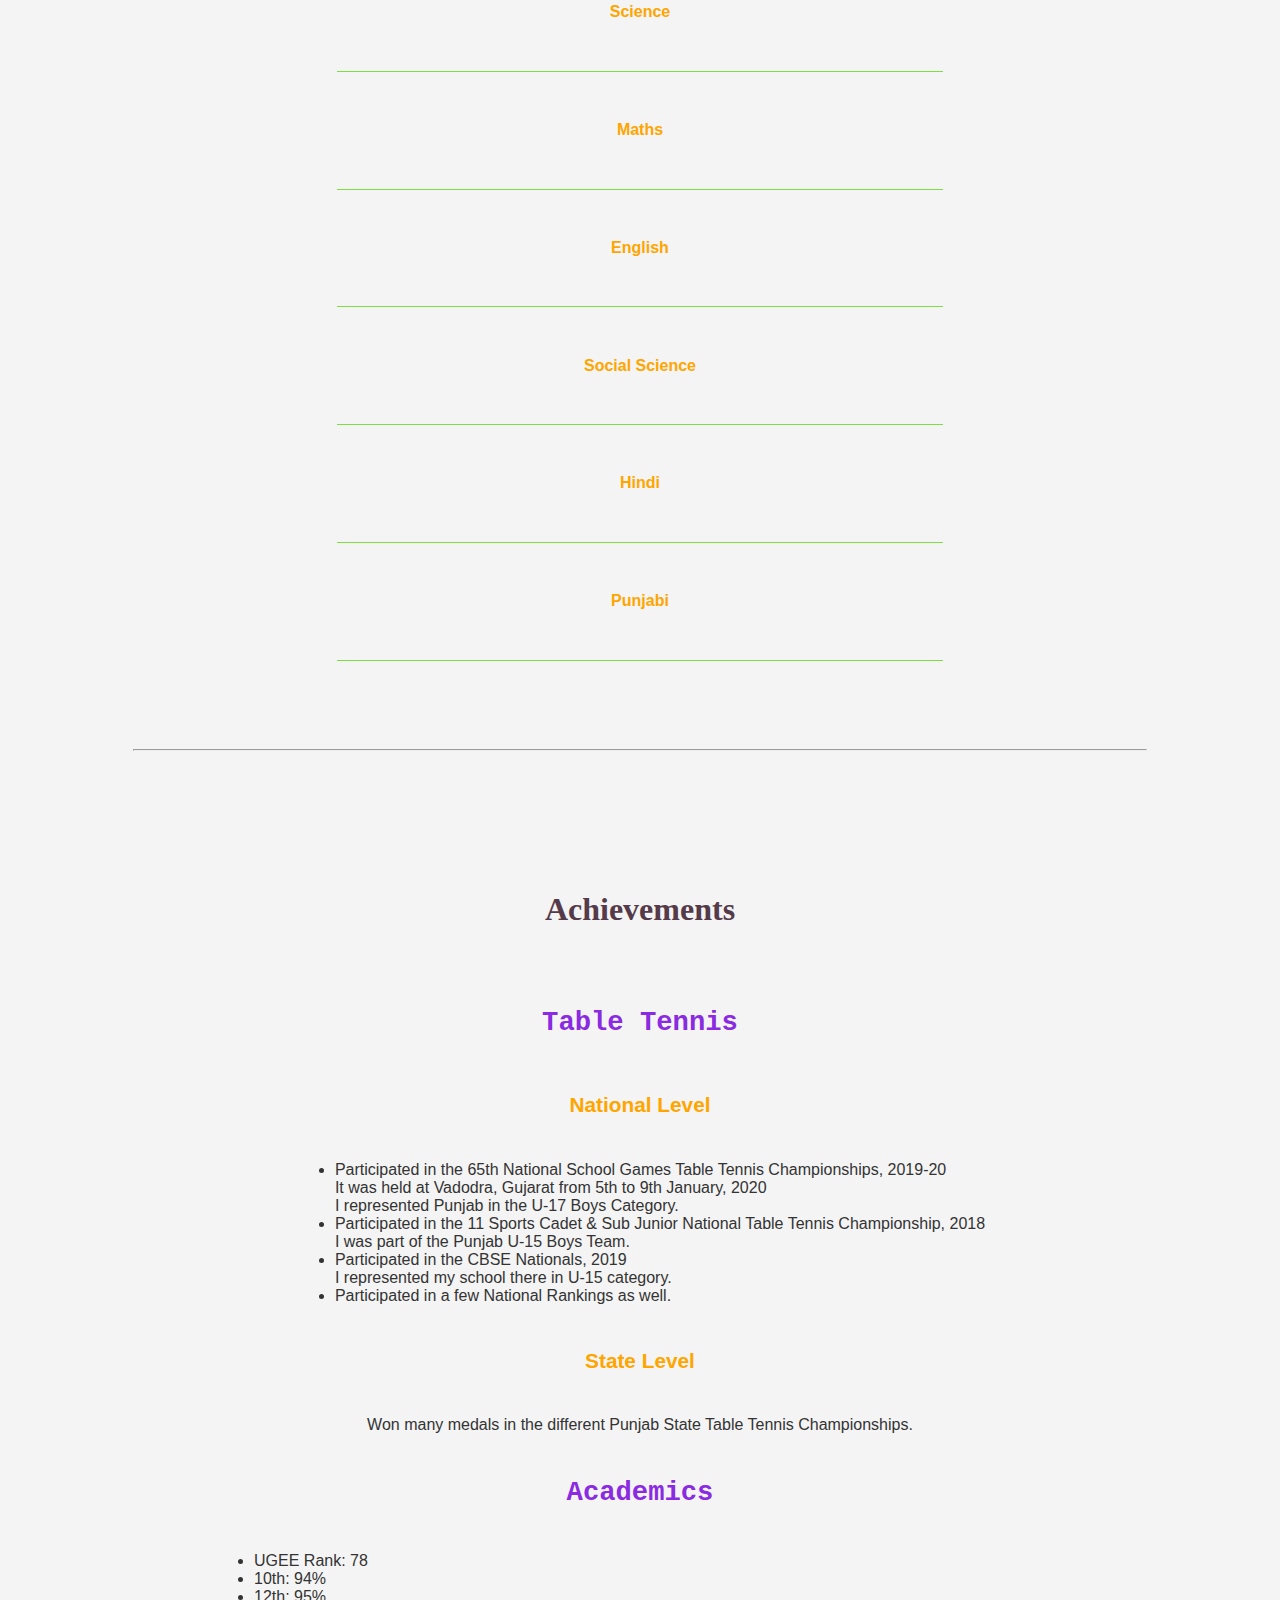
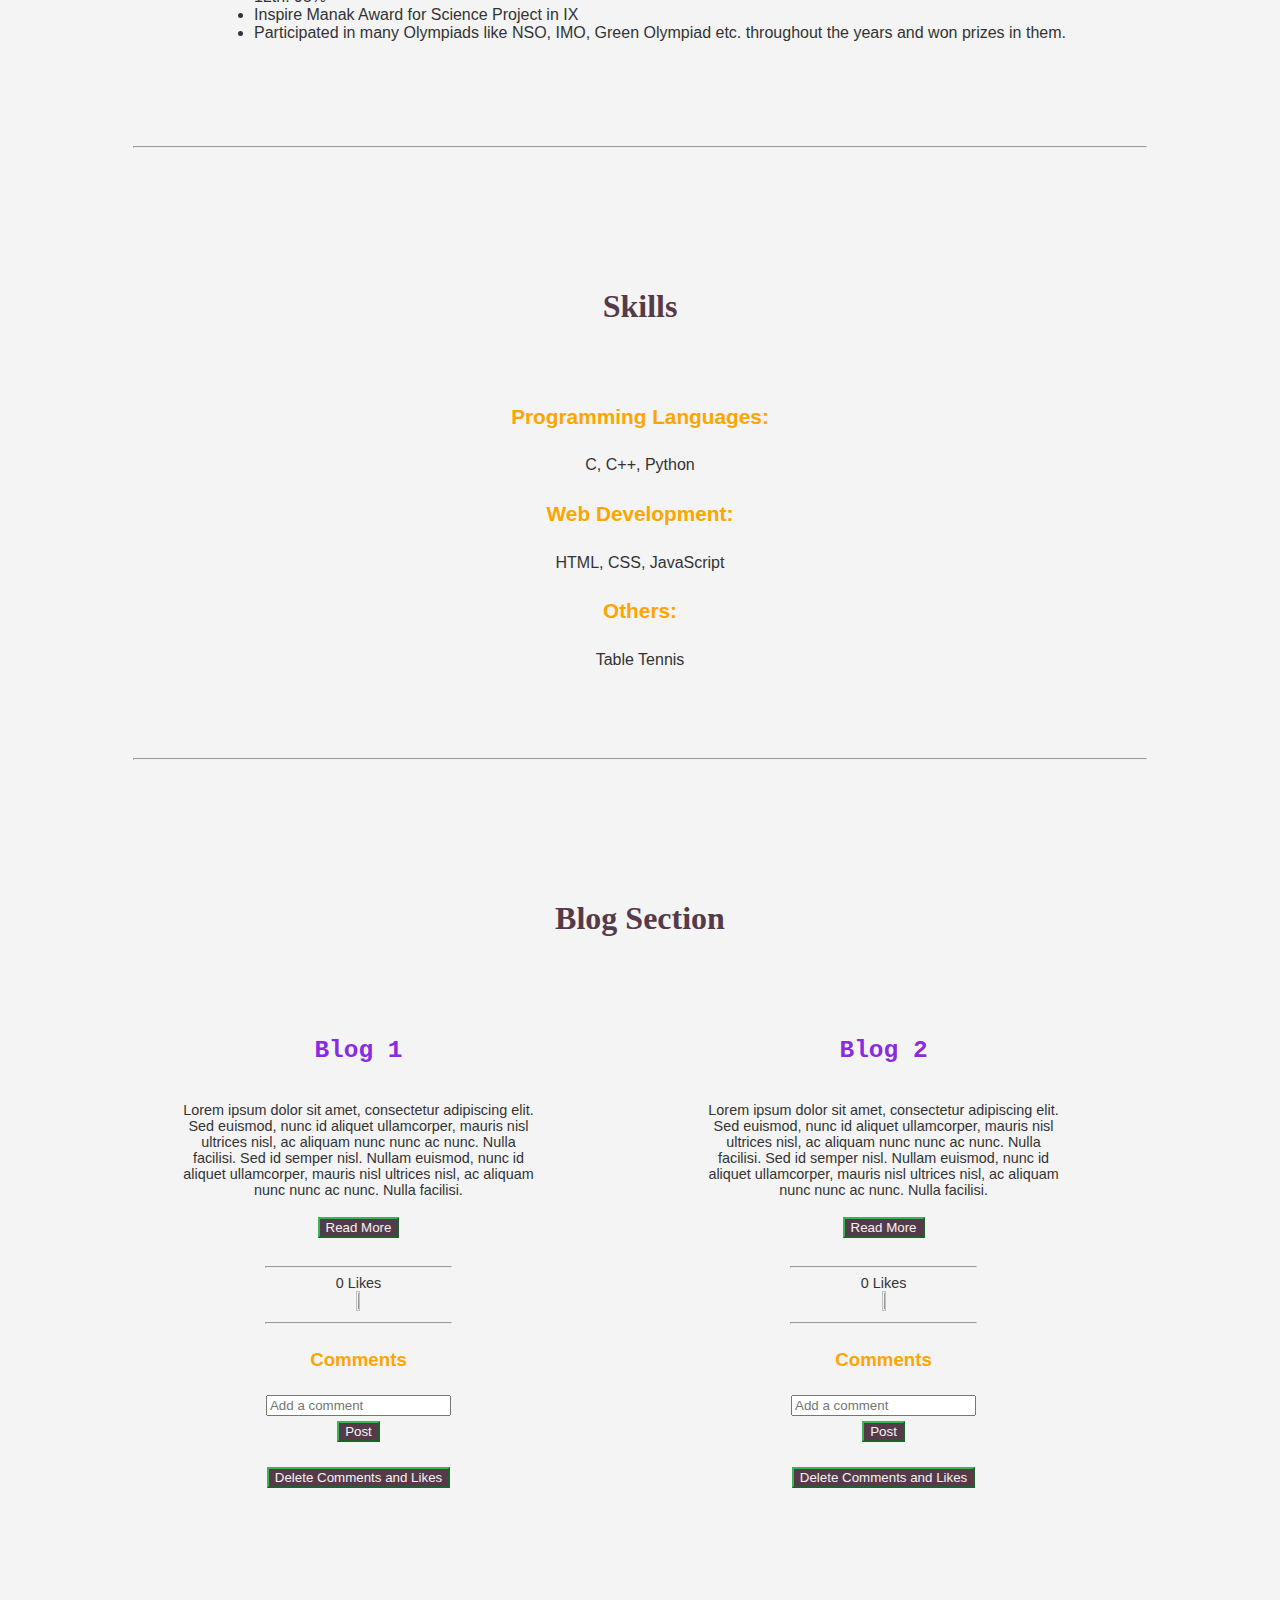
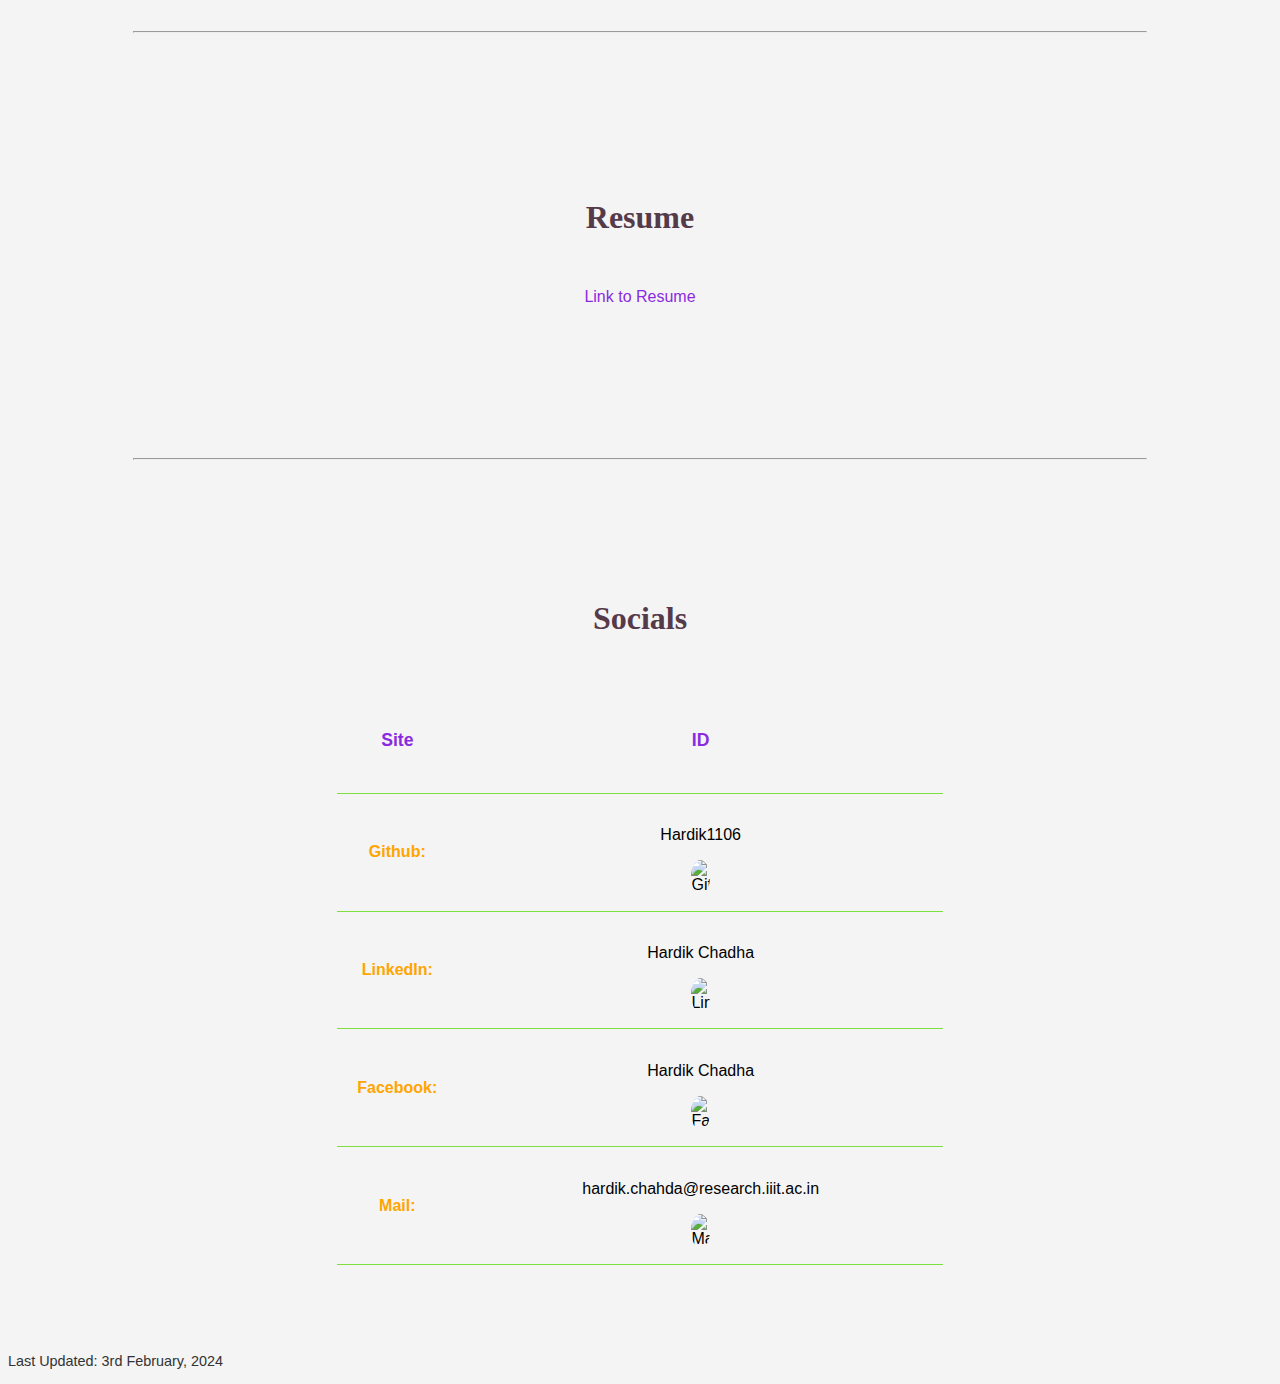
==== commit bef63a22: "Finale Commit" ====
--- a/index.html
+++ b/index.html
@@ -8,27 +8,29 @@
     <script src="home.js"></script>
 </head>
 <nav>
-    <a class="active" href="#home-top">Home</a>
+    <a href="#home-top">Home</a>
     <a href="#about-heading">About</a>
     <a href="#education-heading">Education</a>
     <a href="#achievments-heading">Achievements</a>
     <a href="#skills-heading">Skills</a>
     <a href="#blog-section-heading">Blogs</a>
+    <a href="#resume-heading">Resume</a>
+    <a href="#socials-heading">Socials</a>
 </nav>
 <div class="mode-switch">
     <input type="checkbox" id="darkModeSwitch">
     <label for="darkModeSwitch">Mode</label>
 </div>
-<hr id="home-top" style="margin-top: 10%;">
+<hr  id="home-top" style="margin-top: 10%;">
 <body>
     <div id="home">
-        <h1 class="main_heading">Hardik Chadha</h1>
+        <h1 class="main_heading"><a href="">Hardik Chadha</a></h1>
         <img src="My_Picture.jpeg" id="profilepic" alt="Profile_Picture" align="right"> 
     </div>
     <hr width="80%">
     <h2 style="padding-top: 9%;" id="about-heading">About Me</h2>
     <div id="about">
-        <p align="center">
+        <p>
             I am from Jalandhar, Punjab and have completed my schooling from Innocent Hearts School, Green Model Town, Jalandhar.<br>
             I am currently pursuing my B.Tech and M.S in Computer Science and Engineering at the 
             International Institute of Information Technology (IIITH).<br>
@@ -41,46 +43,86 @@
     <div id="education">
         <h3>International Institute of Information Technology (IIITH)</h3>
         <h4>B.Tech and M.S in Computer Science and Engineering, 2023 - Present</h4>
-        <p>CGPA: 9</p>
-        <h5>Courses</h5>
-        <h6>First Semester</h6>
-        <ul  style="margin-left: 20%;">
-            <li>Computer Programming</li>
-            <li>Digital Systems & Microcontrollers</li>
-            <li>Discrete Mathematics</li>
-            <li>Real Analysis</li>
-        </ul>
-        <h6>Second Semester</h6>
-        <ul>
-            <li>Data Structures and Algorithms</li>
-            <li>Computer System Organization</li>
-            <li>Internet of Things</li>
-            <li>Introduction to Software Systems</li>
-            <li>Linear Algebra</li>
-        </ul>
+        <table>
+            <p>CGPA: 9</p>
+            <tr>
+                <th><h5>Semester</h5></th>
+                <th><h5>Courses</h5></th>
+            </tr>
+            <tr>
+                <td><h6>First</h6></td>
+                <td>
+                    <ul>
+                        <li>Computer Programming</li>
+                        <li>Digital Systems & Microcontrollers</li>
+                        <li>Discrete Mathematics</li>
+                        <li>Real Analysis</li>
+                    </ul>
+                </td>
+            </tr>
+            <tr>
+                <td><h6>Second</h6></td>
+                <td>
+                    <ul>
+                        <li>Data Structures and Algorithms</li>
+                        <li>Computer System Organization</li>
+                        <li>Internet of Things</li>
+                        <li>Introduction to Software Systems</li>
+                        <li>Linear Algebra</li>
+                    </ul>
+                </td>
+        </table>
+        <br>
         <h3>Innocent Hearts School</h3>
         <h4>XI-XII, 2021 - 2023</h4>
-        <p>Percentage: 95%</p>
-        <h5>Subjects</h5>
-        <ul>
-            <li>Physics</li>
-            <li>Chemistry</li>
-            <li>Mathematics</li>
-            <li>Informatics Practices</li>
-            <li>English</li>   
-        </ul>
+        <table>
+            <p>Percentage: 95%</p>
+            <tr>
+                <th><h5>Subjects</h5></th>
+            </tr>
+            <tr>
+                <td><h6>Physics</h6></td>
+            </tr>
+            <tr>
+                <td><h6>Chemistry</h6></td>
+            </tr>
+            <tr>
+                <td><h6>Maths</h6></td>
+            </tr>
+            <tr>
+                <td><h6>English</h6></td>
+            </tr>
+            <tr>
+                <td><h6>Informatics Practices</h6></td>
+            </tr>
+        </table>
+        <br>
         <h3>Innocent Hearts School</h3>
         <h4> X, 2021</h4>
-        <p>Percentage: 94%</p>
-        <h5>Subjects</h5>
-        <ul>
-            <li>Science</li>
-            <li>Maths</li>
-            <li>Social Studies</li>
-            <li>English</li>
-            <li>Punjabi</li>
-            <li>Hindi</li>
-        </ul>
+        <table>
+            <p>Percentage: 94%</p>
+            <tr>
+                <th><h5>Subjects</h5></th>
+            </tr>
+            <tr>
+                <td><h6>Science</h6></td>
+            </tr>
+            <tr>
+                <td><h6>Maths</h6></td>
+            </tr>
+            <tr>
+                <td><h6>English</h6></td>
+            </tr>
+            <tr>
+                <td><h6>Social Science</h6></td>
+            </tr>
+            <tr>
+                <td><h6>Hindi</h6></td>
+            </tr>
+            <tr>
+                <td><h6>Punjabi</h6></td>
+            </tr>
+        </table>
     </div>
     <hr width="80%">
     <h2 style="padding-top: 9%;" id="achievments-heading">Achievements</h2>
@@ -111,22 +153,10 @@
     <hr width="80%">
     <h2 style="padding-top: 9%;" id="skills-heading">Skills</h2>
     <div id="skills">
-        <h3>Programming Languages</h3>
-        <ul>
-            <li>C</li>
-            <li>C++</li>
-            <li>Python</li>
-        </ul>
-        <h3>Web Development</h3>
-        <ul>
-            <li>HTML</li>
-            <li>CSS</li>
-            <li>JavaScript</li>
-        </ul>
-        <h3>Others</h3>
-        <ul>
-            <li>Table Tennis</li>
-        </ul>
+        <h4>Programming Languages: </h4> C, C++, Python
+        <h4>Web Development: </h4> HTML, CSS, JavaScript
+        <h4>Others: </h4> Table Tennis
+    </div>
     <hr width="80%">
     <h2 style="padding-top: 9%;" id="blog-section-heading">Blog Section</h2>
     <div id="blog-section"> 
@@ -139,16 +169,17 @@
                 <button onclick="openBlog('blog1.html')">Read More</button><br><br>
                 <hr width="80%">
                 <div class="like-counter">
-                    <span id="blog1-likes">0</span> Likes
-                    <button onclick="incrementLikes('blog1')">Like</button>
-                </div>
+                    <span id="blog1-likes">0</span> Likes<br>
+                    <img onclick="incrementLikes('blog1')" src="https://image.similarpng.com/very-thumbnail/2020/06/Icon-like-button-transparent-PNG.png">
+                </div>
+                <hr width="80%">
                 <div class="comments-section">
                     <h4>Comments</h4>
                     <ul id="blog1-comments">
                         <!-- Comments -->
                     </ul>
                     <input type="text" id="blog1-comment-input" placeholder="Add a comment">
-                    <button onclick="addComment('blog1')">Add Comment</button><br><br>
+                    <button onclick="addComment('blog1')">Post</button><br><br>
                     <button onclick="deleteAllCommentsAndLikes('blog1')">Delete Comments and Likes</button>
                 </div>
             </div>
@@ -162,16 +193,17 @@
                 <button onclick="openBlog('blog2.html')">Read More</button><br><br>
                 <hr width="80%">
                 <div class="like-counter">
-                    <span id="blog2-likes">0</span> Likes
-                    <button onclick="incrementLikes('blog2')">Like</button>
-                </div>
+                    <span id="blog2-likes">0</span> Likes<br>
+                    <img onclick="incrementLikes('blog2')" src="https://image.similarpng.com/very-thumbnail/2020/06/Icon-like-button-transparent-PNG.png">
+                </div>
+                <hr width="80%">
                 <div class="comments-section">
                     <h4>Comments</h4>
                     <ul id="blog2-comments">
                         <!-- Comments -->
                     </ul>
                     <input type="text" id="blog2-comment-input" placeholder="Add a comment">
-                    <button onclick="addComment('blog2')">Add Comment</button><br><br>
+                    <button onclick="addComment('blog2')">Post</button><br><br>
                     <button onclick="deleteAllCommentsAndLikes('blog2')">Delete Comments and Likes</button>
                 </div>
             </div>
@@ -180,43 +212,58 @@
     <br>
     <hr width="80%">
     <br>
-    <h2>Resume</h2>
+    <h2 style="padding-top: 9%;" id="resume-heading">Resume</h2>
         <div id="resume">
             <a href="Resume.pdf">Link to Resume</a>
         </div>
     <hr width="80%">
-    <h2>Socials</h2>
+    <h2 style="padding-top: 9%;" id="socials-heading">Socials</h2>
         <div id="socials">
-            <ul>
-                <li>
-                    <h5>Github: </h5>
-                    <a href="https://github.com/Hardik1106">
+            <table>
+                <tr>
+                    <th><h5>Site</h5></th>
+                    <th><h5>ID</h5></th>
+                </tr>
+                <tr>
+                    <td><h6>Github: </h6></td>
+                    <td>
+                        <a href="https://github.com/Hardik1106">
                         <p>Hardik1106</p>
-                        <img style = "height: 4%; width: 4%; border-radius: 50%;" src="https://cdn.icon-icons.com/icons2/2351/PNG/512/logo_github_icon_143196.png" alt="GitHub">
-                    </a>
-                </li>
-                <li>
-                <h5>LinkedIn: </h5>
-                <a href="https://www.linkedin.com/in/hardik-chadha-876338266/">
-                    <p>Hardik Chadha</p>
-                    <img style = "height: 4%; width: 4%; border-radius: 50%;" src="https://cdn1.iconfinder.com/data/icons/logotypes/32/circle-linkedin-1024.png" alt="LinkedIn">
-                </a>
-                </li>
-                <li>
-                <h5>Facebook: </h5>       
-                <a href="https://www.facebook.com/profile.php?id=100095274043373">
-                    <p>Hardik Chadha</p>
-                    <img style = "height: 4%; width: 4%; border-radius: 50%;" src="https://encrypted-tbn0.gstatic.com/images?q=tbn:ANd9GcQOK5TJxN5NaxqnAn4C-hlGapyhyC966vN68XrCF5vfzw&s" alt="Facebook">
-                </a>
-                </li>
-                <li>
-                <h5>Mail: </h5>
-                <a href="mailto:hardik.chadha@research.iiit.ac.in">
-                    <p>hardik.chahda@research.iiit.ac.in</p>
-                    <img style = "height: 4%; width: 4%; border-radius: 50%;" src="https://encrypted-tbn0.gstatic.com/images?q=tbn:ANd9GcRrY-smf1qkS0IzSbpZJRBknGJYpqGJhb05kQ&usqp=CAU" alt="Mail">
-                </a>
-                </li>
-            </ul>
-    </div>
+                        <img style = "height: 4%; width: 4%; border-radius: 50%;" src="https://cdn1.iconfinder.com/data/icons/logotypes/32/github-1024.png" alt="Github">
+                        </a>
+                    </td>
+                </tr>
+                <tr>
+                    <td><h6>LinkedIn: </h6></td>
+                    <td>
+                        <a href="https://www.linkedin.com/in/hardik-chadha-876338266/">
+                        <p>Hardik Chadha</p>
+                        <img style = "height: 4%; width: 4%; border-radius: 50%;" src="https://cdn1.iconfinder.com/data/icons/logotypes/32/circle-linkedin-1024.png" alt="LinkedIn">
+                        </a>
+                    </td>
+                </tr>
+                <tr>
+                    <td><h6>Facebook: </h6></td>
+                    <td>
+                        <a href="https://www.facebook.com/profile.php?id=100095274043373">
+                        <p>Hardik Chadha</p>
+                        <img style = "height: 4%; width: 4%; border-radius: 50%;" src="https://encrypted-tbn0.gstatic.com/images?q=tbn:ANd9GcQOK5TJxN5NaxqnAn4C-hlGapyhyC966vN68XrCF5vfzw&s" alt="Facebook">
+                        </a>
+                    </td>
+                </tr>
+                <tr>
+                    <td><h6>Mail: </h6></td>
+                    <td>
+                        <a href="mailto:hardik.chadha@research.iiit.ac.in">
+                        <p>hardik.chahda@research.iiit.ac.in</p>
+                        <img style = "height: 4%; width: 4%; border-radius: 50%;" src="https://encrypted-tbn0.gstatic.com/images?q=tbn:ANd9GcRrY-smf1qkS0IzSbpZJRBknGJYpqGJhb05kQ&usqp=CAU" alt="Mail">
+                        </a>
+                    </td>
+                </tr>
+            </table>
+        </div>
+        <footer>
+            <p>Last Updated: 3rd February, 2024</p>
+        </footer>
 </body>
 </html>
--- a/home.css
+++ b/home.css
@@ -2,18 +2,46 @@
     scroll-behavior: smooth;
     max-width: 100%;
     overflow-x: hidden;
-}
+    scrollbar-width: thin;
+    scrollbar-color: transparent transparent;
+}
+html:hover {
+    scrollbar-color: rgba(155, 155, 155, 0.7) transparent;
+}
+::-webkit-scrollbar {
+    width: 12px;
+}
+::-webkit-scrollbar-track {
+    background: transparent;
+}
+::-webkit-scrollbar-thumb {
+    background-color: blueviolet;
+    border-radius: 20px;
+    border: transparent;
+}
+body:hover::-webkit-scrollbar-thumb {
+    background-color: blueviolet;
+}
+
+
 
 body {
     margin-top: 10%;
     color: #333;
     background-color: #f4f4f4;
 }
+body.dark-mode {
+    margin-top: 10%;
+    color: #f4f4f4;
+    background-color: #333;
+}
+
+
 
 nav {
     position: fixed;
     align-items: center;
-    width: 98%;
+    width: 99.9%;
     top: 4%;
     display: flex;
     justify-content: space-evenly;
@@ -26,55 +54,98 @@
     padding: 1em 0;
     z-index: 100;
 }
+.dark-mode nav {
+    background-color: rgb(229, 179, 86);
+    color: #333;
+}
 nav a {
     color: #f4f4f4;
     text-decoration: none;
     transition: color 0.3s ease;
 }
+.dark-mode nav a {
+    color: #f4f4f4;
+}
 nav a:hover {
     color: rgb(229, 179, 86);
 }
+.dark-mode nav a:hover {
+    color: blueviolet;
+}
+
+
+
+.mode-switch {
+    position: fixed;
+    display: flex;
+}
+.mode-switch input[type="checkbox"] {
+    opacity: 0;
+    width: 0;
+    height: 0;
+}
+.mode-switch label {
+    position: fixed;
+    display: flex;
+    height: 7%;
+    width: 8%;
+    justify-content: space-evenly;
+    align-items: center;
+    color: #f4f4f4;
+    cursor: pointer;
+    top: 20%;
+    left: 90%;
+    background-color: #553b4a;
+    transition: .4s;
+    border-radius: 40%;
+}
+.mode-switch input:checked + label {
+    background-color: blueviolet;
+}
+.mode-switch input:hover + label{
+    color: rgb(229, 179, 86);
+}
+.mode-switch label::before {
+    content: "🌞";
+    font-size: 150%;
+}
+.mode-switch input:checked + label::before {
+    content: "🌜";
+}
+
+
 
 h1{
-    font-size: 250%;
     font-family: 'Lobster', cursive;
     font-weight: bold;
+    align-self: center;
+    text-align: center;
+    margin-bottom: 10%;
+}
+h1 a{
+    font-size: 150%;
     color: #553b4a;
-    text-align: center;
-}
-
-h2{
-    font-size: 180%;
-    font-family: 'Lobster', cursive;
-    font-weight: bold;
-    color: #553b4a;
-    text-align: center;
-}
-
-h3 {
-    font-size: 120%;
-    font-family:'Courier New';
-    font-weight: bold;
-    color: #553b4a;
-    text-align: center;
+    text-decoration: none;
+    transition: color 0.3s ease;
+}
+.dark-mode h1 a {
+    color:rgb(229, 179, 86);
+}
+h1 a:hover{
+    font-size: 152%;
+    color: rgb(229, 179, 86);
+}
+.dark-mode h1 a:hover {
+    color: blueviolet;
 }
 
 #home{
     display: flex;
     flex-direction: row;
     justify-content: space-evenly;
-    margin-top: 5%;
-    border-color: #553b4a;
-    border-width: .4;
-    padding: 2%;
-    align-content: center;
-}
-h1:hover{
-    animation: fade-in 1s ease-in-out forwards;
-}
-@keyframes fade-in {
-    0% { opacity: 0.3; }
-    100% { opacity: 1; }
+    margin: 4%;
+    padding: 4%;
+    align-content: center;
 }
 
 #profilepic{
@@ -84,161 +155,230 @@
     border: 3px solid #553b4a;
     cursor: pointer;
 }
+.dark-mode #profilepic {
+    border-color: rgb(229, 179, 86);
+}
 #profilepic:hover{
-    opacity: 0.8;
-}
-#profilepic:active{
-    opacity: 0.6;
-}
-
-#about, #education, #achievments, #skills{
-    display: flex;
-    width: 100%;
-    flex-direction: column;
-    justify-content: space-evenly;
-    align-items: left;
-    border-color: #553b4a;
-    border-width: .4;
+    border-color: rgb(229, 179, 86);
+}
+.dark-mode #profilepic:hover {
+    border-color: blueviolet;
+}
+
+
+
+#about{
+    display: flex;
+    width: 95%;
+    flex-direction: column;
+    justify-content: space-evenly;
+    align-items: center;
     padding: 2%;
     align-content: center;
     font-size: 100%;
     font-family:'Gill Sans', 'Gill Sans MT', Calibri, 'Trebuchet MS', sans-serif;
+    text-align: center;
+    margin-bottom: 5%;
+}
+
+
+
+#education{
+    display: flex;
+    flex-direction: column;
+    justify-content: space-evenly;
+    align-items: center;
+    padding: 2%;
+    align-content: center;
+    font-size: 100%;
+    font-family:'Gill Sans', 'Gill Sans MT', Calibri, 'Trebuchet MS', sans-serif;
+    margin-bottom: 5%;
+}
+#education table{
+    width: 50%;
+    border-collapse: collapse;
+}
+#education table th,
+#education table td {
+    padding: 2%;
+    justify-content: space-evenly;
+    text-align: center;
+    border-bottom: 1px solid #7be040;
+}
+#education table th:hover {
+    cursor: pointer;
+    background-color: orange;
+}
+#education table tr:hover td:nth-child(2) {
+    cursor: pointer;
+    background-color: blueviolet;
+}
+
+
+
+h2{
+    font-size: 200%;
+    font-family: 'Lobster', cursive;
+    font-weight: bold;
+    color: #553b4a;
+    text-align: center;
+}
+.dark-mode h2 {
+    color:rgb(229, 179, 86);
+}
+
+h3 {
+    font-size: 170%;
+    font-family:'Courier New';
+    font-weight: bold;
+    color: blueviolet;
+    text-align: center;
+}
+h4{
+    font-size: 130%;
+    font-family: 'Franklin Gothic Medium', 'Arial Narrow', Arial, sans-serif;
+    text-align: center;
+    color: orange;
+}
+
+h5{
+    font-size: 110%;
+    font-family: 'Franklin Gothic Medium', 'Arial Narrow', Arial, sans-serif;
+    text-align: center;
+    color: blueviolet;
+}
+.dark-mode h5 {
+    color: greenyellow;
+}  
+
+h6{
+    font-size: 100%;
+    font-family: 'Franklin Gothic Medium', 'Arial Narrow', Arial, sans-serif;
+    text-align: center;
+    color: orange;
+}
+
+#achievments, #skills{
+    display: flex;
+    flex-direction: column;
+    justify-content: space-evenly;
+    align-items: center;
+    padding: 2%;
+    align-content: center;
     text-align: left;
-}
-
-/* BEGIN: Mode switch slider */
-.mode-switch {
-    position: fixed;
-    display: flex;
-}
-
-.mode-switch input[type="checkbox"] {
-    opacity: 0;
-    width: 0;
-    height: 0;
-}
-
-.mode-switch label {
-    position: fixed;
-    display: flex;
-    height: 7%;
-    width: 5%;
-    justify-content: space-evenly;
-    align-items: center;
-    color: #f4f4f4;
-    cursor: pointer;
-    top: 20%;
-    left: 93%;
-    background-color: #553b4a;
-    transition: .4s;
-    border-radius: 50%;
-}
-.mode-switch input:checked + label {
-    background-color: #3bb552;
-}
-.mode-switch input:hover + label{
-    color: rgb(229, 179, 86);
-}
-
-/* BEGIN: Blog section */
+    font-size: 100%;
+    font-family:'Gill Sans', 'Gill Sans MT', Calibri, 'Trebuchet MS', sans-serif;
+    margin-bottom: 5%;
+}
+
 #blog-section{
     display: flex;
     flex-direction: row;
-    width:90%;
-    justify-content: space-evenly;
-    padding: 2%;
+    align-content: center;
+    width: 93%;
+    justify-content: space-evenly;
+    padding: 2%;
+    align-items: center;
+    font-family:'Gill Sans', 'Gill Sans MT', Calibri, 'Trebuchet MS', sans-serif;
+    margin-bottom: 5%;
+}
+.blog{
+    display: flex;
+    flex-direction: column;
+    justify-content: space-evenly;
+    width: 30%;
+    align-items: center;
+    padding : 2%;
+    align-content: center;
     font-size: 90%;
     font-family:'Gill Sans', 'Gill Sans MT', Calibri, 'Trebuchet MS', sans-serif;
-}
-.blog{
-    display: flex;
-    flex-direction: column;
-    justify-content: space-evenly;
-    width: 30%;
-    align-items: center;
-    border-color: #553b4a;
-    border-width: .3;
-    padding : 2%;
-    align-content: center;
-    font-size: 100%;
-    font-family:'Gill Sans', 'Gill Sans MT', Calibri, 'Trebuchet MS', sans-serif;
-    text-align: center;
-}
-
+    text-align: center;
+}
 .blog button{
     background-color: #553b4a;
     color: #f4f4f4;
     border-color: #3bb552;
-    padding: 2% 2%;
     text-align: center;
     text-decoration: none;
     display: inline-block;
     margin: 2% 2%;
     cursor: pointer;
-    border-radius: 15%;
+}
+.blog img{
+    width: 10%;
+    height: 10%;
+    border-radius: 50%;
+    cursor: pointer;
+}
+.dark-mode .blog button {
+    background-color: rgb(229, 179, 86);
+    color: #333;
+    border-color: blueviolet;
+}
+.blog button:hover{
+    background-color: #3bb552;
+    color: #553b4a;
+    border-color: #f4f4f4;
 }
 
 #resume{
     text-align: center;
     padding: 2%;
     font-family:'Gill Sans', 'Gill Sans MT', Calibri, 'Trebuchet MS', sans-serif;
+    margin-bottom: 10%;
 }
 #resume a{
-    color:#3bb552;
+    color:blueviolet;
     text-decoration: none;
     text-align: center;
 }
 
-#socials {
-    display: flex;
-    flex-direction: column;
-    align-items: center;
-}
-
-#socials h5 {
-    margin: 10px 0;
+#socials{
+    display: flex;
+    flex-direction: column;
+    justify-content: space-evenly;
+    align-items: center;
+    padding: 2%;
+    align-content: center;
+    font-size: 100%;
+    font-family:'Gill Sans', 'Gill Sans MT', Calibri, 'Trebuchet MS', sans-serif;
+    margin-bottom: 5%;
+}
+#socials table{
+    width: 50%;
+    border-collapse: collapse;
+}
+#socials table th,
+#socials table td {
+    padding: 2%;
+    justify-content: space-evenly;
+    text-align: center;
+    border-bottom: 1px solid #7be040;
+}
+#socials table tr td:nth-child(1) {
+    width: 20%;
+}
+#socials table tr:hover td:nth-child(2) {
+    background-color: rgb(229, 179, 86);
 }
 
 #socials a {
     text-decoration: none;
     color: black;
-    display: flex;
-    flex-direction: column;
-    justify-content: center;
-    align-items: center;
-    margin-bottom: 20px;
-}
-
-/* Dark Mode */
-body.dark-mode {
-    /* Dark mode colors */
-    margin-top: 10%;
-    color: #f4f4f4;
-    background-color: #333;
-}
-.dark-mode .main_heading {
-    color:rgb(229, 179, 86);
-}
-.dark-mode h2 {
-    color:rgb(229, 179, 86);
-}
-.dark-mode nav {
-    background-color: rgb(229, 179, 86);
-    color: #333;
-}
-.dark-mode nav a {
-    color: #f4f4f4;
-}
-.dark-mode nav a:hover {
-    color: #553b4a;
-}
-.dark-mode h3 {
-    color: green;
-}
-.dark-mode button {
-    background-color: #3bb552;
-    color: #553b4a;
-    border-color: rgb(229, 179, 86);
+    width: 100%;
+    display: flex;
+    flex-direction: column;
+    justify-content: space-evenly;
+    align-items: center;
+    cursor: pointer;
+}
+.dark-mode #socials a {
+    color: blueviolet;
+}
+
+footer{
+    font-size: 90%;
+    font-family:'Gill Sans', 'Gill Sans MT', Calibri, 'Trebuchet MS', sans-serif;
 }
 
 /* Media Queries */
@@ -249,20 +389,38 @@
     body.dark-mode {
         margin-top: 25%;
     }
-
     nav {
-        font-size: 80%;
-    }
-
+        width: 94%;
+        font-size: 70%;
+    }
+    .mode-switch label {
+        font-size: 59%;
+        height: 5%;
+        width: 15%;
+        top: 9%;
+        left: 80%;
+    }
     h1 {
         margin-top: 13%;
         font-size: 150%;
     }
-    #about-heading, #education-heading, #achievments-heading, #skills-heading, #blog-section-heading {
+    h2{
+        font-size: 150%;
+    }
+    h3{
+        font-size: 130%;
+    }
+    h4{
+        font-size: 110%;
+    }
+    h5{
+        font-size: 90%;
+    }
+    h6{
+        font-size: 80%;
+    }
+    #home-top, #about-heading, #education-heading, #achievments-heading, #skills-heading, #blog-section-heading {
        margin-top: 15%;
-    }
-    #home {
-        margin-top: 10%;   
     }
 
     #profilepic {
@@ -271,7 +429,7 @@
     }
 
     #about, #education, #achievements, #skills {
-        width: 80%;
+        width: 94%;
     }
     #blog-section {
         width: 100%;
@@ -285,4 +443,18 @@
     #socials {
         align-items: flex-start;
     }
-}
+    .blog {
+        width: 100%;
+        float: none;
+    }
+    #resume {
+        margin-bottom: 15%;
+    }
+    #socials table {
+        width: 100%;
+    }
+    footer {
+        font-size: 50%;
+    }
+}
+
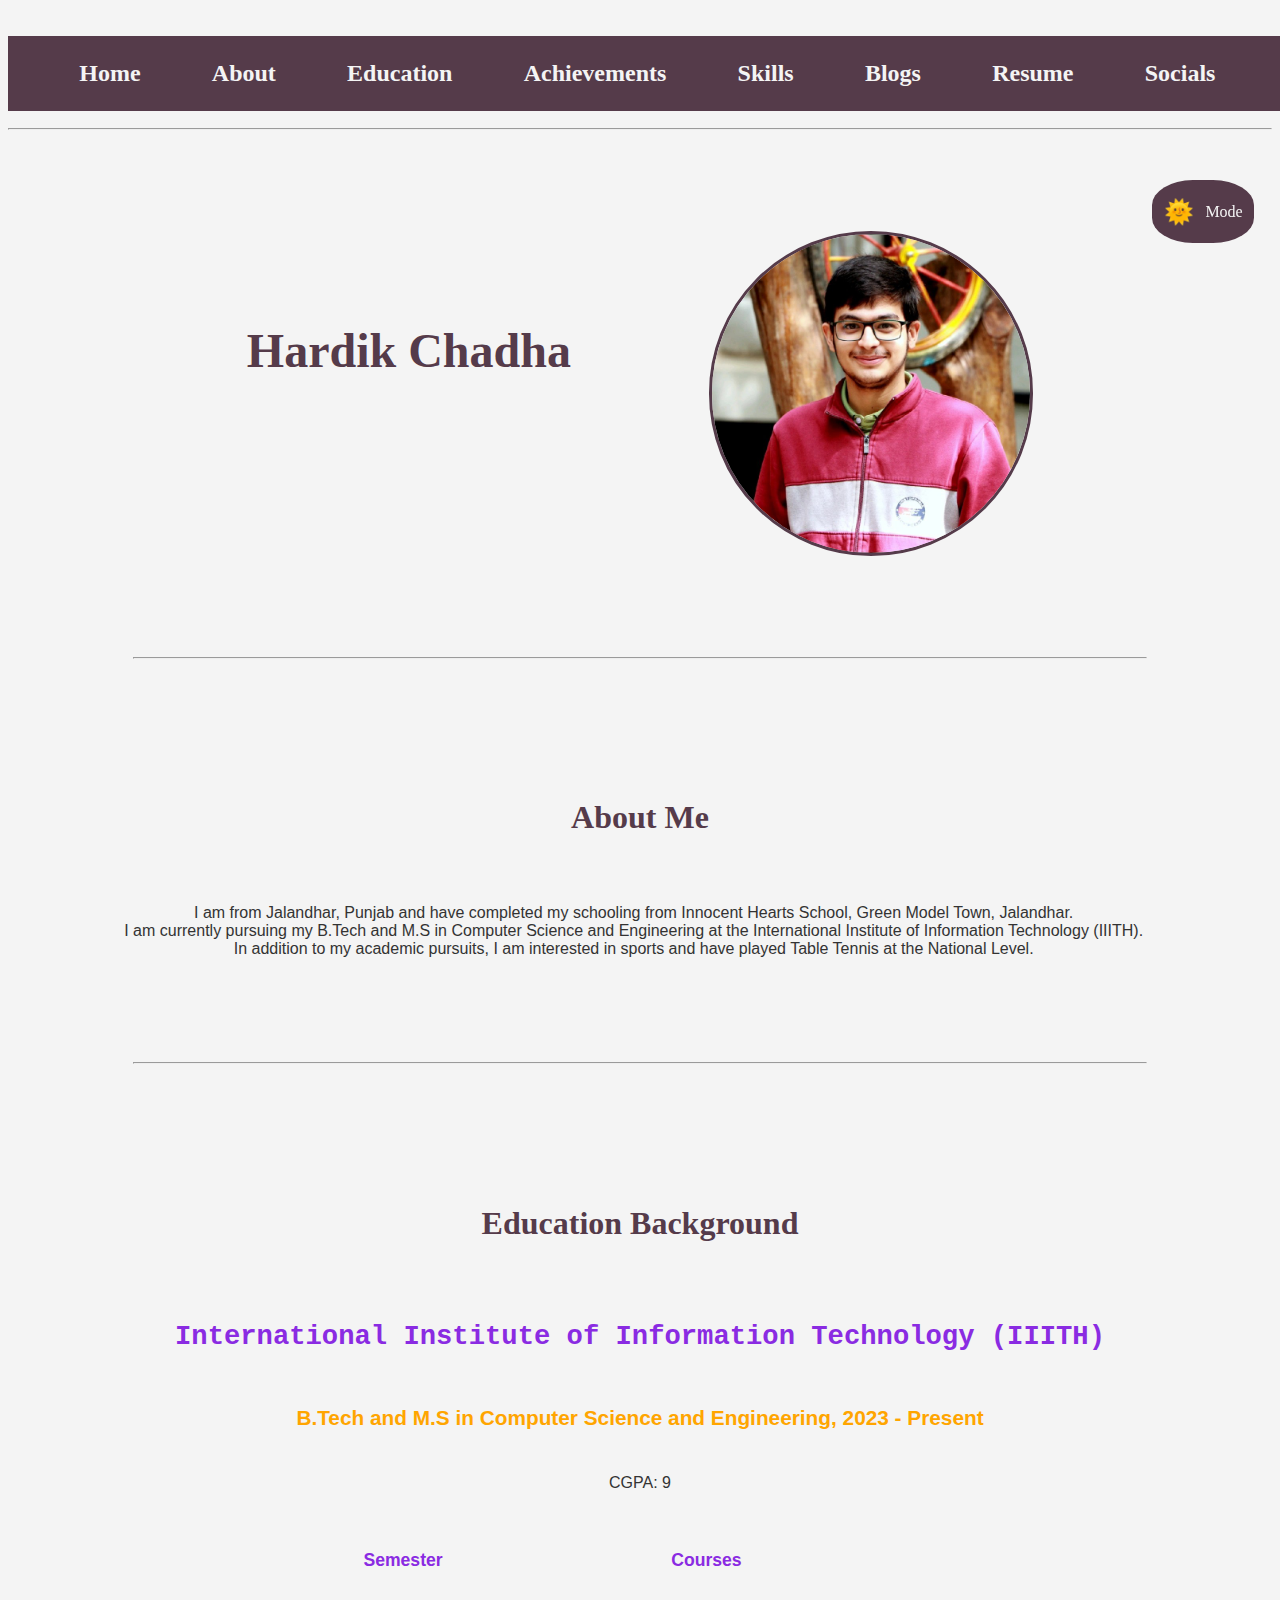
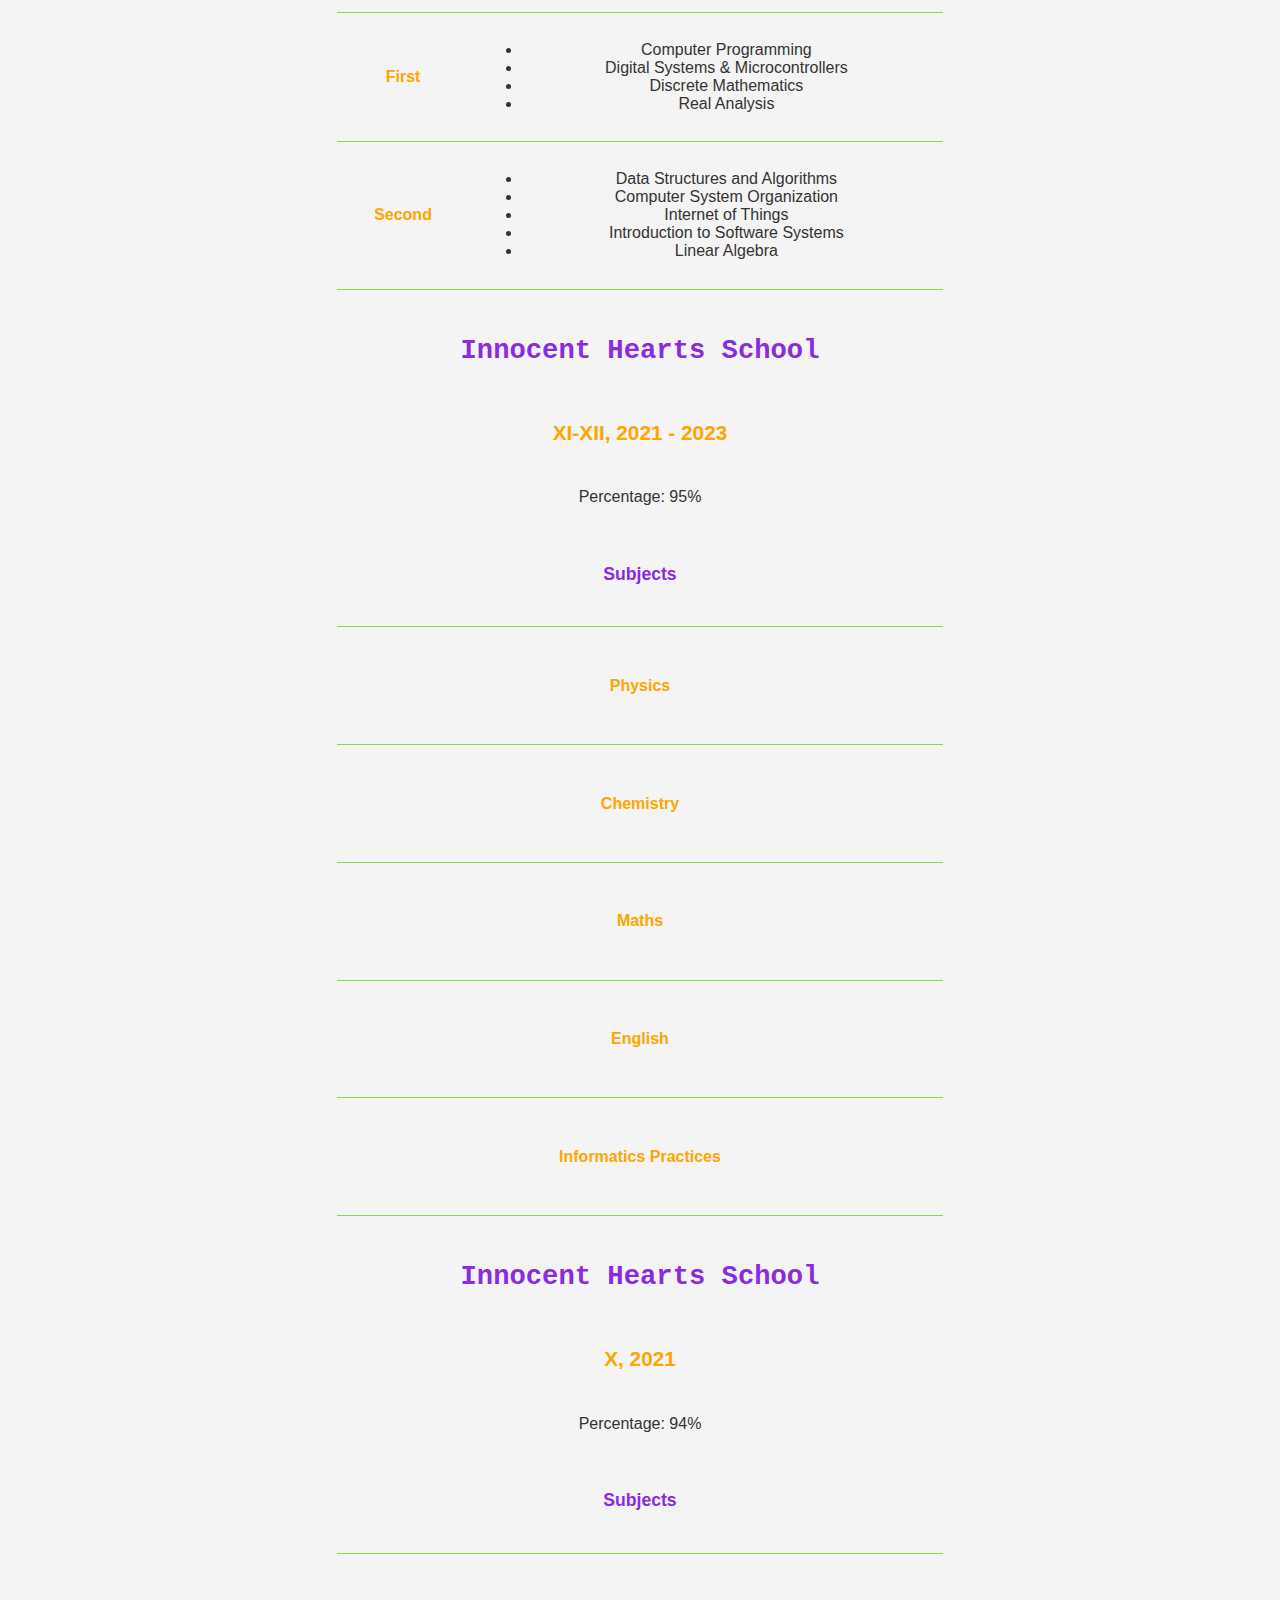
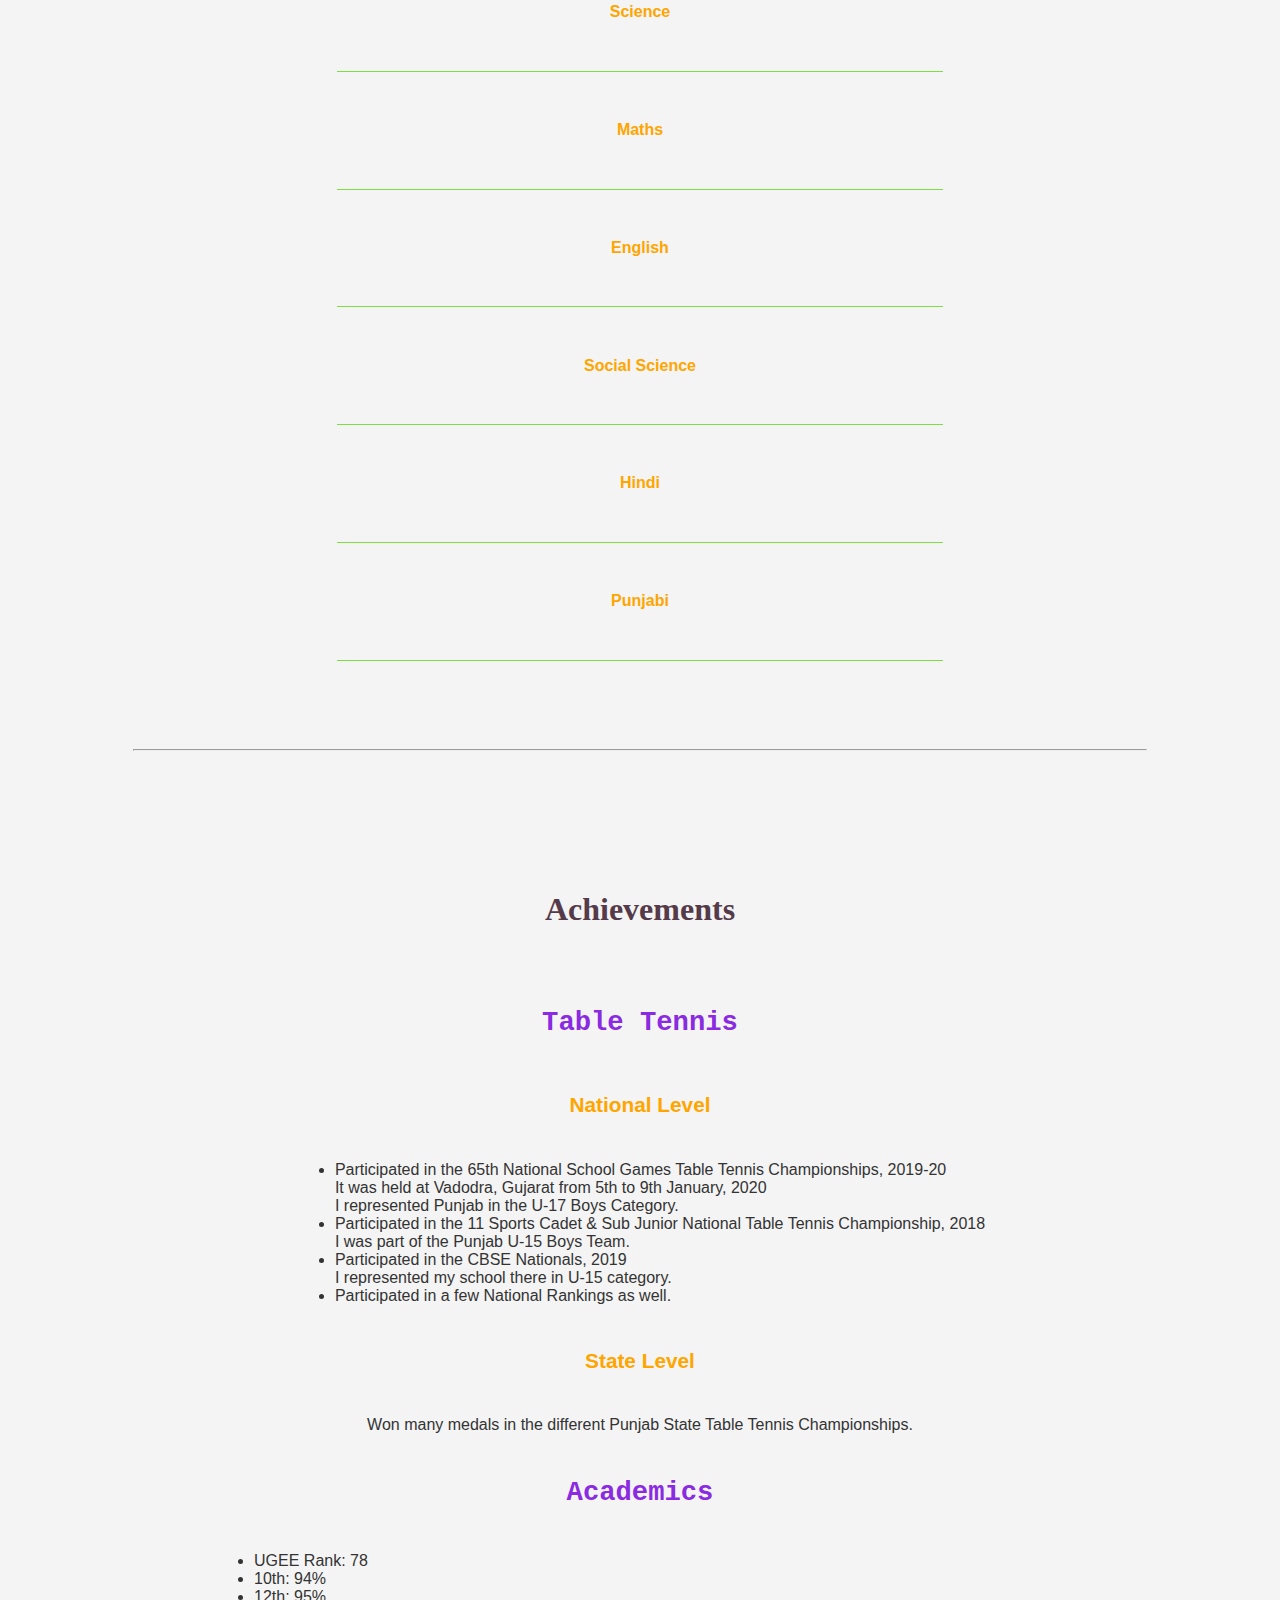
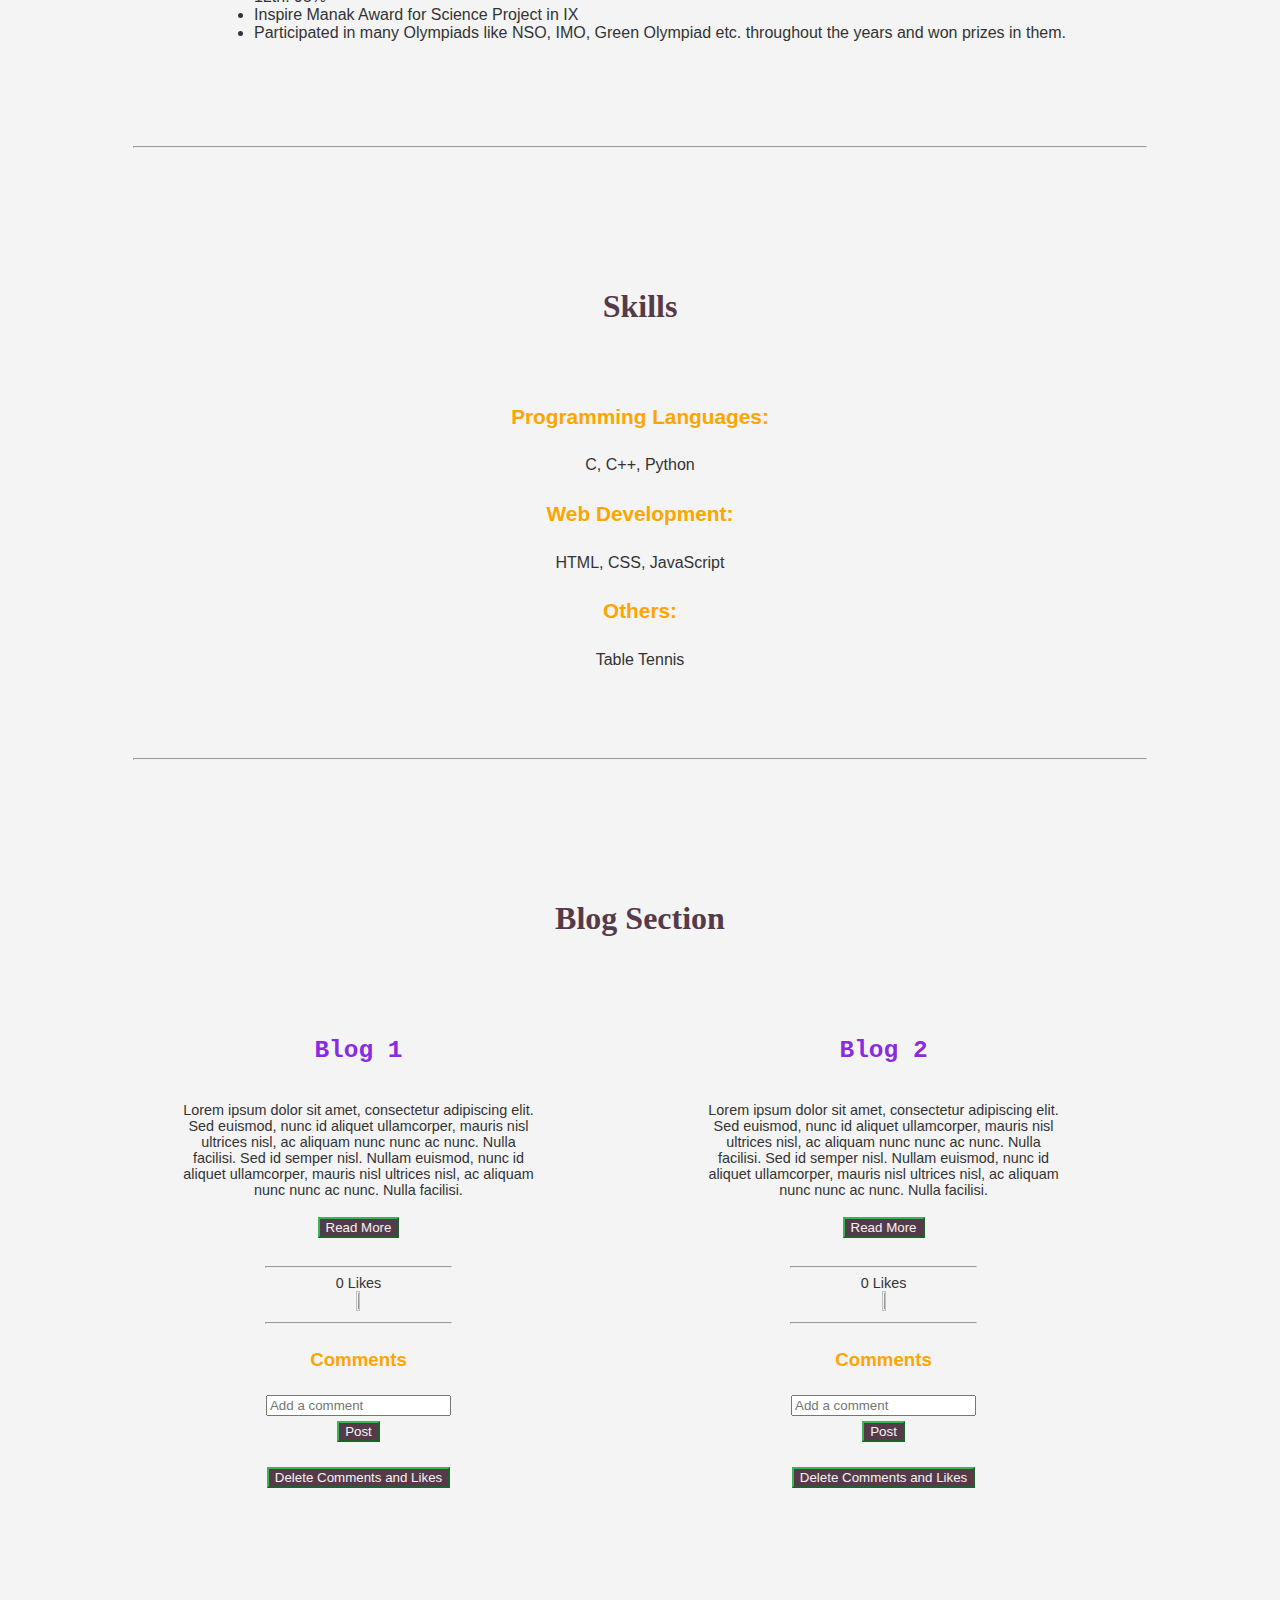
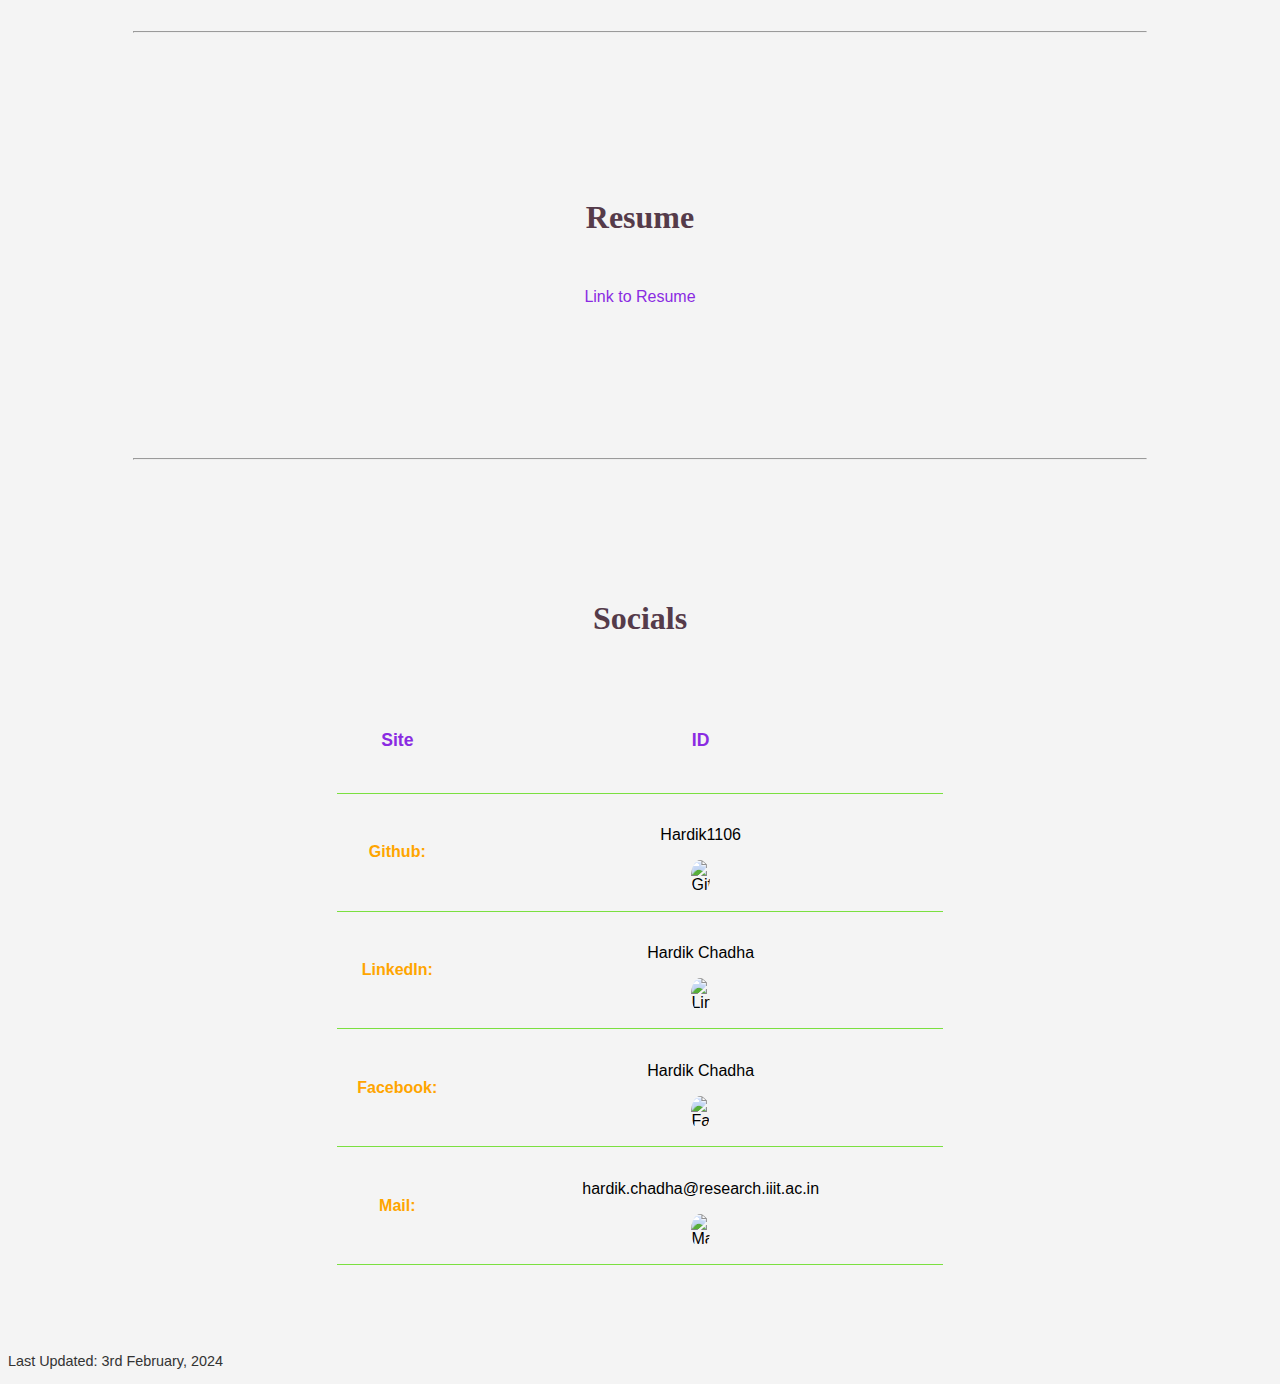
==== commit deaaaef7: "Fixed spelling error" ====
--- a/index.html
+++ b/index.html
@@ -255,7 +255,7 @@
                     <td><h6>Mail: </h6></td>
                     <td>
                         <a href="mailto:hardik.chadha@research.iiit.ac.in">
-                        <p>hardik.chahda@research.iiit.ac.in</p>
+                        <p>hardik.chadha@research.iiit.ac.in</p>
                         <img style = "height: 4%; width: 4%; border-radius: 50%;" src="https://encrypted-tbn0.gstatic.com/images?q=tbn:ANd9GcRrY-smf1qkS0IzSbpZJRBknGJYpqGJhb05kQ&usqp=CAU" alt="Mail">
                         </a>
                     </td>
--- a/home.css
+++ b/home.css
@@ -402,7 +402,7 @@
     }
     h1 {
         margin-top: 13%;
-        font-size: 150%;
+        font-size: 170%;
     }
     h2{
         font-size: 150%;
